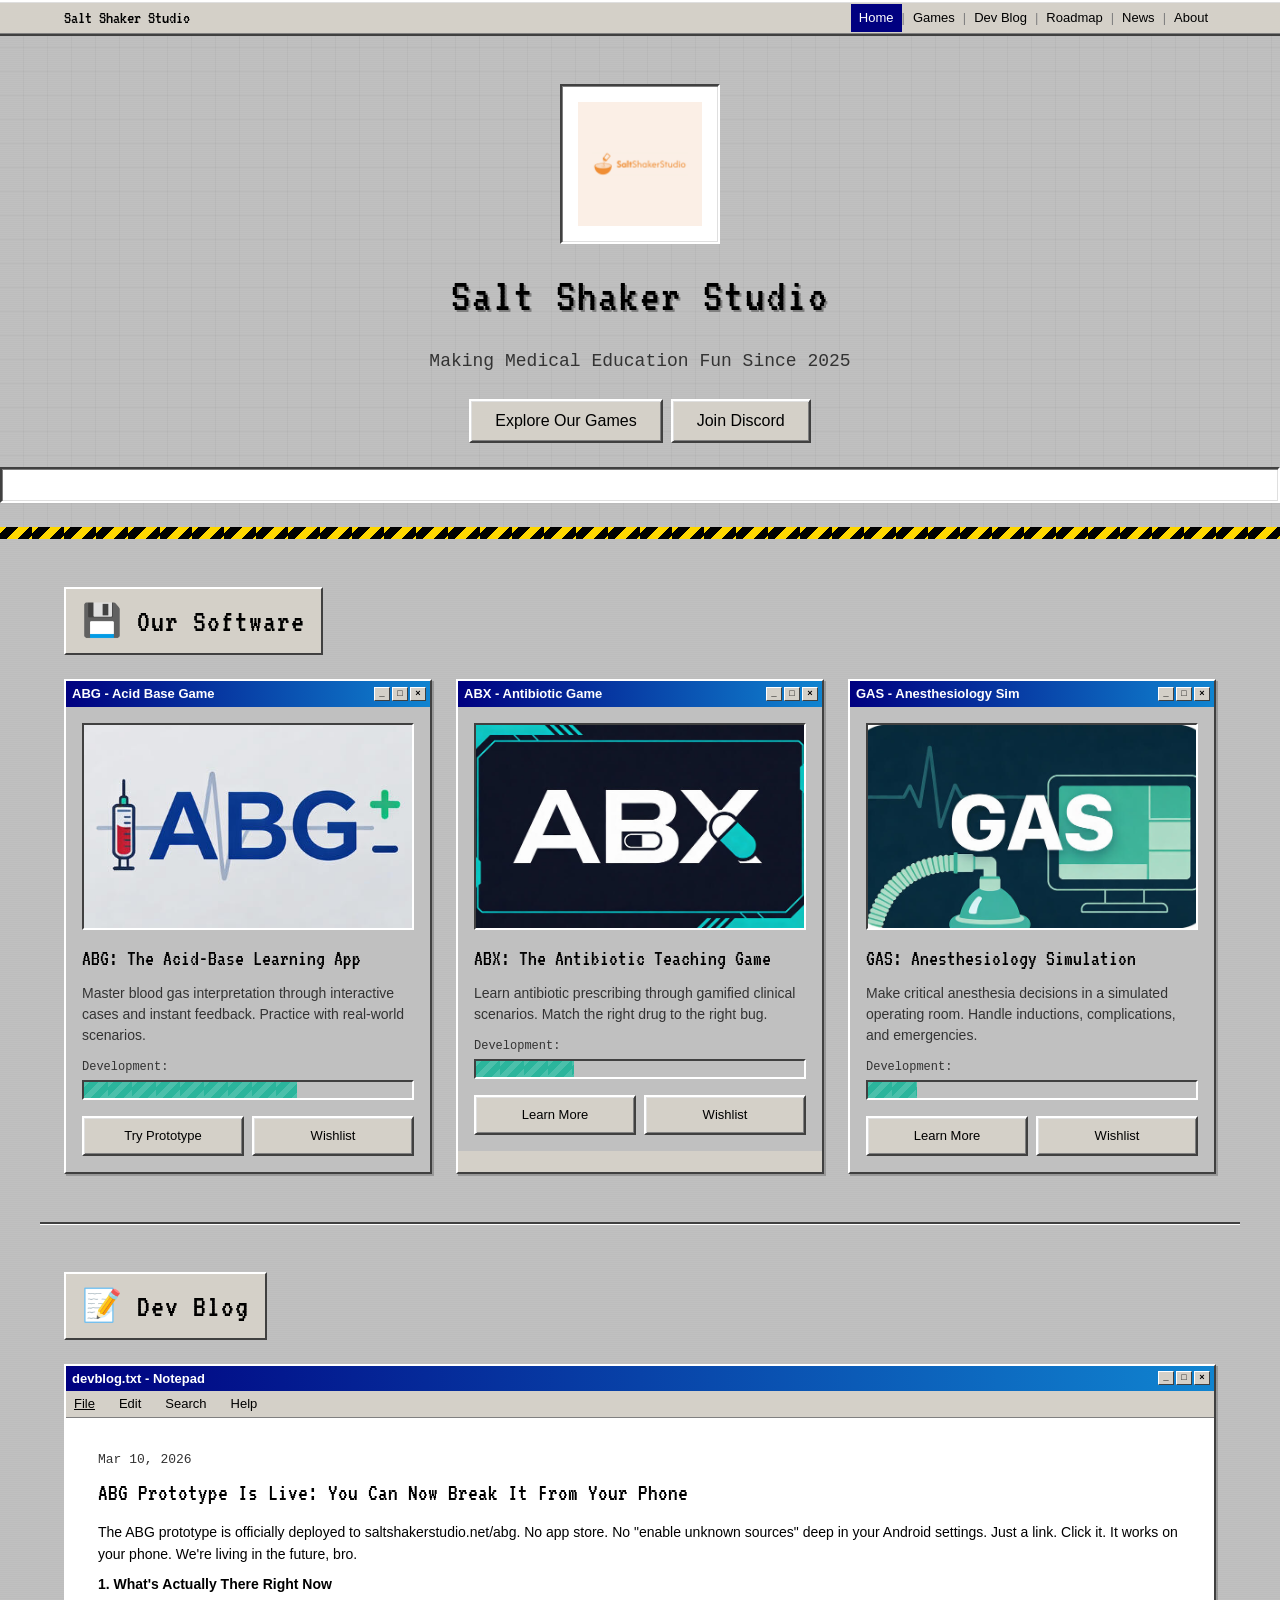
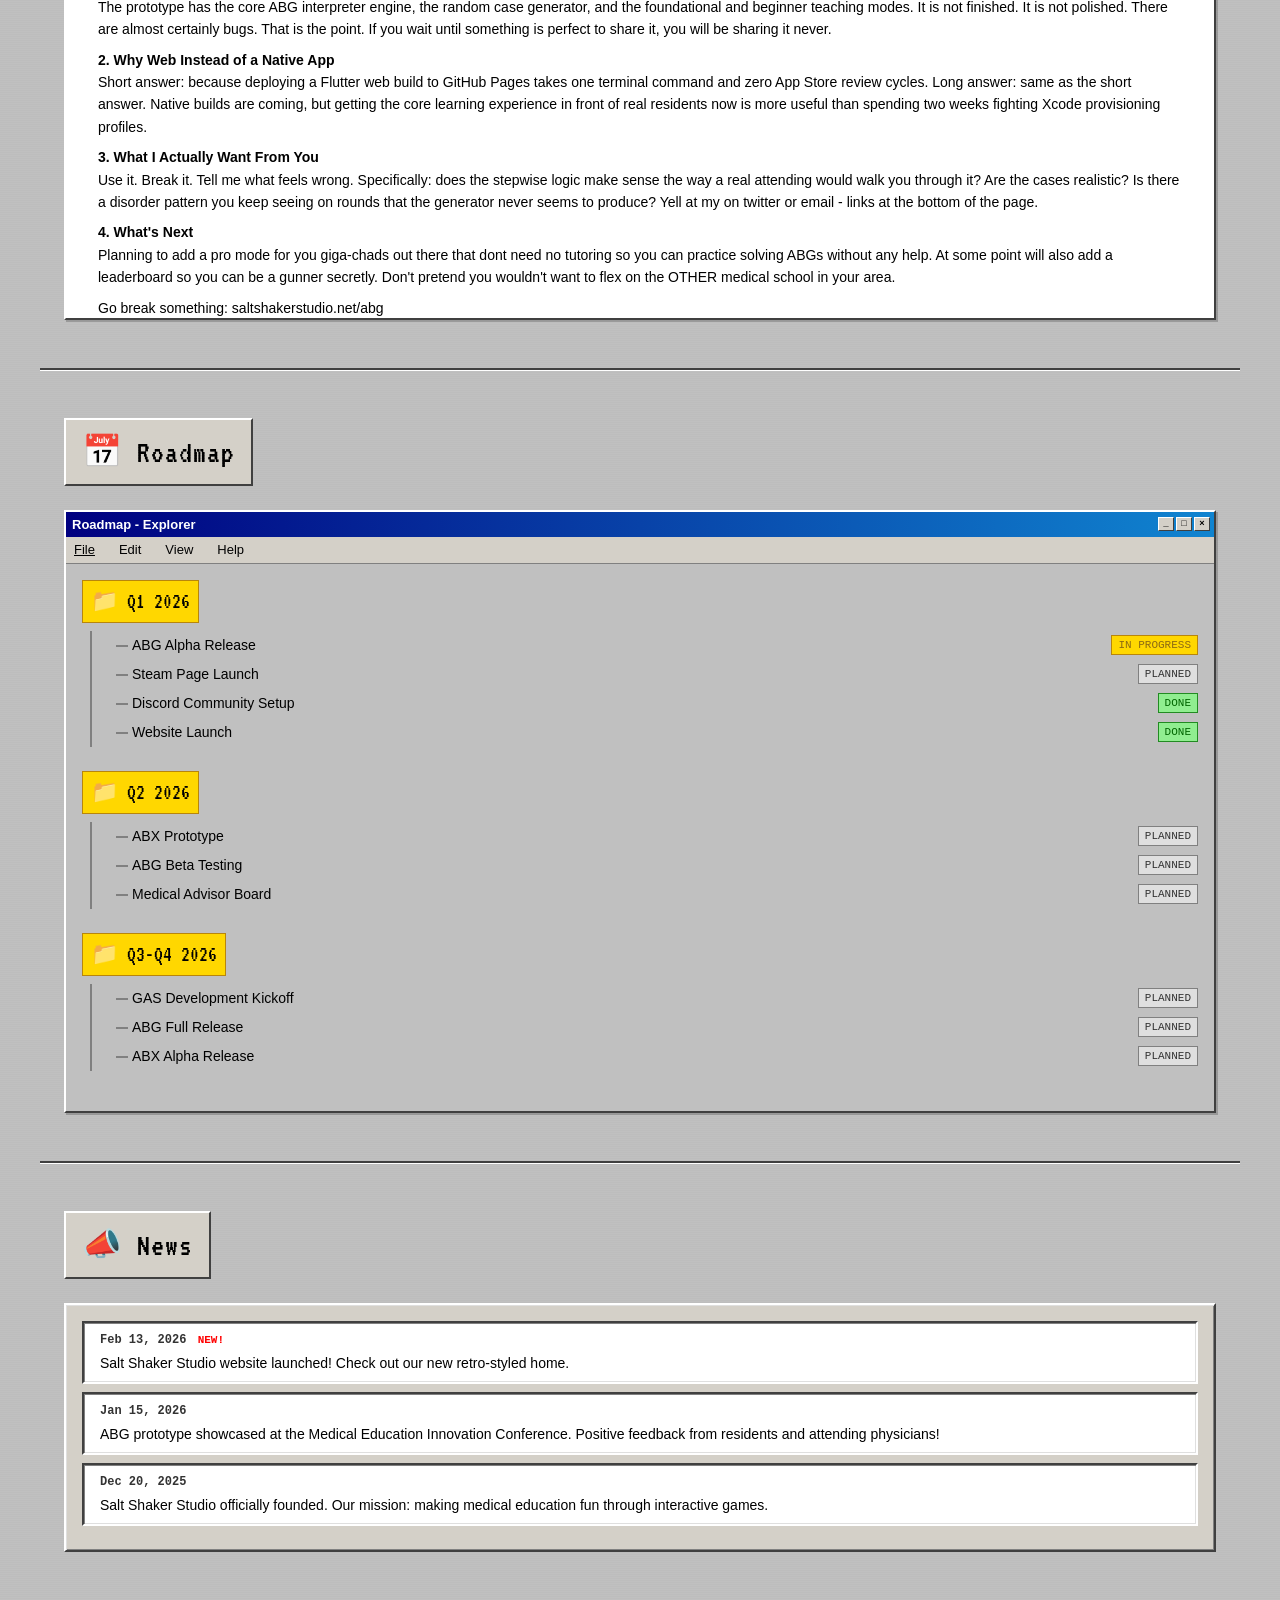
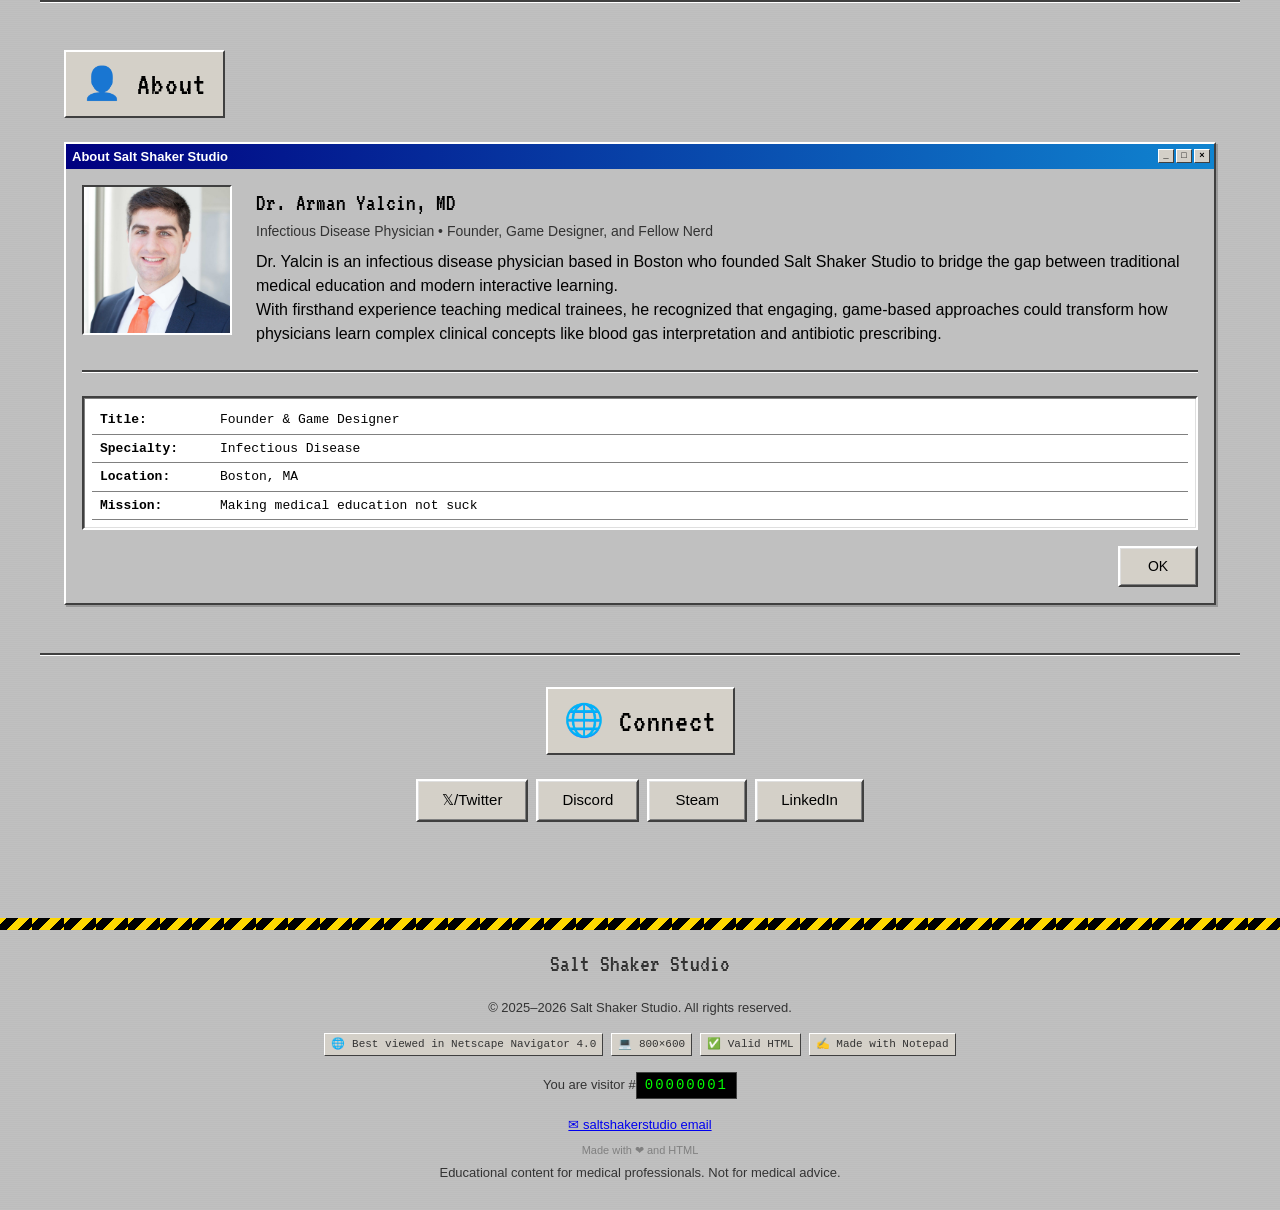
==== index.html @ 56f0ea6d "edited march 10 blog post" ====
<!DOCTYPE html>
<html lang="en">
<head>
    <meta charset="UTF-8">
    <meta name="viewport" content="width=device-width, initial-scale=1.0">
    <title>Salt Shaker Studio — Medical Education Games</title>
    <meta name="description" content="Salt Shaker Studio creates interactive educational games for medical trainees. Learn acid-base interpretation, antibiotic prescribing, and more through play.">

    <!-- Fonts -->
    <link rel="preconnect" href="https://fonts.googleapis.com">
    <link rel="preconnect" href="https://fonts.gstatic.com" crossorigin>
    <link href="https://fonts.googleapis.com/css2?family=VT323&display=swap" rel="stylesheet">

    <!-- Stylesheets -->
    <link rel="stylesheet" href="css/reset.css">
    <link rel="stylesheet" href="css/retro.css">
    <link rel="stylesheet" href="css/layout.css">
    <link rel="stylesheet" href="css/sections.css">
    <link rel="stylesheet" href="css/animations.css">
</head>
<body>

<!-- Skip Link -->
<a href="#main" class="skip-link">Skip to content</a>

<!-- ==========================================
     NAVIGATION BAR
     ========================================== -->
<nav class="main-nav" role="navigation" aria-label="Main navigation">
    <div class="container">
        <a href="#hero" class="nav-logo">Salt Shaker Studio</a>
        <button class="nav-toggle" id="nav-toggle" aria-label="Toggle navigation" aria-expanded="false">
            &#9776;
        </button>
        <div class="nav-links" id="nav-menu" role="menubar">
            <a href="#hero" role="menuitem">Home</a>
            <span class="nav-divider" aria-hidden="true">|</span>
            <a href="#portfolio" role="menuitem">Games</a>
            <span class="nav-divider" aria-hidden="true">|</span>
            <a href="#devblog" role="menuitem">Dev Blog</a>
            <span class="nav-divider" aria-hidden="true">|</span>
            <a href="#roadmap" role="menuitem">Roadmap</a>
            <span class="nav-divider" aria-hidden="true">|</span>
            <a href="#news" role="menuitem">News</a>
            <span class="nav-divider" aria-hidden="true">|</span>
            <a href="#about" role="menuitem">About</a>
        </div>
    </div>
</nav>

<!-- ==========================================
     MAIN CONTENT
     ========================================== -->
<main id="main">

    <!-- ======================================
         HERO SECTION
         ====================================== -->
    <section id="hero" class="hero-section">
        <div class="container hero-container">
            <div class="hero-logo-area">
                <div class="hero-logo-placeholder retro-sunken">
                    <img src="images/sss-logo.png" alt="Salt Shaker Studio Logo">
                </div>
            </div>
            <h1 class="hero-title">Salt Shaker Studio</h1>
            <p class="hero-tagline">Making Medical Education Fun Since 2025</p>
            <div class="hero-buttons">
                <a href="#portfolio" class="retro-button">Explore Our Games</a>
                <a href="https://discord.gg/b4jsEnW2jZ" class="retro-button" target="_blank" rel="noopener">Join Discord</a>
            </div>
        </div>
        <!-- Marquee Ticker -->
        <div class="ticker retro-sunken" aria-hidden="true">
            <div class="ticker__content">
                &#9733; Now developing: ABG Mentor &nbsp;&nbsp;|&nbsp;&nbsp; ABX prototype under development! &nbsp;&nbsp;|&nbsp;&nbsp; Join our Discord to meet fellow nerds! &nbsp;&nbsp;|&nbsp;&nbsp; GAS prototype in ideation stage  &nbsp;&nbsp;&#9733;
            </div>
        </div>
    </section>

    <div class="construction-stripe" aria-hidden="true"></div>

    <!-- ======================================
         PORTFOLIO SECTION
         ====================================== -->
    <section id="portfolio">
        <div class="container">
            <h2 class="retro-section-title">&#128190; Our Software</h2>

            <div class="portfolio-grid">

                <!-- Game 1: ABG -->
                <div class="retro-window portfolio-card">
                    <div class="retro-window__titlebar">
                        <span class="retro-window__title">ABG - Acid Base Game</span>
                        <div class="retro-window__controls" aria-hidden="true">
                            <span class="retro-window__control">_</span>
                            <span class="retro-window__control">&#9633;</span>
                            <span class="retro-window__control">&times;</span>
                        </div>
                    </div>
                    <div class="retro-window__body">
                        <div class="portfolio-screenshot retro-sunken">
                            <a href="/abg/" target="_blank" rel="noopener">
                                <img src="images/abg-logo.jpg" alt="ABG - Acid Base Game logo">
                            </a>
                        </div>
                        <h3 class="portfolio-card__title">ABG: The Acid-Base Learning App</h3>
                        <p class="portfolio-card__desc">Master blood gas interpretation through interactive cases and instant feedback. Practice with real-world scenarios.</p>
                        <div class="portfolio-card__status">
                            <span class="portfolio-card__status-label">Development:</span>
                            <div class="progress-bar">
                                <div class="progress-bar__fill" style="width: 65%;" role="progressbar" aria-valuenow="65" aria-valuemin="0" aria-valuemax="100"></div>
                            </div>
                        </div>
                        <div class="portfolio-card__actions">
                            <a href="/abg/" class="retro-button" target="_blank" rel="noopener">Try Prototype</a>
                            <a href="#" class="retro-button">Wishlist</a>
                        </div>
                    </div>
                </div>

                <!-- Game 2: ABX -->
                <div class="retro-window portfolio-card">
                    <div class="retro-window__titlebar">
                        <span class="retro-window__title">ABX - Antibiotic Game</span>
                        <div class="retro-window__controls" aria-hidden="true">
                            <span class="retro-window__control">_</span>
                            <span class="retro-window__control">&#9633;</span>
                            <span class="retro-window__control">&times;</span>
                        </div>
                    </div>
                    <div class="retro-window__body">
                        <div class="portfolio-screenshot retro-sunken">
                            <img src="images/abx-logo.jpg" alt="ABX - Antibiotic Game logo">
                        </div>
                        <h3 class="portfolio-card__title">ABX: The Antibiotic Teaching Game</h3>
                        <p class="portfolio-card__desc">Learn antibiotic prescribing through gamified clinical scenarios. Match the right drug to the right bug.</p>
                        <div class="portfolio-card__status">
                            <span class="portfolio-card__status-label">Development:</span>
                            <div class="progress-bar">
                                <div class="progress-bar__fill" style="width: 30%;" role="progressbar" aria-valuenow="30" aria-valuemin="0" aria-valuemax="100"></div>
                            </div>
                        </div>
                        <div class="portfolio-card__actions">
                            <a href="#" class="retro-button">Learn More</a>
                            <a href="#" class="retro-button">Wishlist</a>
                        </div>
                    </div>
                </div>

                <!-- Game 3: GAS -->
                <div class="retro-window portfolio-card">
                    <div class="retro-window__titlebar">
                        <span class="retro-window__title">GAS - Anesthesiology Sim</span>
                        <div class="retro-window__controls" aria-hidden="true">
                            <span class="retro-window__control">_</span>
                            <span class="retro-window__control">&#9633;</span>
                            <span class="retro-window__control">&times;</span>
                        </div>
                    </div>
                    <div class="retro-window__body">
                        <div class="portfolio-screenshot retro-sunken">
                            <img src="images/gas-logo.jpg" alt="GAS - Anesthesiology Simulation logo">
                        </div>
                        <h3 class="portfolio-card__title">GAS: Anesthesiology Simulation</h3>
                        <p class="portfolio-card__desc">Make critical anesthesia decisions in a simulated operating room. Handle inductions, complications, and emergencies.</p>
                        <div class="portfolio-card__status">
                            <span class="portfolio-card__status-label">Development:</span>
                            <div class="progress-bar">
                                <div class="progress-bar__fill" style="width: 15%;" role="progressbar" aria-valuenow="15" aria-valuemin="0" aria-valuemax="100"></div>
                            </div>
                        </div>
                        <div class="portfolio-card__actions">
                            <a href="#" class="retro-button">Learn More</a>
                            <a href="#" class="retro-button">Wishlist</a>
                        </div>
                    </div>
                </div>

            </div>
        </div>
    </section>

    <hr class="retro-hr container">

    <!-- ======================================
         DEV BLOG SECTION
         ====================================== -->
    <section id="devblog">
        <div class="container">
            <h2 class="retro-section-title">&#128221; Dev Blog</h2>

            <div class="retro-window devblog-window">
                <div class="retro-window__titlebar">
                    <span class="retro-window__title">devblog.txt - Notepad</span>
                    <div class="retro-window__controls" aria-hidden="true">
                        <span class="retro-window__control">_</span>
                        <span class="retro-window__control">&#9633;</span>
                        <span class="retro-window__control">&times;</span>
                    </div>
                </div>
                <div class="retro-window__menubar" aria-hidden="true">
                    <span>File</span>
                    <span>Edit</span>
                    <span>Search</span>
                    <span>Help</span>
                </div>
                <div class="retro-window__body retro-window__body--white">

                    <!-- =============================================
                         DEV BLOG: To add a new post, copy the
                         template below and paste it ABOVE the
                         existing posts. Fill in date, title, body.
                         =============================================

                         TEMPLATE (copy this block):
                         <article class="blog-post">
                             <div class="blog-post__date">Month DD, YYYY</div>
                             <h3 class="blog-post__title">Your Title Here</h3>
                             <p>Your content here. You can use multiple paragraphs.</p>
                             <p>Just add more &lt;p&gt; tags for more paragraphs.</p>
                         </article>
                         ============================================= -->

                    <article class="blog-post">
                        <div class="blog-post__date">Mar 10, 2026</div>
                        <h3 class="blog-post__title">ABG Prototype Is Live: You Can Now Break It From Your Phone</h3>
                        <p>The ABG prototype is officially deployed to saltshakerstudio.net/abg. No app store. No "enable unknown sources" deep in your Android settings. Just a link. Click it. It works on your phone. We're living in the future, bro.</p>
                        <p><strong>1. What's Actually There Right Now</strong><br>
                        The prototype has the core ABG interpreter engine, the random case generator, and the foundational and beginner teaching modes. It is not finished. It is not polished. There are almost certainly bugs. That is the point. If you wait until something is perfect to share it, you will be sharing it never.</p>
                        <p><strong>2. Why Web Instead of a Native App</strong><br>
                        Short answer: because deploying a Flutter web build to GitHub Pages takes one terminal command and zero App Store review cycles. Long answer: same as the short answer. Native builds are coming, but getting the core learning experience in front of real residents now is more useful than spending two weeks fighting Xcode provisioning profiles.</p>
                        <p><strong>3. What I Actually Want From You</strong><br>
                        Use it. Break it. Tell me what feels wrong. Specifically: does the stepwise logic make sense the way a real attending would walk you through it? Are the cases realistic? Is there a disorder pattern you keep seeing on rounds that the generator never seems to produce? Yell at my on twitter or email - links at the bottom of the page.</p>
                        <p><strong>4. What's Next</strong><br>
                        Planning to add a pro mode for you giga-chads out there that dont need no tutoring so you can practice solving ABGs without any help. At some point will also add a leaderboard so you can be a gunner secretly. Don't pretend you wouldn't want to flex on the OTHER medical school in your area.</p>
                        <p>Go break something: saltshakerstudio.net/abg</p>
                    </article>

                    <article class="blog-post">
                        <div class="blog-post__date">Feb 25, 2026</div>
                        <h3 class="blog-post__title">ABG Tutor Update: Because "Vibes" is Not a Valid Acid-Base Diagnosis</h3>
                        <p>I've just pushed a massive update to the ABG Tutor. My goal was simple: make every case feel less like a guessing game and more like a clinical reasoning script—basically, a digital version of your attending staring at you until you remember Winter's formula.</p>
                        <p><strong>1. Hand-Holding for Simple Disorders</strong><br>
                        I've built dedicated, stepwise flows for all seven "simple" patterns. Instead of just hitting "reveal" and seeing a diagnosis you don't understand, the Tutor now walks you through a 5-step scaffold. It'll nudge you through pH, primary processes, and the "acute vs. chronic" bicarbonate hint until you reach the right answer. It's like training wheels, but for people who carry pagers.</p>
                        <p><strong>2. Mixed Disorders (The "Where Am I?" Phase)</strong><br>
                        Mixed metabolic and respiratory issues are usually where the panic sets in. I've added structured 6-step paths that force you to actually use the formulas. The Catch: For things like Winter's formula, I'm giving you numeric multiple-choice options without showing the equation. You actually have to know it. (I know, I'm a monster.)</p>
                        <p><strong>3. Triple Disorders: Now With Actual Logic</strong><br>
                        The triple-disorder engine used to be a bit... "random-ish." You might have seen an explanation for HAGMA + Met Alk while the numbers were clearly screaming NAGMA. I've rewritten the logic from the ground up. The generator now picks a logical pattern first, then forces the math to obey the laws of physics. Whether it's Delta-Gaps or expected PCO&#8322;, the numbers will actually make sense now.</p>
                        <p><strong>4. The New 7-Step Triple-Disorder Flow</strong><br>
                        Triple cases are now a full 7-step journey through: anion gap status, the Delta-Gap interpretation (the "hidden" stuff), Winter's formula (the math stuff), and the final, glorious, multi-hyphenated diagnosis. Everything is computed dynamically, so the explanation will finally match the numbers on your screen. No more gaslighting from the software.</p>
                    </article>

                    <article class="blog-post">
                        <div class="blog-post__date">Feb 13, 2026</div>
                        <h3 class="blog-post__title">New Website Launch!</h3>
                        <p>Welcome to the new Salt Shaker Studio website! We've gone full retro with a modern functional design. This site will be our home for development updates, game announcements, and behind-the-scenes looks at how we build medical education games.</p>
                        <p>Stay tuned for regular dev updates as we continue building ABG, ABX, and GAS.</p>
                    </article>

                    <article class="blog-post">
                        <div class="blog-post__date">Jan 28, 2026</div>
                        <h3 class="blog-post__title">ABG Alpha Build Progress</h3>
                        <p>We've completed the core blood gas parser engine and the random ABG generator engine; as well as foundational and beginner modes. We are now building out the stepwise teaching mode. After that the plan is to move forward with either a more advanced teaching mode and then expert mode.</p>
                        <p>Should I add a leaderboard so you can mog your classmates? Let me know!</p>
                    </article>

                    <article class="blog-post">
                        <div class="blog-post__date">Jan 10, 2026</div>
                        <h3 class="blog-post__title">Welcome to Salt Shaker Studio!</h3>
                        <p>Arman here. I'm thrilled to officially launch Salt Shaker Studio. As a medical educator, I've seen firsthand how traditional medical education can fall short. Lets be real, nobody likes to learn by being read a PowerPoint presentation by someone who didn't even make it! My mission is to create engaging, interactive games and apps that make learning medicine genuinely fun and actually effective so you don't waste your precious time. Theres a reason it's easy to remember the names of 151 Pokemon but hard to remember the functions of 151 antibiotics!!</p>
                    </article>

                </div>
            </div>
        </div>
    </section>

    <hr class="retro-hr container">

    <!-- ======================================
         ROADMAP SECTION
         ====================================== -->
    <section id="roadmap">
        <div class="container">
            <h2 class="retro-section-title">&#128197; Roadmap</h2>

            <div class="retro-window">
                <div class="retro-window__titlebar">
                    <span class="retro-window__title">Roadmap - Explorer</span>
                    <div class="retro-window__controls" aria-hidden="true">
                        <span class="retro-window__control">_</span>
                        <span class="retro-window__control">&#9633;</span>
                        <span class="retro-window__control">&times;</span>
                    </div>
                </div>
                <div class="retro-window__menubar" aria-hidden="true">
                    <span>File</span>
                    <span>Edit</span>
                    <span>View</span>
                    <span>Help</span>
                </div>
                <div class="retro-window__body">

                    <!-- =============================================
                         ROADMAP: To add a new item, add a new <li>
                         inside the appropriate quarter's <ul>.
                         To add a new quarter, copy a roadmap-quarter
                         block and update the title.

                         Status classes:
                           status-tag--done    = completed (green)
                           status-tag--wip     = in progress (yellow)
                           status-tag--planned = planned (gray)
                         ============================================= -->

                    <div class="roadmap-quarter">
                        <div class="roadmap-quarter__title">&#128193; Q1 2026</div>
                        <ul class="roadmap-tree">
                            <li>
                                <span>ABG Alpha Release</span>
                                <span class="status-tag status-tag--wip">IN PROGRESS</span>
                            </li>
                            <li>
                                <span>Steam Page Launch</span>
                                <span class="status-tag status-tag--planned">PLANNED</span>
                            </li>
                            <li>
                                <span>Discord Community Setup</span>
                                <span class="status-tag status-tag--done">DONE</span>
                            </li>
                            <li>
                                <span>Website Launch</span>
                                <span class="status-tag status-tag--done">DONE</span>
                            </li>
                        </ul>
                    </div>

                    <div class="roadmap-quarter">
                        <div class="roadmap-quarter__title">&#128193; Q2 2026</div>
                        <ul class="roadmap-tree">
                            <li>
                                <span>ABX Prototype</span>
                                <span class="status-tag status-tag--planned">PLANNED</span>
                            </li>
                            <li>
                                <span>ABG Beta Testing</span>
                                <span class="status-tag status-tag--planned">PLANNED</span>
                            </li>
                            <li>
                                <span>Medical Advisor Board</span>
                                <span class="status-tag status-tag--planned">PLANNED</span>
                            </li>
                        </ul>
                    </div>

                    <div class="roadmap-quarter">
                        <div class="roadmap-quarter__title">&#128193; Q3-Q4 2026</div>
                        <ul class="roadmap-tree">
                            <li>
                                <span>GAS Development Kickoff</span>
                                <span class="status-tag status-tag--planned">PLANNED</span>
                            </li>
                            <li>
                                <span>ABG Full Release</span>
                                <span class="status-tag status-tag--planned">PLANNED</span>
                            </li>
                            <li>
                                <span>ABX Alpha Release</span>
                                <span class="status-tag status-tag--planned">PLANNED</span>
                            </li>
                        </ul>
                    </div>

                </div>
            </div>
        </div>
    </section>

    <hr class="retro-hr container">

    <!-- ======================================
         NEWS SECTION
         ====================================== -->
    <section id="news">
        <div class="container">
            <h2 class="retro-section-title">&#128227; News</h2>

            <div class="retro-raised news-board">

                <!-- =============================================
                     NEWS: To add a new item, copy the template
                     below and paste it at the TOP of the list.

                     TEMPLATE:
                     <div class="news-item retro-sunken">
                         <div class="news-item__date">Month DD, YYYY</div>
                         <div class="news-item__text">Your announcement here.</div>
                     </div>
                     ============================================= -->

                <div class="news-item retro-sunken">
                    <div class="news-item__date">Feb 13, 2026 <span class="blink new-badge">NEW!</span></div>
                    <div class="news-item__text">Salt Shaker Studio website launched! Check out our new retro-styled home.</div>
                </div>

                <div class="news-item retro-sunken">
                    <div class="news-item__date">Jan 15, 2026</div>
                    <div class="news-item__text">ABG prototype showcased at the Medical Education Innovation Conference. Positive feedback from residents and attending physicians!</div>
                </div>

                <div class="news-item retro-sunken">
                    <div class="news-item__date">Dec 20, 2025</div>
                    <div class="news-item__text">Salt Shaker Studio officially founded. Our mission: making medical education fun through interactive games.</div>
                </div>

            </div>
        </div>
    </section>

    <hr class="retro-hr container">

    <!-- ======================================
         ABOUT SECTION
         ====================================== -->
    <section id="about">
        <div class="container">
            <h2 class="retro-section-title">&#128100; About</h2>

            <div class="retro-window">
                <div class="retro-window__titlebar">
                    <span class="retro-window__title">About Salt Shaker Studio</span>
                    <div class="retro-window__controls" aria-hidden="true">
                        <span class="retro-window__control">_</span>
                        <span class="retro-window__control">&#9633;</span>
                        <span class="retro-window__control">&times;</span>
                    </div>
                </div>
                <div class="retro-window__body">
                    <div class="about-content">
                        <div class="about-photo retro-sunken">
                            <img src="images/arman-photo.png" alt="Dr. Arman Yalcin - Founder of Salt Shaker Studio">
                        </div>
                        <div class="about-bio">
                            <h3>Dr. Arman Yalcin, MD</h3>
                            <p class="subtitle">Infectious Disease Physician &bull; Founder, Game Designer, and Fellow Nerd</p>
                            <p>Dr. Yalcin is an infectious disease physician based in Boston who founded Salt Shaker Studio to bridge the gap between traditional medical education and modern interactive learning.</p>
                            <p>With firsthand experience teaching medical trainees, he recognized that engaging, game-based approaches could transform how physicians learn complex clinical concepts like blood gas interpretation and antibiotic prescribing.</p>
                        </div>
                    </div>

                    <hr class="retro-hr">

                    <div class="retro-sunken" style="padding: var(--space-sm);">
                        <table class="about-info-table">
                            <tr>
                                <td>Title:</td>
                                <td>Founder &amp; Game Designer</td>
                            </tr>
                            <tr>
                                <td>Specialty:</td>
                                <td>Infectious Disease</td>
                            </tr>
                            <tr>
                                <td>Location:</td>
                                <td>Boston, MA</td>
                            </tr>
                            <tr>
                                <td>Mission:</td>
                                <td>Making medical education not suck</td>
                            </tr>
                        </table>
                    </div>

                    <div style="text-align: right; margin-top: var(--space-md);">
                        <a href="#hero" class="retro-button">OK</a>
                    </div>
                </div>
            </div>
        </div>
    </section>

    <hr class="retro-hr container">

    <!-- ======================================
         SOCIAL LINKS SECTION
         ====================================== -->
    <section id="social">
        <div class="container" style="text-align: center;">
            <h2 class="retro-section-title">&#127760; Connect</h2>
            <div class="social-links">
                <a href="https://twitter.com/" class="retro-button" target="_blank" rel="noopener">&#120143;&#47;Twitter</a>
                <a href="https://discord.gg/b4jsEnW2jZ" class="retro-button" target="https://discord.gg/3XPGmgy6" rel="noopener">Discord</a>
                <a href="https://store.steampowered.com/" class="retro-button" target="_blank" rel="noopener">Steam</a>
                <a href="www.linkedin.com/in/arman8514581" class="retro-button" target="_blank" rel="noopener">LinkedIn</a>
            </div>
        </div>
    </section>

</main>

<!-- ==========================================
     FOOTER
     ========================================== -->
<footer class="site-footer">
    <div class="construction-stripe" aria-hidden="true"></div>
    <div class="container">
        <div class="footer-logo">
            <!-- Replace with grayscale logo: <img src="images/logo-gray.png" alt="" width="60"> -->
            <div style="font-family: var(--font-pixel); font-size: 24px; margin: var(--space-md) 0;">Salt Shaker Studio</div>
        </div>

        <p>&copy; 2025&ndash;2026 Salt Shaker Studio. All rights reserved.</p>

        <div class="footer-badges">
            <span class="retro-badge">&#127760; Best viewed in Netscape Navigator 4.0</span>
            <span class="retro-badge">&#128187; 800&times;600</span>
            <span class="retro-badge">&#9989; Valid HTML</span>
            <span class="retro-badge">&#9997; Made with Notepad</span>
        </div>

        <p>You are visitor #<span class="hit-counter" id="hit-counter">00000001</span></p>

        <p style="margin-top: var(--space-md);">
            <a href="mailto:saltshakerstudio@protonmail.com">&#9993; saltshakerstudio email</a>
        </p>

        <p style="margin-top: var(--space-sm); font-size: 11px; color: var(--win-dark);">
            Made with &#10084; and HTML
        </p>
        <p>Educational content for medical professionals. Not for medical advice.</p>
    </div>
</footer>

<!-- JavaScript -->
<script src="js/main.js"></script>
</body>
</html>
---- css/retro.css ----
/* === Salt Shaker Studio — Retro Design System === */
/* Windows 95-inspired UI components */

/* --- CSS Variables --- */
:root {
    /* Win95 System Colors */
    --win-bg:           #C0C0C0;
    --win-surface:      #D4D0C8;
    --win-dark:         #808080;
    --win-darker:       #404040;
    --win-light:        #FFFFFF;
    --win-lighter:      #DFDFDF;

    /* Title Bar */
    --titlebar-active:  #000080;
    --titlebar-end:     #1084D0;
    --titlebar-text:    #FFFFFF;
    --titlebar-inactive:#808080;

    /* Brand Colors */
    --brand-orange:     #E8922F;
    --brand-teal:       #2BB59C;
    --brand-peach:      #E6BCB3;

    /* Retro Link Colors */
    --link-default:     #0000EE;
    --link-visited:     #551A8B;
    --link-hover:       #EE0000;

    /* Text */
    --text-primary:     #000000;
    --text-secondary:   #333333;
    --text-on-dark:     #FFFFFF;

    /* Typography */
    --font-pixel:       'VT323', monospace;
    --font-mono:        'Courier New', Courier, monospace;
    --font-body:        'Segoe UI', Tahoma, Geneva, Verdana, sans-serif;

    /* Spacing */
    --space-xs: 4px;
    --space-sm: 8px;
    --space-md: 16px;
    --space-lg: 24px;
    --space-xl: 32px;
    --space-2xl: 48px;
}

/* --- Base Styles --- */
body {
    font-family: var(--font-body);
    font-size: 16px;
    color: var(--text-primary);
    background-color: var(--win-bg);
    background-image: repeating-linear-gradient(
        0deg,
        transparent,
        transparent 1px,
        rgba(0,0,0,0.015) 1px,
        rgba(0,0,0,0.015) 2px
    );
}

/* --- Links --- */
a {
    color: var(--link-default);
    text-decoration: underline;
    transition: color 0.1s;
}

a:visited {
    color: var(--link-visited);
}

a:hover {
    color: var(--link-hover);
}

a:focus-visible {
    outline: 1px dotted var(--text-primary);
    outline-offset: 2px;
}

/* --- Raised Panel (elevated, button-like) --- */
.retro-raised {
    background: var(--win-surface);
    border-top:    2px solid var(--win-light);
    border-left:   2px solid var(--win-light);
    border-bottom: 2px solid var(--win-darker);
    border-right:  2px solid var(--win-darker);
    box-shadow:
        inset 1px 1px 0 var(--win-lighter),
        inset -1px -1px 0 var(--win-dark);
}

/* --- Sunken Panel (inset, input-field-like) --- */
.retro-sunken {
    background: #FFFFFF;
    border-top:    2px solid var(--win-darker);
    border-left:   2px solid var(--win-darker);
    border-bottom: 2px solid var(--win-light);
    border-right:  2px solid var(--win-light);
    box-shadow:
        inset 1px 1px 0 var(--win-dark),
        inset -1px -1px 0 var(--win-lighter);
}

/* --- Retro Button --- */
.retro-button {
    display: inline-block;
    padding: var(--space-sm) var(--space-md);
    font-family: var(--font-body);
    font-size: 14px;
    color: var(--text-primary);
    background: var(--win-surface);
    border-top:    2px solid var(--win-light);
    border-left:   2px solid var(--win-light);
    border-bottom: 2px solid var(--win-darker);
    border-right:  2px solid var(--win-darker);
    box-shadow:
        inset 1px 1px 0 var(--win-lighter),
        inset -1px -1px 0 var(--win-dark);
    cursor: pointer;
    text-decoration: none;
    text-align: center;
    min-width: 80px;
    user-select: none;
}

.retro-button:hover {
    color: var(--text-primary);
}

.retro-button:active,
.retro-button.active {
    border-top:    2px solid var(--win-darker);
    border-left:   2px solid var(--win-darker);
    border-bottom: 2px solid var(--win-light);
    border-right:  2px solid var(--win-light);
    box-shadow:
        inset 1px 1px 0 var(--win-dark),
        inset -1px -1px 0 var(--win-lighter);
    padding: calc(var(--space-sm) + 1px) calc(var(--space-md) - 1px) calc(var(--space-sm) - 1px) calc(var(--space-md) + 1px);
}

.retro-button:focus-visible {
    outline: 1px dotted var(--text-primary);
    outline-offset: -4px;
}

/* --- Retro Window --- */
.retro-window {
    background: var(--win-surface);
    border: 2px solid;
    border-color: var(--win-light) var(--win-darker) var(--win-darker) var(--win-light);
    box-shadow: 2px 2px 0 rgba(0,0,0,0.2);
}

.retro-window__titlebar {
    background: linear-gradient(90deg, var(--titlebar-active), var(--titlebar-end));
    color: var(--titlebar-text);
    padding: 3px 4px;
    font-family: var(--font-body);
    font-weight: bold;
    font-size: 13px;
    display: flex;
    align-items: center;
    justify-content: space-between;
    user-select: none;
    gap: var(--space-sm);
}

.retro-window__title {
    flex: 1;
    white-space: nowrap;
    overflow: hidden;
    text-overflow: ellipsis;
    padding-left: 2px;
}

.retro-window__controls {
    display: flex;
    gap: 2px;
    flex-shrink: 0;
}

.retro-window__control {
    width: 16px;
    height: 14px;
    background: var(--win-surface);
    border: 1px solid;
    border-color: var(--win-light) var(--win-darker) var(--win-darker) var(--win-light);
    font-size: 9px;
    line-height: 12px;
    text-align: center;
    font-family: var(--font-mono);
    color: var(--text-primary);
    display: flex;
    align-items: center;
    justify-content: center;
}

.retro-window__menubar {
    background: var(--win-surface);
    padding: 2px var(--space-xs);
    font-size: 13px;
    border-bottom: 1px solid var(--win-dark);
    display: flex;
    gap: var(--space-md);
}

.retro-window__menubar span {
    padding: 1px var(--space-xs);
    cursor: default;
}

.retro-window__menubar span:first-child {
    text-decoration: underline;
}

.retro-window__body {
    padding: var(--space-md);
    background: var(--win-bg);
}

.retro-window__body--white {
    background: #FFFFFF;
}

/* --- Retro Horizontal Rule --- */
.retro-hr {
    border: none;
    height: 2px;
    background: var(--win-darker);
    box-shadow: 0 1px 0 var(--win-light);
    margin: var(--space-lg) 0;
}

/* --- Retro Progress Bar --- */
.progress-bar {
    height: 20px;
    background: var(--win-bg);
    border: 2px solid;
    border-color: var(--win-darker) var(--win-light) var(--win-light) var(--win-darker);
    overflow: hidden;
}

.progress-bar__fill {
    height: 100%;
    background: var(--brand-teal);
    background-image: repeating-linear-gradient(
        -45deg,
        transparent,
        transparent 6px,
        rgba(255,255,255,0.15) 6px,
        rgba(255,255,255,0.15) 12px
    );
    transition: width 0.3s ease;
}

/* --- Retro Section Title --- */
.retro-section-title {
    font-family: var(--font-pixel);
    font-size: 32px;
    font-weight: normal;
    letter-spacing: 1px;
    margin-bottom: var(--space-lg);
    padding: var(--space-sm) var(--space-md);
    background: var(--win-surface);
    border-top:    2px solid var(--win-light);
    border-left:   2px solid var(--win-light);
    border-bottom: 2px solid var(--win-darker);
    border-right:  2px solid var(--win-darker);
    display: inline-block;
}

/* --- Retro Badge (footer decorations) --- */
.retro-badge {
    display: inline-flex;
    align-items: center;
    padding: 2px 6px;
    font-family: var(--font-mono);
    font-size: 11px;
    background: var(--win-surface);
    border: 1px solid;
    border-color: var(--win-light) var(--win-darker) var(--win-darker) var(--win-light);
}

/* --- Skip Link (accessibility) --- */
.skip-link {
    position: absolute;
    top: -40px;
    left: 0;
    background: var(--titlebar-active);
    color: var(--text-on-dark);
    padding: var(--space-sm) var(--space-md);
    z-index: 1000;
    text-decoration: none;
}

.skip-link:focus {
    top: 0;
}

/* --- Construction Stripe --- */
.construction-stripe {
    height: 12px;
    background: repeating-linear-gradient(
        -45deg,
        #FFD700,
        #FFD700 8px,
        #000000 8px,
        #000000 16px
    );
}

/* --- Status Tags --- */
.status-tag {
    display: inline-block;
    padding: 1px 6px;
    font-family: var(--font-mono);
    font-size: 11px;
    border: 1px solid;
}

.status-tag--done {
    background: #90EE90;
    border-color: #228B22;
    color: #006400;
}

.status-tag--wip {
    background: #FFD700;
    border-color: #B8860B;
    color: #8B6914;
}

.status-tag--planned {
    background: var(--win-lighter);
    border-color: var(--win-dark);
    color: var(--text-secondary);
}
---- css/layout.css ----
/* === Layout System === */
/* Container, grid, and responsive breakpoints */

/* --- Container --- */
.container {
    width: 100%;
    max-width: 1200px;
    margin: 0 auto;
    padding: 0 var(--space-md);
}

/* --- Sections --- */
section {
    padding: var(--space-2xl) 0;
}

/* --- Portfolio Grid --- */
.portfolio-grid {
    display: grid;
    grid-template-columns: 1fr;
    gap: var(--space-lg);
}

/* --- Nav Layout --- */
.main-nav {
    position: sticky;
    top: 0;
    z-index: 100;
    background: var(--win-surface);
    border-bottom: 2px solid var(--win-darker);
    border-top: 2px solid var(--win-light);
    box-shadow:
        inset 0 1px 0 var(--win-lighter),
        inset 0 -1px 0 var(--win-dark);
}

.main-nav .container {
    display: flex;
    align-items: center;
    justify-content: space-between;
    min-height: 32px;
}

.nav-logo {
    font-family: var(--font-pixel);
    font-size: 18px;
    color: var(--text-primary);
    text-decoration: none;
    white-space: nowrap;
}

.nav-logo:visited {
    color: var(--text-primary);
}

.nav-links {
    display: none;
    flex-wrap: wrap;
    align-items: center;
    gap: 0;
}

.nav-links.nav--open {
    display: flex;
    flex-direction: column;
    position: absolute;
    top: 100%;
    left: 0;
    right: 0;
    background: var(--win-surface);
    border-bottom: 2px solid var(--win-darker);
    padding: var(--space-sm);
    box-shadow: 2px 2px 0 rgba(0,0,0,0.2);
    z-index: 99;
}

.nav-links a {
    display: block;
    padding: var(--space-xs) var(--space-sm);
    color: var(--text-primary);
    text-decoration: none;
    font-size: 13px;
    white-space: nowrap;
}

.nav-links a:hover {
    background: var(--titlebar-active);
    color: var(--text-on-dark);
}

.nav-links a.active {
    background: var(--titlebar-active);
    color: var(--text-on-dark);
}

.nav-divider {
    display: none;
    color: var(--win-dark);
    font-size: 13px;
    user-select: none;
}

.nav-toggle {
    display: block;
    padding: 2px 8px;
    font-family: var(--font-mono);
    font-size: 14px;
    cursor: pointer;
    background: var(--win-surface);
    border-top:    2px solid var(--win-light);
    border-left:   2px solid var(--win-light);
    border-bottom: 2px solid var(--win-darker);
    border-right:  2px solid var(--win-darker);
    color: var(--text-primary);
}

.nav-toggle:active {
    border-top:    2px solid var(--win-darker);
    border-left:   2px solid var(--win-darker);
    border-bottom: 2px solid var(--win-light);
    border-right:  2px solid var(--win-light);
}

/* --- Footer Layout --- */
.site-footer {
    text-align: center;
    padding: var(--space-xl) 0 var(--space-lg);
    font-size: 13px;
    color: var(--text-secondary);
}

.footer-badges {
    display: flex;
    flex-wrap: wrap;
    justify-content: center;
    gap: var(--space-sm);
    margin: var(--space-md) 0;
}

.hit-counter {
    font-family: var(--font-mono);
    font-size: 14px;
    background: #000;
    color: #0f0;
    padding: 2px 8px;
    border: 1px solid var(--win-darker);
    display: inline-block;
    letter-spacing: 2px;
}

/* --- Social Links Layout --- */
.social-links {
    display: flex;
    flex-wrap: wrap;
    justify-content: center;
    gap: var(--space-sm);
}

/* --- Blog Post Layout --- */
.blog-post {
    padding: var(--space-md);
    border-bottom: 1px dashed var(--win-dark);
}

.blog-post:last-child {
    border-bottom: none;
}

.blog-post__date {
    font-family: var(--font-mono);
    font-size: 13px;
    color: var(--text-secondary);
    margin-bottom: var(--space-xs);
}

.blog-post__title {
    font-family: var(--font-pixel);
    font-size: 24px;
    font-weight: normal;
    margin-bottom: var(--space-sm);
}

.blog-post p {
    margin-bottom: var(--space-sm);
    line-height: 1.6;
}

/* --- Roadmap Tree Layout --- */
.roadmap-quarter {
    margin-bottom: var(--space-lg);
}

.roadmap-quarter__title {
    font-family: var(--font-pixel);
    font-size: 22px;
    font-weight: normal;
    margin-bottom: var(--space-sm);
    padding: var(--space-xs) var(--space-sm);
    background: #FFD700;
    border: 1px solid #B8860B;
    display: inline-block;
}

.roadmap-tree {
    padding-left: var(--space-lg);
    border-left: 2px solid var(--win-dark);
    margin-left: var(--space-sm);
}

.roadmap-tree li {
    position: relative;
    padding: var(--space-xs) 0 var(--space-xs) var(--space-md);
    font-size: 14px;
    display: flex;
    align-items: center;
    justify-content: space-between;
    gap: var(--space-sm);
}

.roadmap-tree li::before {
    content: '';
    position: absolute;
    left: 0;
    top: 50%;
    width: 12px;
    height: 2px;
    background: var(--win-dark);
}

/* --- News Item Layout --- */
.news-item {
    padding: var(--space-sm) var(--space-md);
    margin-bottom: var(--space-sm);
}

.news-item__date {
    font-family: var(--font-mono);
    font-size: 12px;
    font-weight: bold;
    color: var(--text-secondary);
}

.news-item__text {
    font-size: 14px;
    margin-top: var(--space-xs);
}

/* --- About Section Layout --- */
.about-content {
    display: flex;
    flex-direction: column;
    gap: var(--space-lg);
}

.about-photo {
    width: 150px;
    height: 150px;
    background: var(--win-lighter);
    display: flex;
    align-items: center;
    justify-content: center;
    font-family: var(--font-mono);
    font-size: 11px;
    color: var(--text-secondary);
    flex-shrink: 0;
    overflow: hidden;
}

.about-photo img {
    width: 100%;
    height: 100%;
    object-fit: cover;
    display: block;
}

.about-bio {
    flex: 1;
}

.about-bio h3 {
    font-family: var(--font-pixel);
    font-size: 24px;
    font-weight: normal;
}

.about-bio .subtitle {
    font-size: 14px;
    color: var(--text-secondary);
    margin-bottom: var(--space-sm);
}

.about-info-table {
    width: 100%;
    font-family: var(--font-mono);
    font-size: 13px;
    border-collapse: collapse;
}

.about-info-table td {
    padding: var(--space-xs) var(--space-sm);
    border-bottom: 1px solid var(--win-dark);
}

.about-info-table td:first-child {
    font-weight: bold;
    white-space: nowrap;
    width: 120px;
}

/* === Responsive: Tablet (640px+) === */
@media (min-width: 640px) {
    .container {
        padding: 0 var(--space-lg);
    }

    .portfolio-grid {
        grid-template-columns: repeat(2, 1fr);
    }

    .about-content {
        flex-direction: row;
        align-items: flex-start;
    }

    .about-photo {
        width: 150px;
        height: 150px;
    }
}

/* === Responsive: Desktop (1024px+) === */
@media (min-width: 1024px) {
    .nav-toggle {
        display: none;
    }

    .nav-links {
        display: flex;
        flex-direction: row;
        align-items: center;
    }

    .nav-divider {
        display: inline;
    }

    .portfolio-grid {
        grid-template-columns: repeat(3, 1fr);
    }
}
---- css/sections.css ----
/* === Section-Specific Styles === */

/* --- Hero Section --- */
.hero-section {
    text-align: center;
    padding: var(--space-2xl) 0 var(--space-lg);
    background:
        repeating-linear-gradient(
            0deg,
            transparent,
            transparent 23px,
            rgba(0,0,0,0.03) 23px,
            rgba(0,0,0,0.03) 24px
        ),
        repeating-linear-gradient(
            90deg,
            transparent,
            transparent 23px,
            rgba(0,0,0,0.03) 23px,
            rgba(0,0,0,0.03) 24px
        );
}

.hero-container {
    display: flex;
    flex-direction: column;
    align-items: center;
    gap: var(--space-md);
}

.hero-logo-placeholder {
    width: 160px;
    height: 160px;
    display: flex;
    align-items: center;
    justify-content: center;
    background: #FFFFFF;
    padding: var(--space-md);
}

.hero-logo-placeholder img {
    max-width: 100%;
    max-height: 100%;
    object-fit: contain;
}

.hero-logo-text {
    font-family: var(--font-pixel);
    font-size: 24px;
    text-align: center;
    color: var(--brand-orange);
    line-height: 1.2;
}

.hero-title {
    font-family: var(--font-pixel);
    font-size: 48px;
    font-weight: normal;
    letter-spacing: 2px;
    color: var(--text-primary);
    text-shadow: 2px 2px 0 var(--win-dark);
}

.hero-tagline {
    font-family: var(--font-mono);
    font-size: 18px;
    color: var(--text-secondary);
}

.hero-buttons {
    display: flex;
    flex-wrap: wrap;
    justify-content: center;
    gap: var(--space-sm);
    margin-top: var(--space-sm);
}

.hero-buttons .retro-button {
    font-size: 16px;
    padding: var(--space-sm) var(--space-lg);
}

/* --- Portfolio Section --- */
.portfolio-card .retro-window__body {
    display: flex;
    flex-direction: column;
    gap: var(--space-sm);
}

.portfolio-screenshot {
    width: 100%;
    aspect-ratio: 16 / 10;
    overflow: hidden;
    display: flex;
    align-items: center;
    justify-content: center;
    background: linear-gradient(135deg, #667788 0%, #445566 100%);
}

.portfolio-screenshot img {
    width: 100%;
    height: 100%;
    object-fit: cover;
    display: block;
}

.placeholder-img {
    width: 100%;
    height: 100%;
    display: flex;
    align-items: center;
    justify-content: center;
    background: linear-gradient(135deg, #667788 0%, #445566 100%);
    color: #AABBCC;
    font-family: var(--font-mono);
    font-size: 14px;
}

.portfolio-card__title {
    font-family: var(--font-pixel);
    font-size: 22px;
    font-weight: normal;
    margin-top: var(--space-xs);
}

.portfolio-card__desc {
    font-size: 14px;
    line-height: 1.5;
    color: var(--text-secondary);
}

.portfolio-card__status {
    margin-top: var(--space-xs);
}

.portfolio-card__status-label {
    font-family: var(--font-mono);
    font-size: 12px;
    color: var(--text-secondary);
    display: block;
    margin-bottom: var(--space-xs);
}

.portfolio-card__actions {
    display: flex;
    gap: var(--space-sm);
    margin-top: var(--space-sm);
}

.portfolio-card__actions .retro-button {
    flex: 1;
    font-size: 13px;
}

/* --- Dev Blog Section --- */
.devblog-window .retro-window__body--white {
    max-height: 500px;
    overflow-y: auto;
    font-family: var(--font-mono);
    font-size: 14px;
    line-height: 1.6;
}

.devblog-window .blog-post__title {
    font-family: var(--font-pixel);
}

.devblog-window .blog-post p {
    font-family: var(--font-body);
}

/* Scrollbar styling for the dev blog */
.devblog-window .retro-window__body--white::-webkit-scrollbar {
    width: 16px;
}

.devblog-window .retro-window__body--white::-webkit-scrollbar-track {
    background: var(--win-bg);
    border-left: 1px solid var(--win-dark);
}

.devblog-window .retro-window__body--white::-webkit-scrollbar-thumb {
    background: var(--win-surface);
    border: 1px solid;
    border-color: var(--win-light) var(--win-darker) var(--win-darker) var(--win-light);
}

.devblog-window .retro-window__body--white::-webkit-scrollbar-button {
    background: var(--win-surface);
    border: 1px solid;
    border-color: var(--win-light) var(--win-darker) var(--win-darker) var(--win-light);
    height: 16px;
}

/* --- News Section --- */
.news-board {
    padding: var(--space-md);
}

/* --- Social Section --- */
#social {
    padding: var(--space-xl) 0;
}

#social .retro-section-title {
    margin-bottom: var(--space-lg);
}

.social-links .retro-button {
    font-size: 15px;
    padding: var(--space-sm) var(--space-lg);
    min-width: 100px;
}

/* --- Footer --- */
.site-footer {
    margin-top: var(--space-xl);
}

.site-footer p {
    margin-bottom: var(--space-xs);
}

.site-footer a {
    color: var(--link-default);
}

/* --- Mobile Adjustments --- */
@media (max-width: 639px) {
    .hero-title {
        font-size: 32px;
    }

    .hero-tagline {
        font-size: 14px;
    }

    .hero-logo-placeholder {
        width: 120px;
        height: 120px;
    }

    .retro-section-title {
        font-size: 24px;
    }

    .retro-button {
        padding: 10px 16px;
        font-size: 15px;
        min-height: 44px;
        display: inline-flex;
        align-items: center;
        justify-content: center;
    }

    .hero-buttons .retro-button {
        width: 100%;
    }

    .portfolio-card__actions {
        flex-direction: column;
    }

    .portfolio-card__actions .retro-button {
        text-align: center;
    }

    .devblog-window .retro-window__body--white {
        max-height: 400px;
    }

    .footer-badges {
        flex-direction: column;
        align-items: center;
    }
}
---- css/animations.css ----
/* === Retro Animations === */

/* --- CSS Marquee Ticker --- */
@keyframes ticker-scroll {
    0%   { transform: translateX(100%); }
    100% { transform: translateX(-100%); }
}

.ticker {
    overflow: hidden;
    white-space: nowrap;
    margin-top: var(--space-lg);
    padding: var(--space-xs) 0;
}

.ticker__content {
    display: inline-block;
    font-family: var(--font-mono);
    font-size: 14px;
    color: var(--text-primary);
    animation: ticker-scroll 25s linear infinite;
    padding-left: 100%;
}

.ticker:hover .ticker__content {
    animation-play-state: paused;
}

/* --- Blink Effect (for "NEW!" badges) --- */
@keyframes retro-blink {
    0%, 49% { visibility: visible; }
    50%, 100% { visibility: hidden; }
}

.blink {
    animation: retro-blink 1s step-start infinite;
}

.new-badge {
    color: #FF0000;
    font-family: var(--font-mono);
    font-size: 11px;
    font-weight: bold;
    margin-left: var(--space-xs);
}

/* --- Progress Bar Stripe Animation --- */
@keyframes progress-stripes {
    0%   { background-position: 0 0; }
    100% { background-position: 24px 0; }
}

.progress-bar__fill {
    animation: progress-stripes 0.8s linear infinite;
    background-size: 24px 24px;
}

/* --- Subtle Float (for hero logo) --- */
@keyframes gentle-float {
    0%, 100% { transform: translateY(0); }
    50%      { transform: translateY(-6px); }
}

.hero-logo-placeholder {
    animation: gentle-float 4s ease-in-out infinite;
}

/* --- Cursor Blink (for Notepad effect) --- */
@keyframes cursor-blink {
    0%, 100% { border-right-color: var(--text-primary); }
    50%      { border-right-color: transparent; }
}

/* --- Construction Stripe March --- */
@keyframes stripe-march {
    0%   { background-position: 0 0; }
    100% { background-position: 32px 0; }
}

.construction-stripe {
    animation: stripe-march 1s linear infinite;
    background-size: 32px 20px;
}

/* --- Respect Reduced Motion --- */
@media (prefers-reduced-motion: reduce) {
    .ticker__content {
        animation: none;
        padding-left: 0;
    }

    .blink {
        animation: none;
    }

    .progress-bar__fill {
        animation: none;
    }

    .hero-logo-placeholder {
        animation: none;
    }

    .construction-stripe {
        animation: none;
    }
}
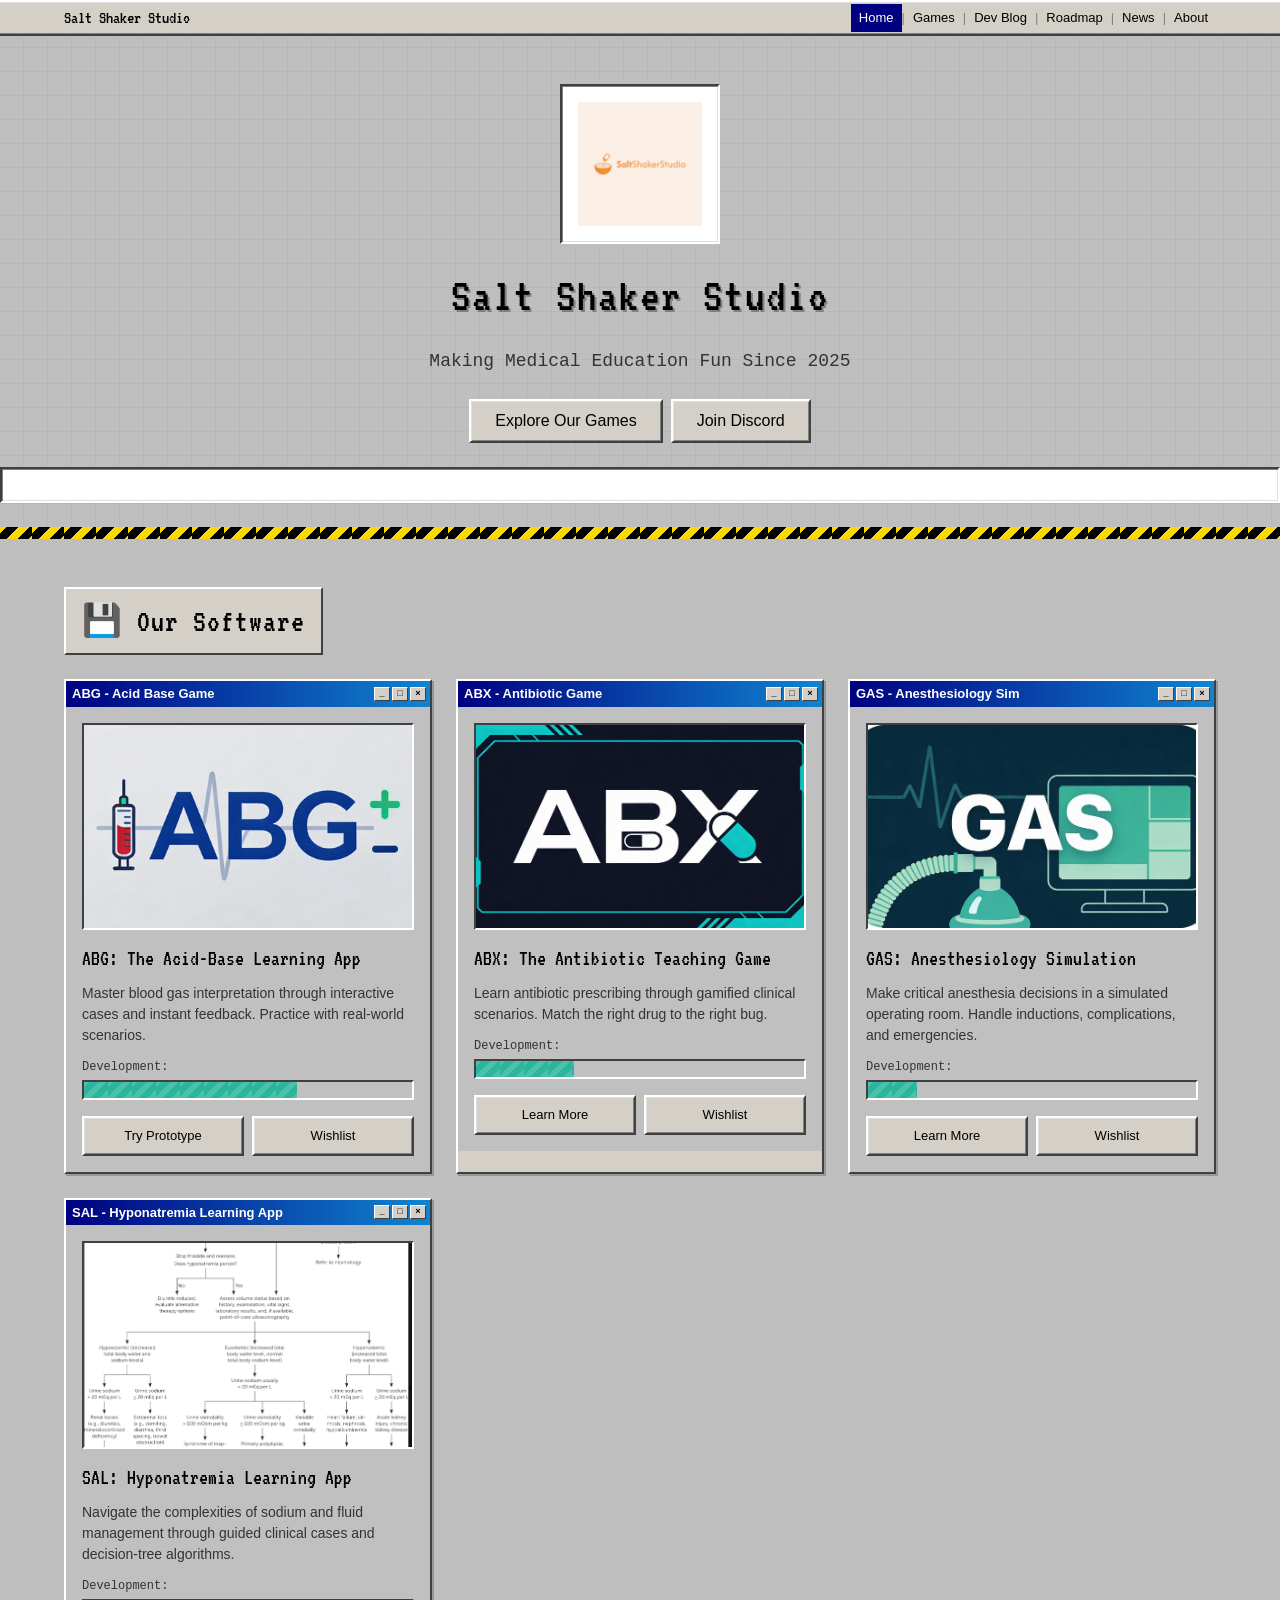
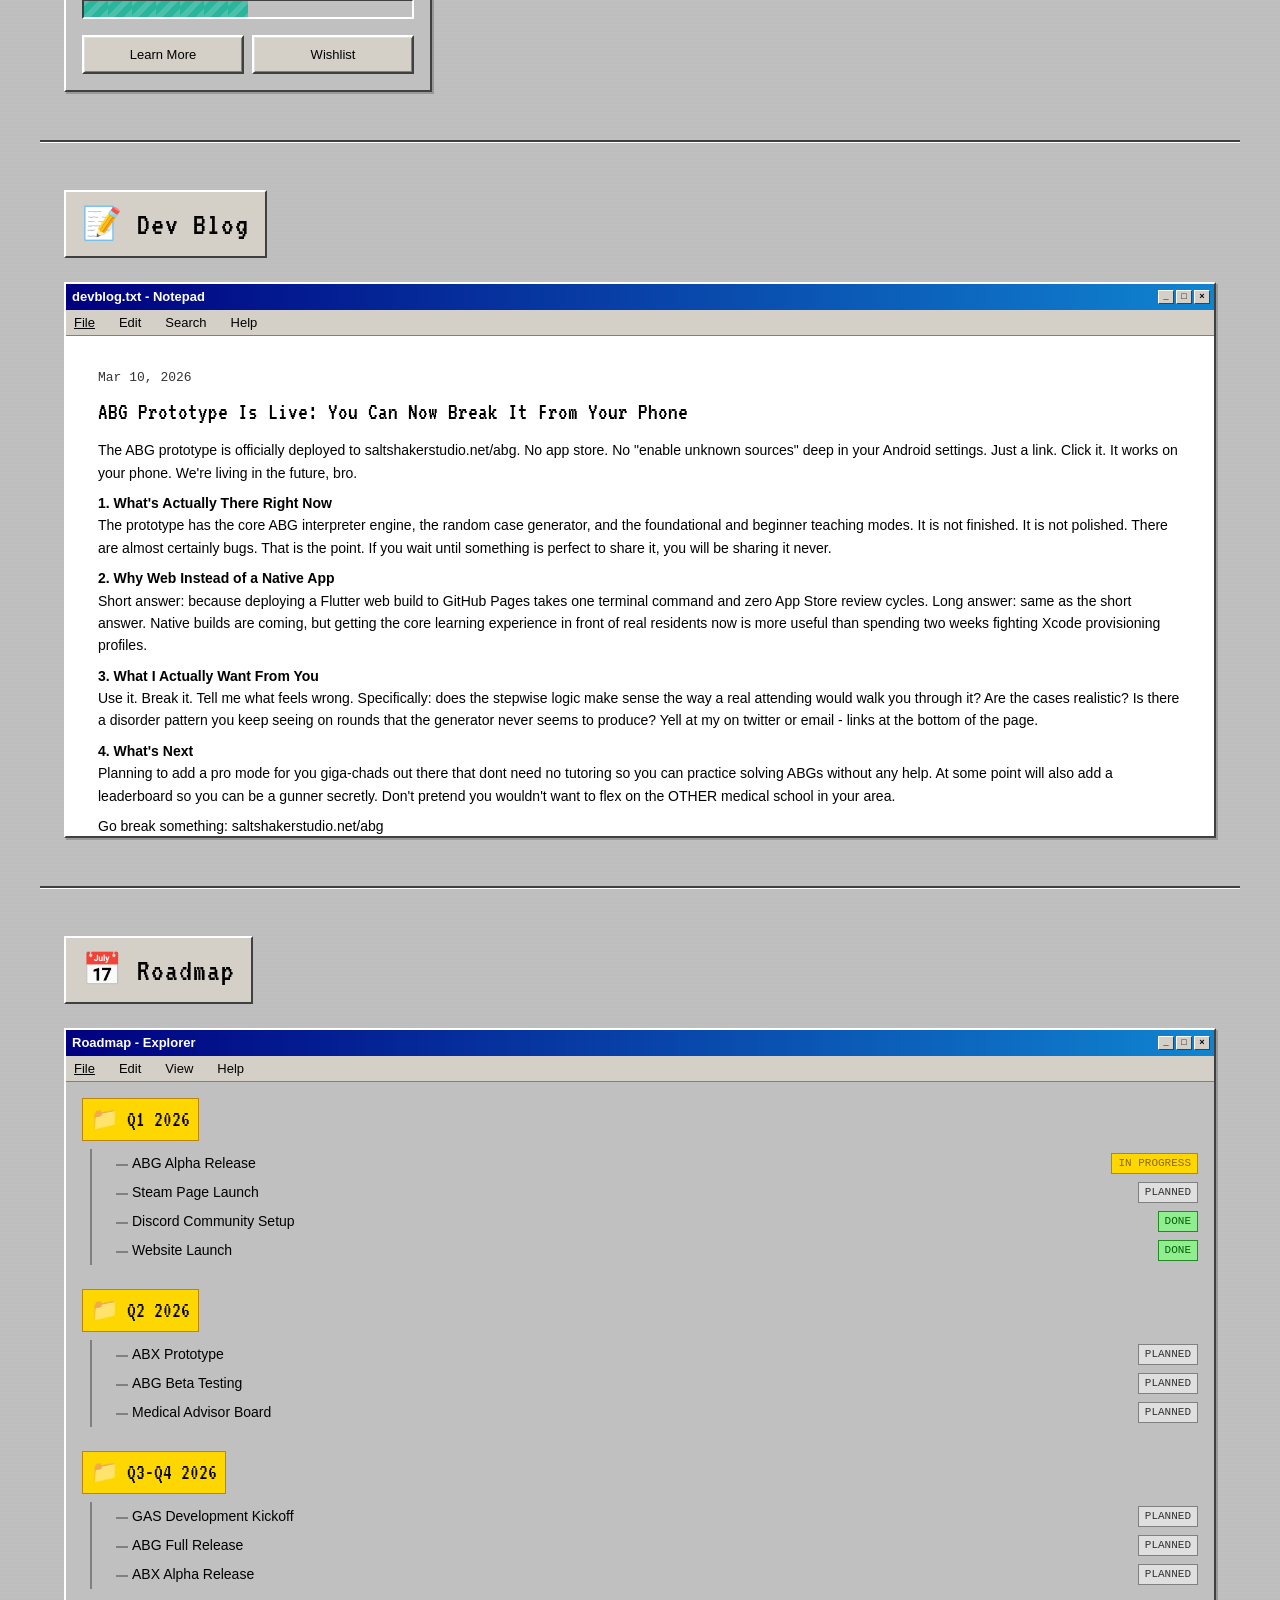
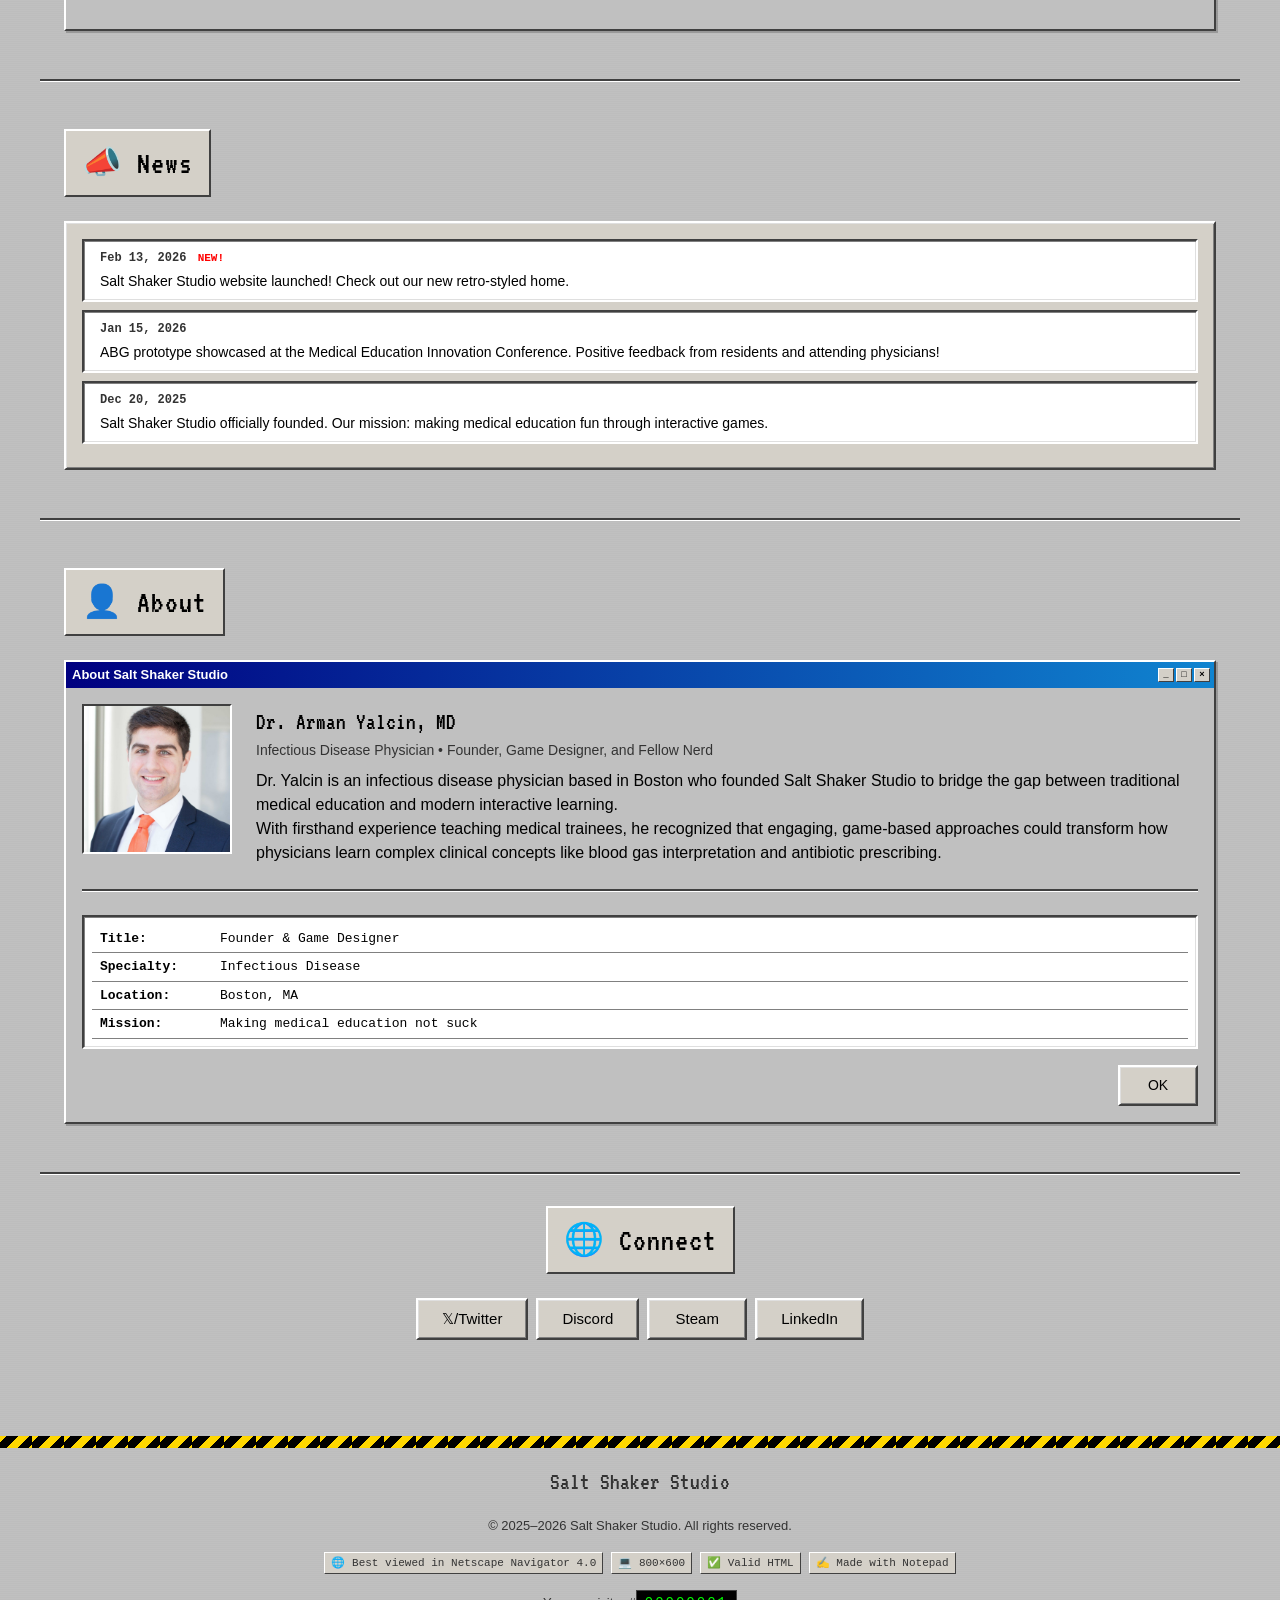
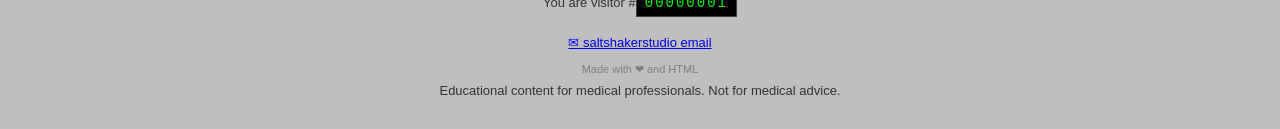
==== commit 2632b511: "Add SAL card to Our Software section - Added 4th portfolio card for SAL: Hyponatremia Learning App -" ====
--- a/index.html
+++ b/index.html
@@ -178,6 +178,35 @@
                     </div>
                 </div>
 
+                <!-- Game 4: SAL -->
+                <div class="retro-window portfolio-card">
+                    <div class="retro-window__titlebar">
+                        <span class="retro-window__title">SAL - Hyponatremia Learning App</span>
+                        <div class="retro-window__controls" aria-hidden="true">
+                            <span class="retro-window__control">_</span>
+                            <span class="retro-window__control">&#9633;</span>
+                            <span class="retro-window__control">&times;</span>
+                        </div>
+                    </div>
+                    <div class="retro-window__body">
+                        <div class="portfolio-screenshot retro-sunken">
+                            <img src="images/sal-logo.png" alt="SAL - Hyponatremia Learning App logo">
+                        </div>
+                        <h3 class="portfolio-card__title">SAL: Hyponatremia Learning App</h3>
+                        <p class="portfolio-card__desc">Navigate the complexities of sodium and fluid management through guided clinical cases and decision-tree algorithms.</p>
+                        <div class="portfolio-card__status">
+                            <span class="portfolio-card__status-label">Development:</span>
+                            <div class="progress-bar">
+                                <div class="progress-bar__fill" style="width: 50%;" role="progressbar" aria-valuenow="50" aria-valuemin="0" aria-valuemax="100"></div>
+                            </div>
+                        </div>
+                        <div class="portfolio-card__actions">
+                            <a href="#" class="retro-button">Learn More</a>
+                            <a href="#" class="retro-button">Wishlist</a>
+                        </div>
+                    </div>
+                </div>
+
             </div>
         </div>
     </section>
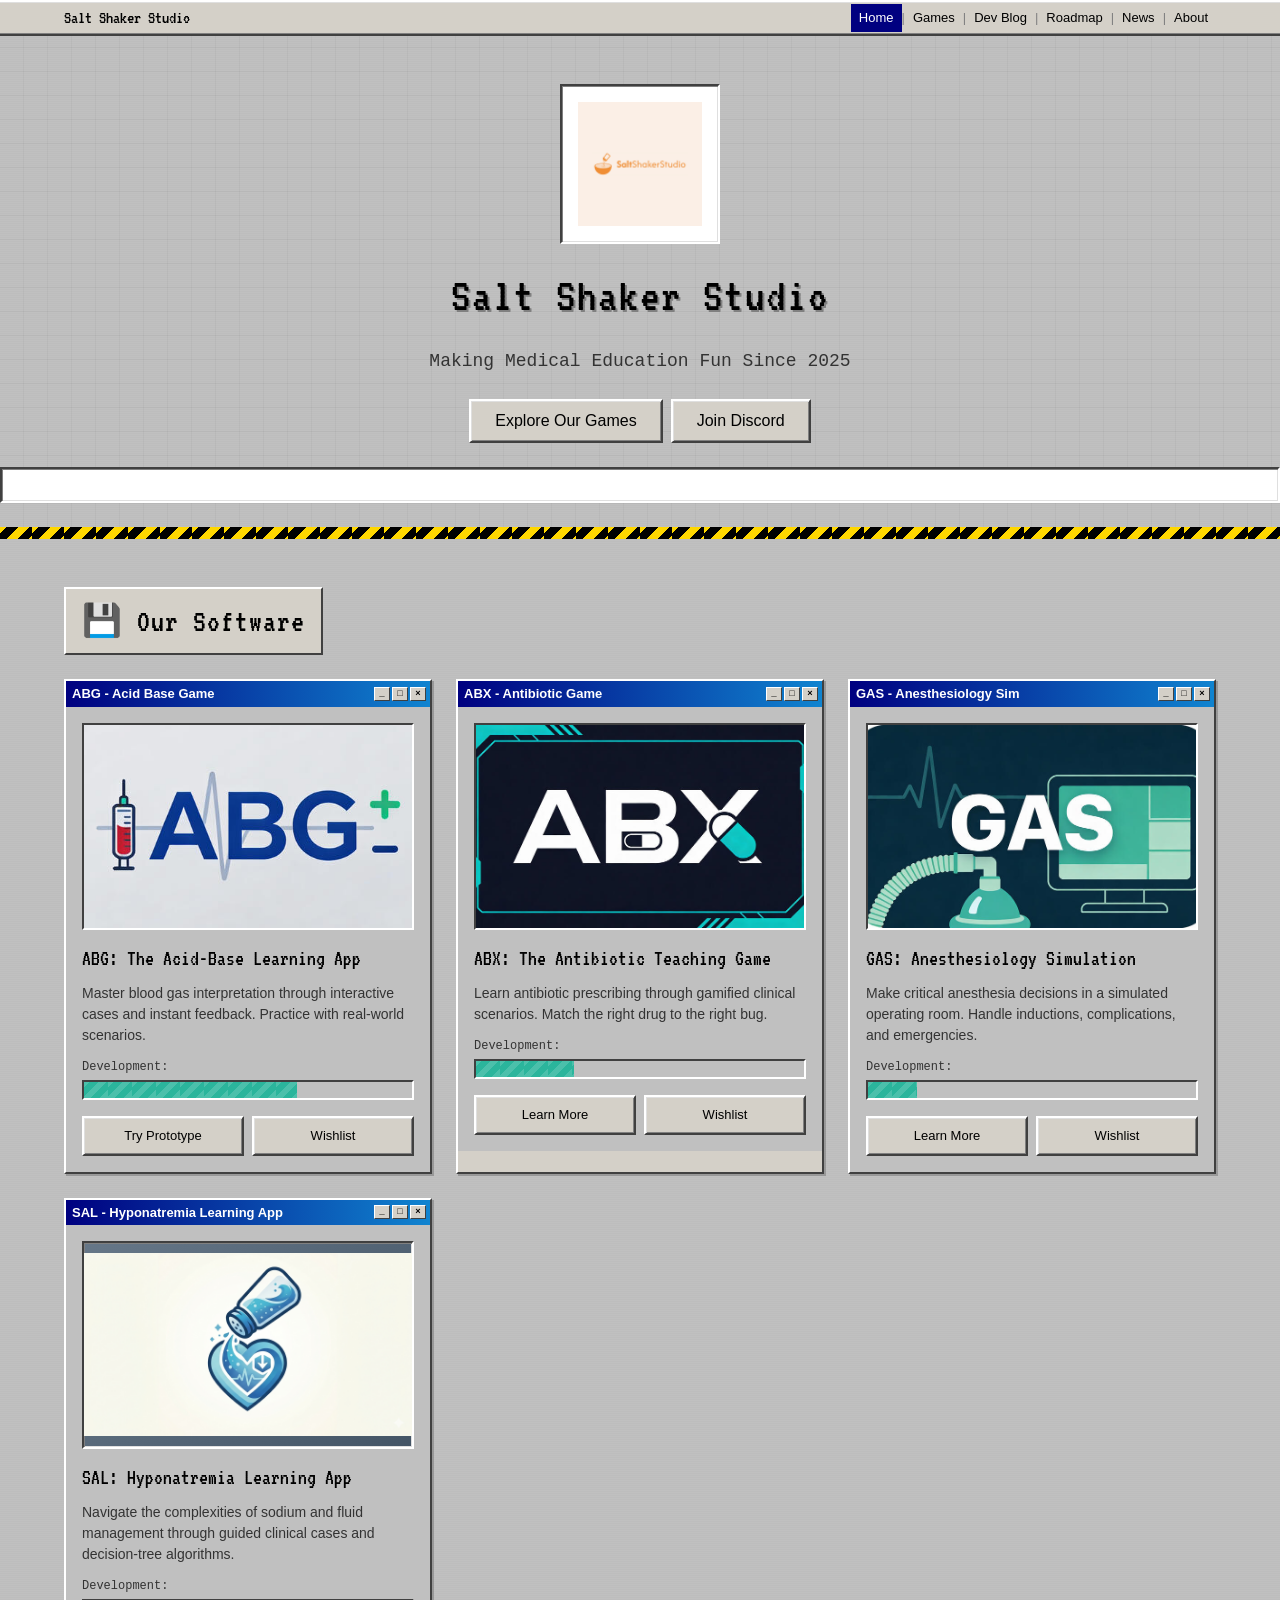
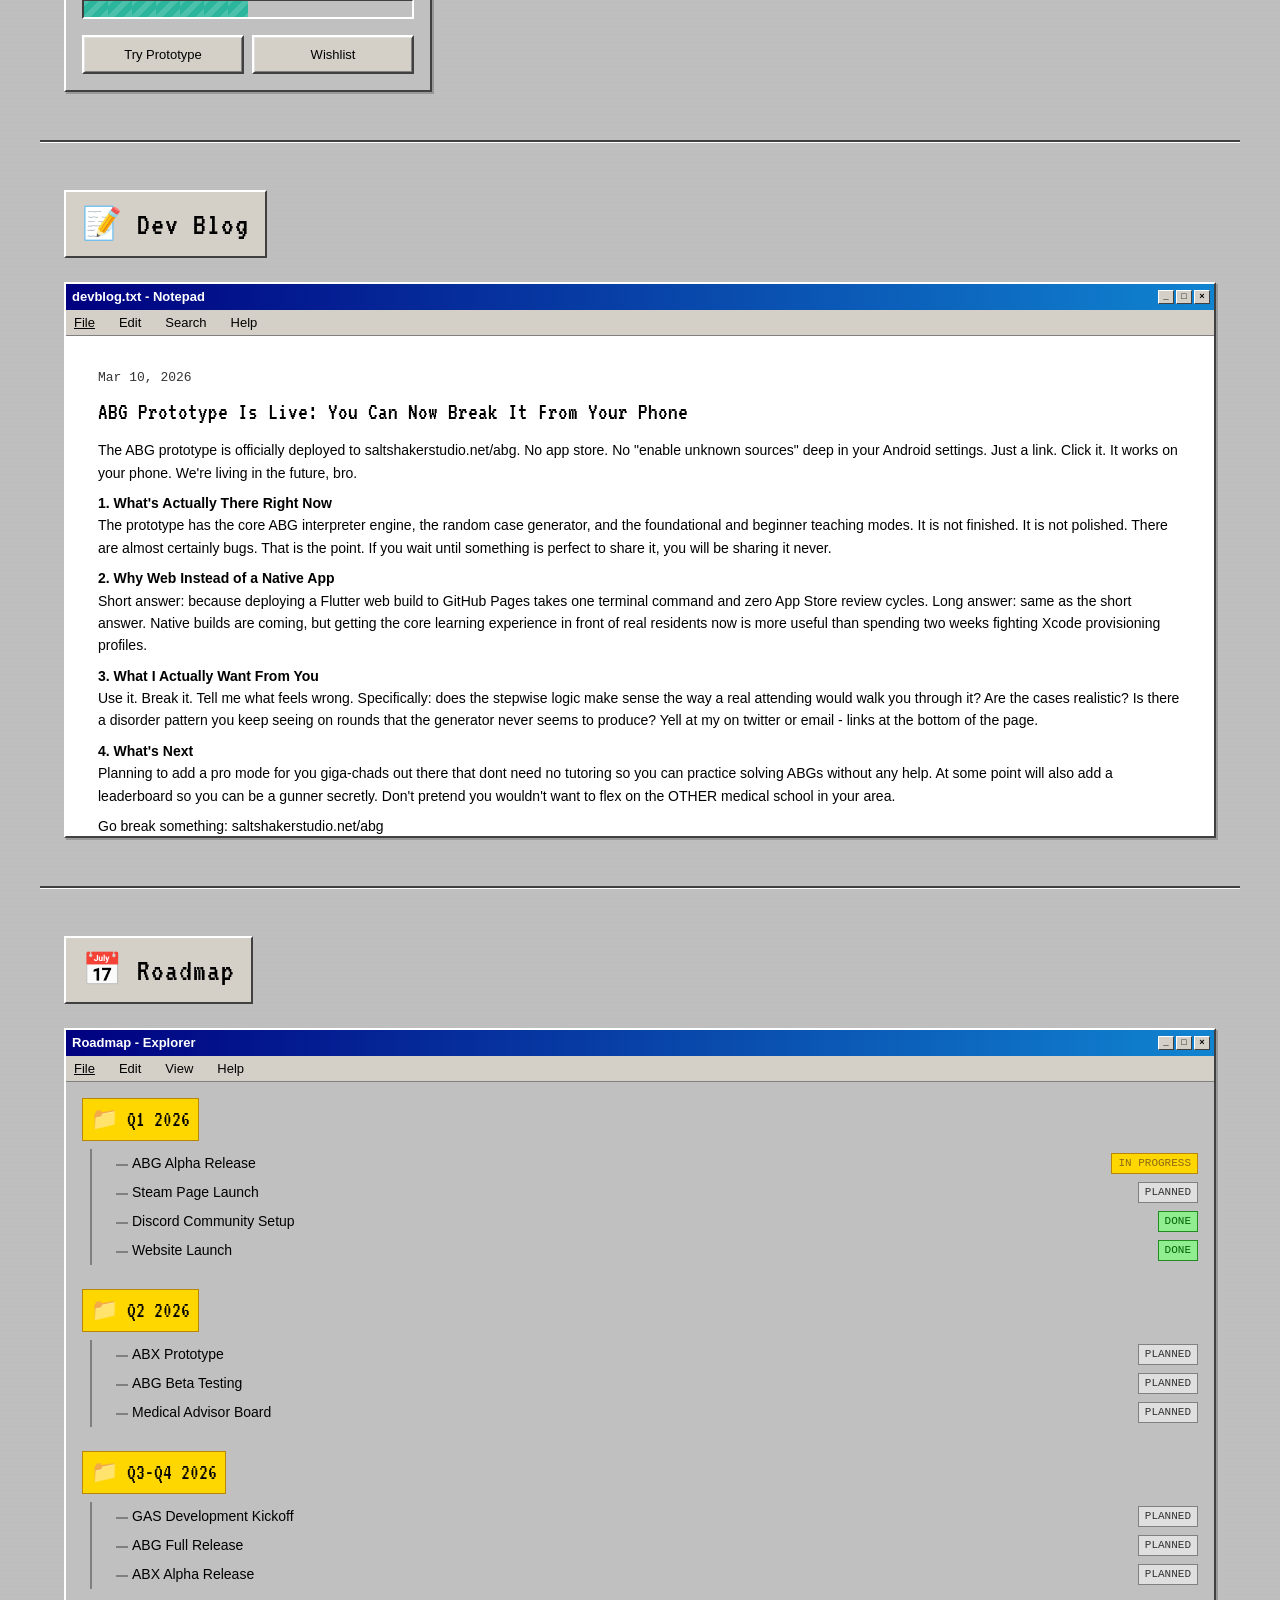
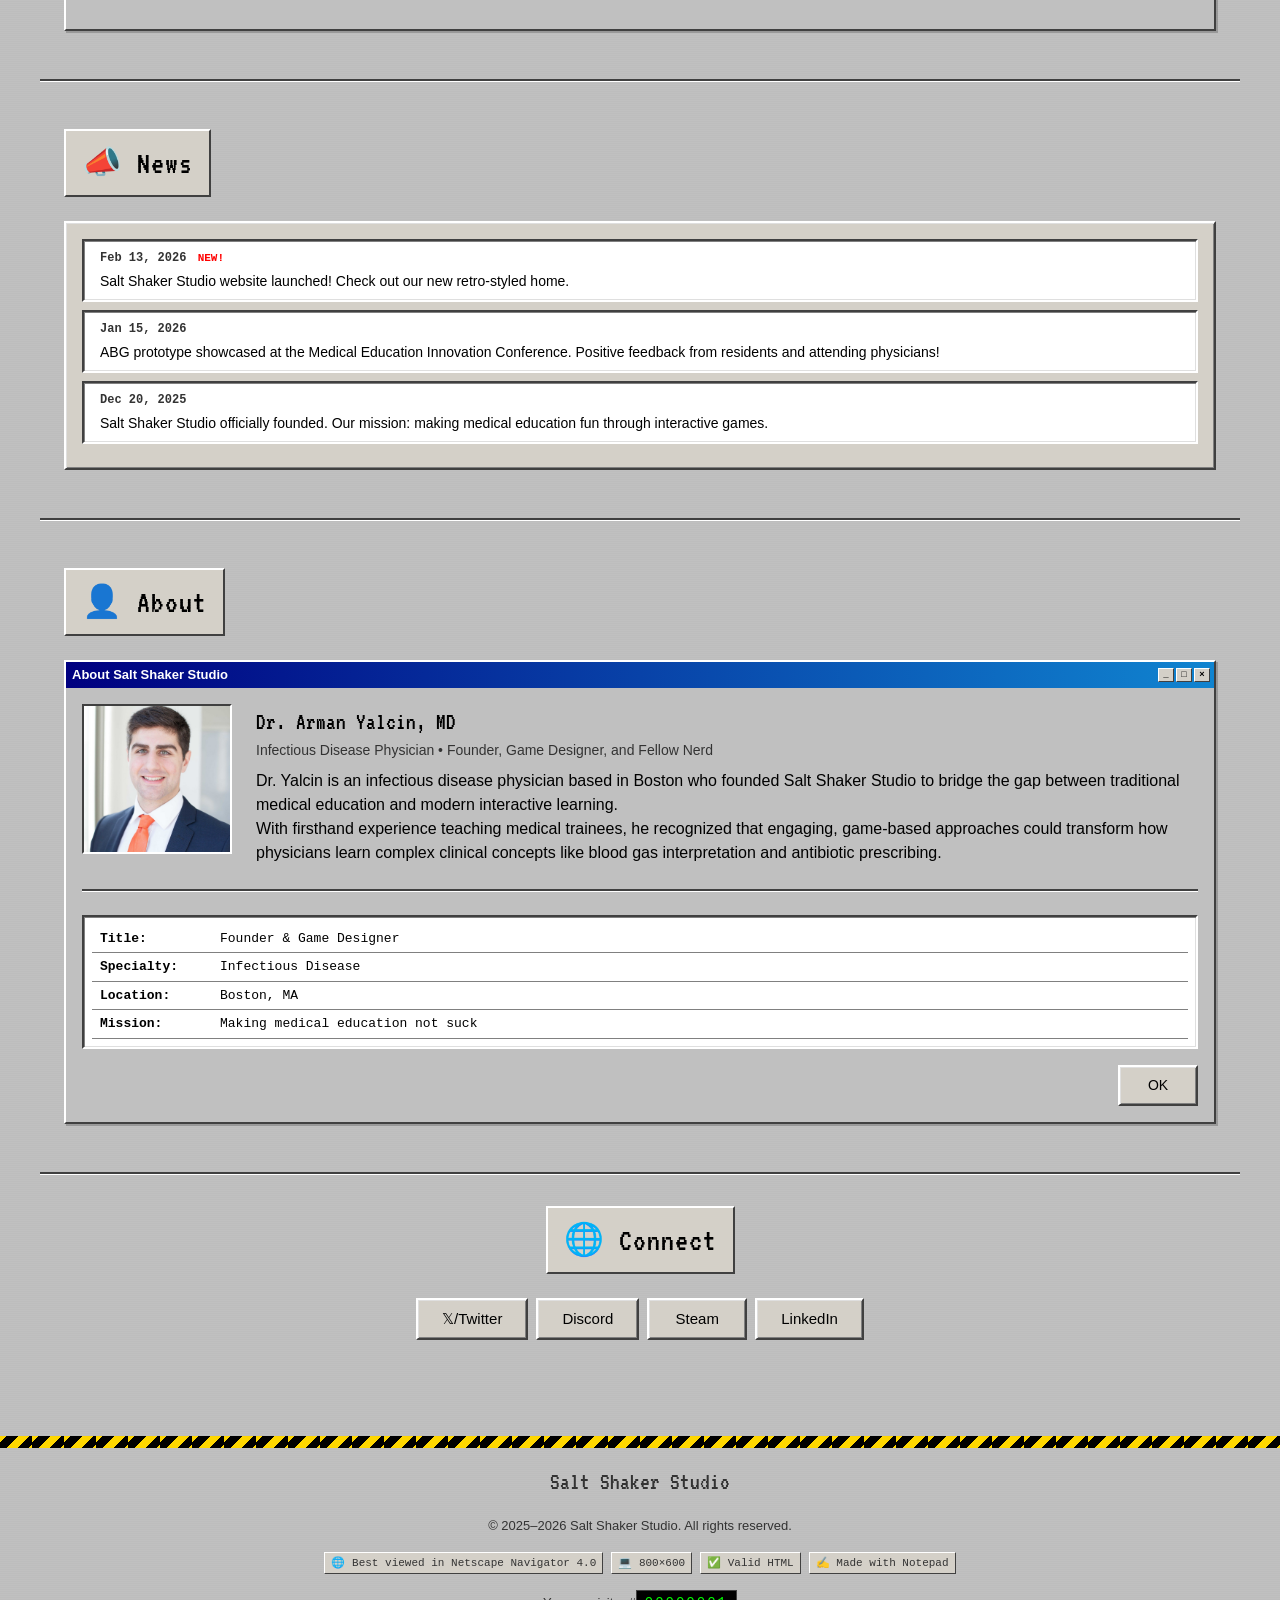
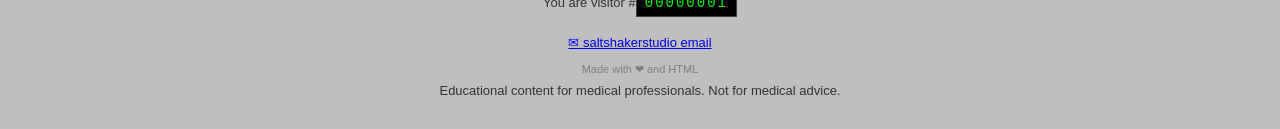
==== commit 46ee2b96: "Add SAL prototype page and update card button Built hyponatremia React app and deployed to /sal/. Up" ====
--- a/index.html
+++ b/index.html
@@ -190,7 +190,9 @@
                     </div>
                     <div class="retro-window__body">
                         <div class="portfolio-screenshot retro-sunken">
-                            <img src="images/sal-logo.png" alt="SAL - Hyponatremia Learning App logo">
+                            <a href="/sal/" target="_blank" rel="noopener">
+                                <img src="images/sal-logo.png" alt="SAL - Hyponatremia Learning App logo">
+                            </a>
                         </div>
                         <h3 class="portfolio-card__title">SAL: Hyponatremia Learning App</h3>
                         <p class="portfolio-card__desc">Navigate the complexities of sodium and fluid management through guided clinical cases and decision-tree algorithms.</p>
@@ -201,7 +203,7 @@
                             </div>
                         </div>
                         <div class="portfolio-card__actions">
-                            <a href="#" class="retro-button">Learn More</a>
+                            <a href="/sal/" class="retro-button" target="_blank" rel="noopener">Try Prototype</a>
                             <a href="#" class="retro-button">Wishlist</a>
                         </div>
                     </div>
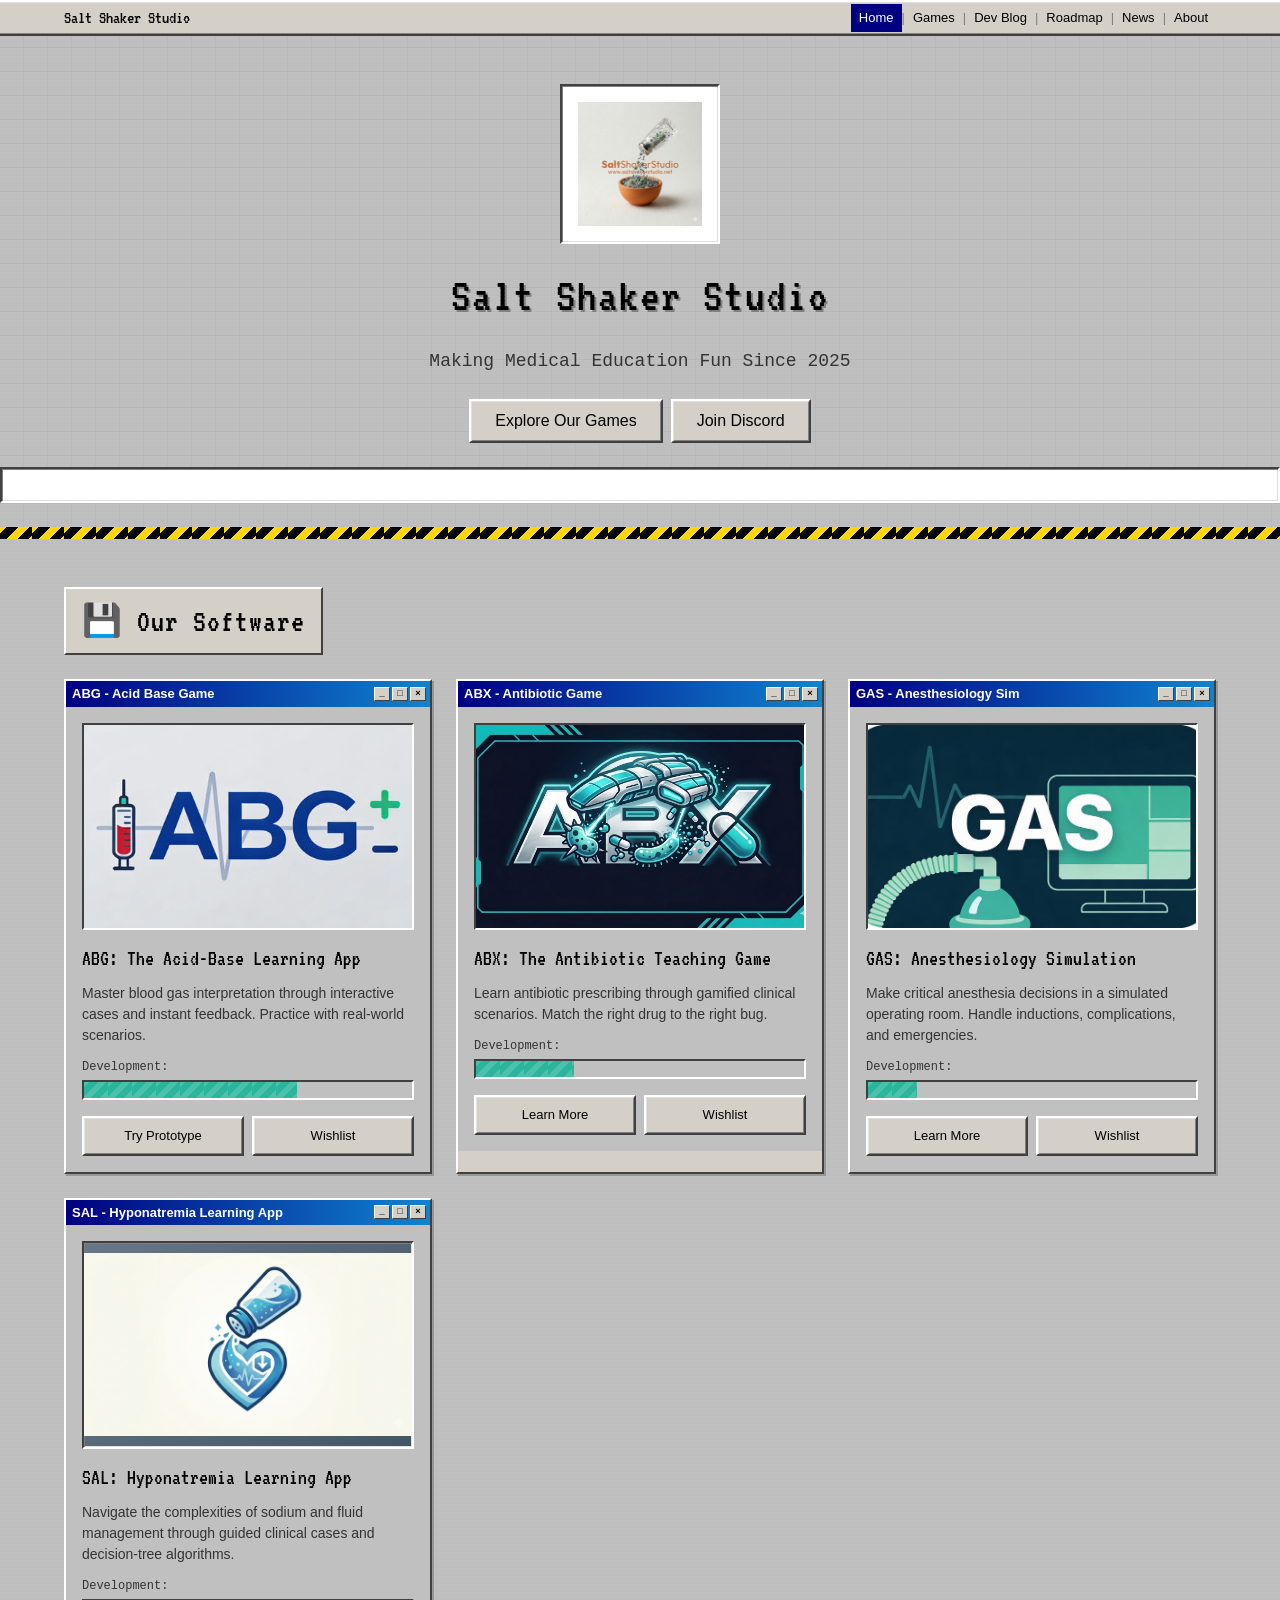
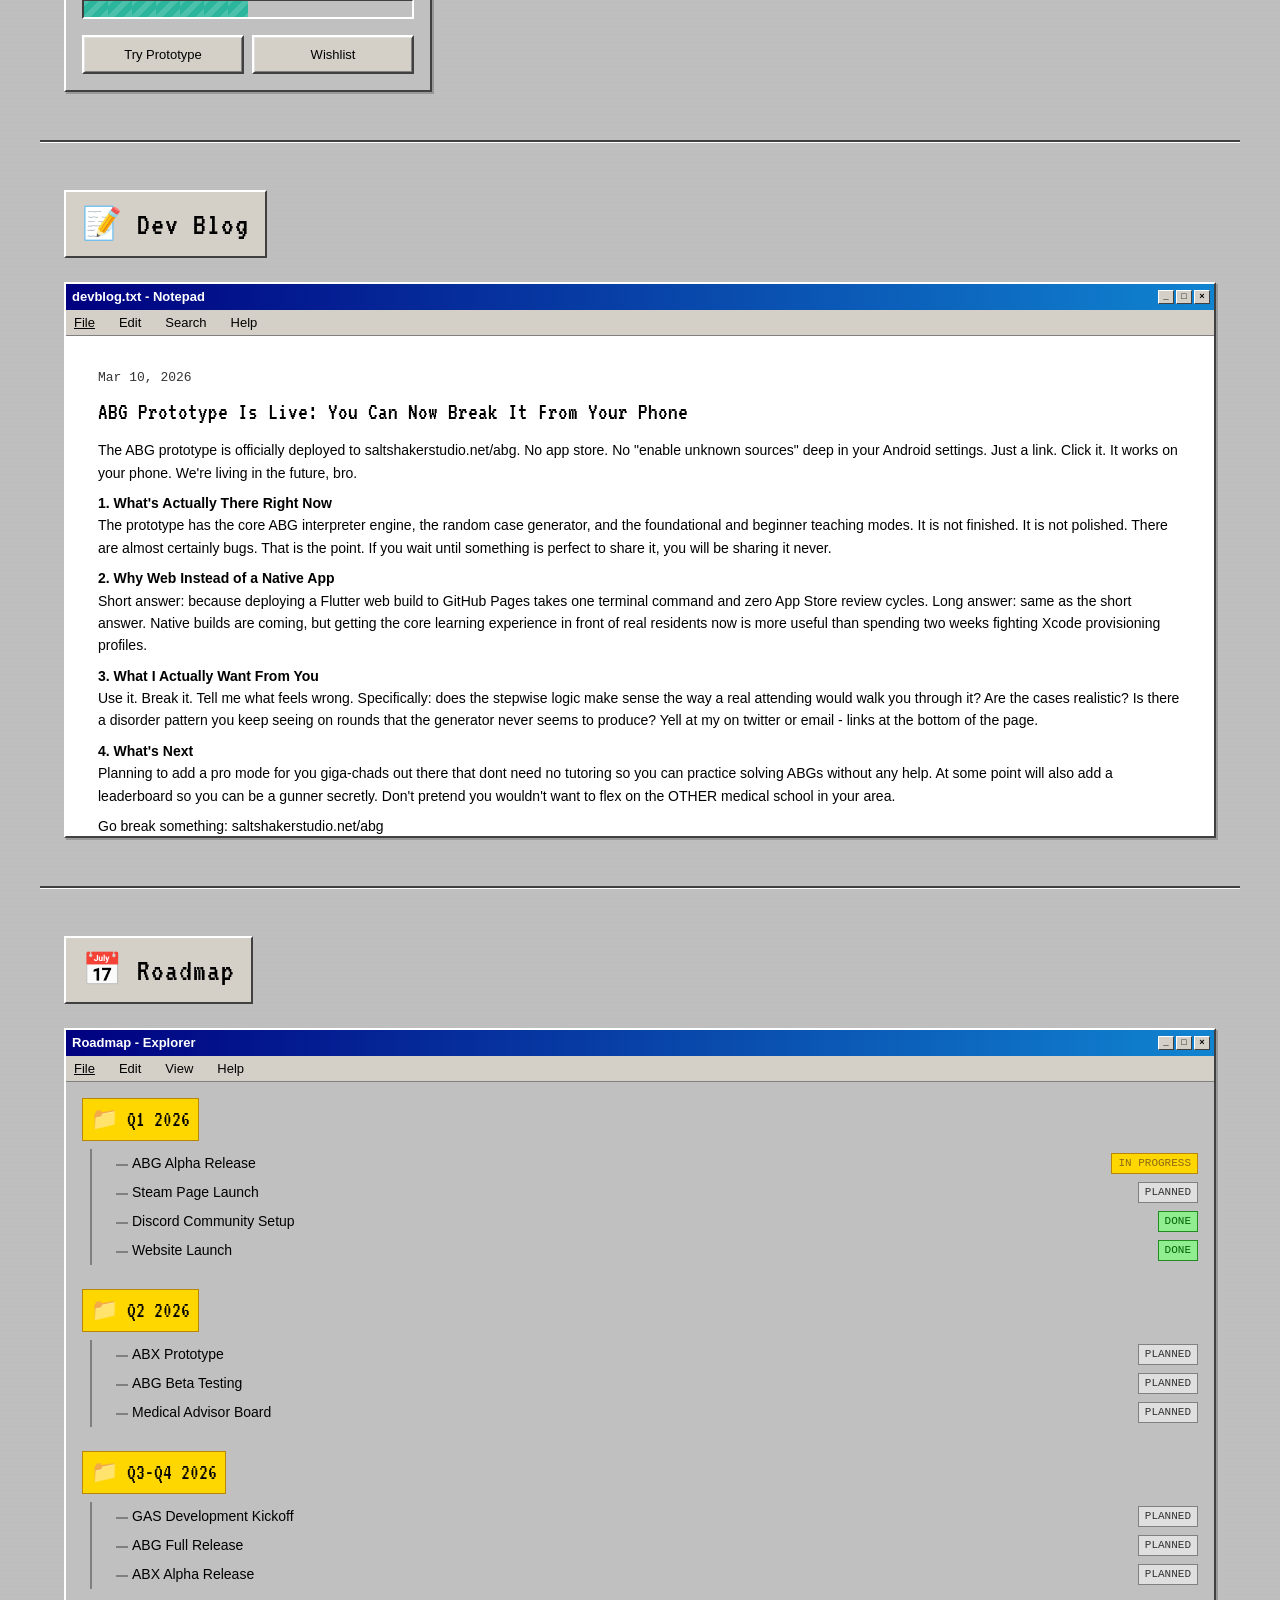
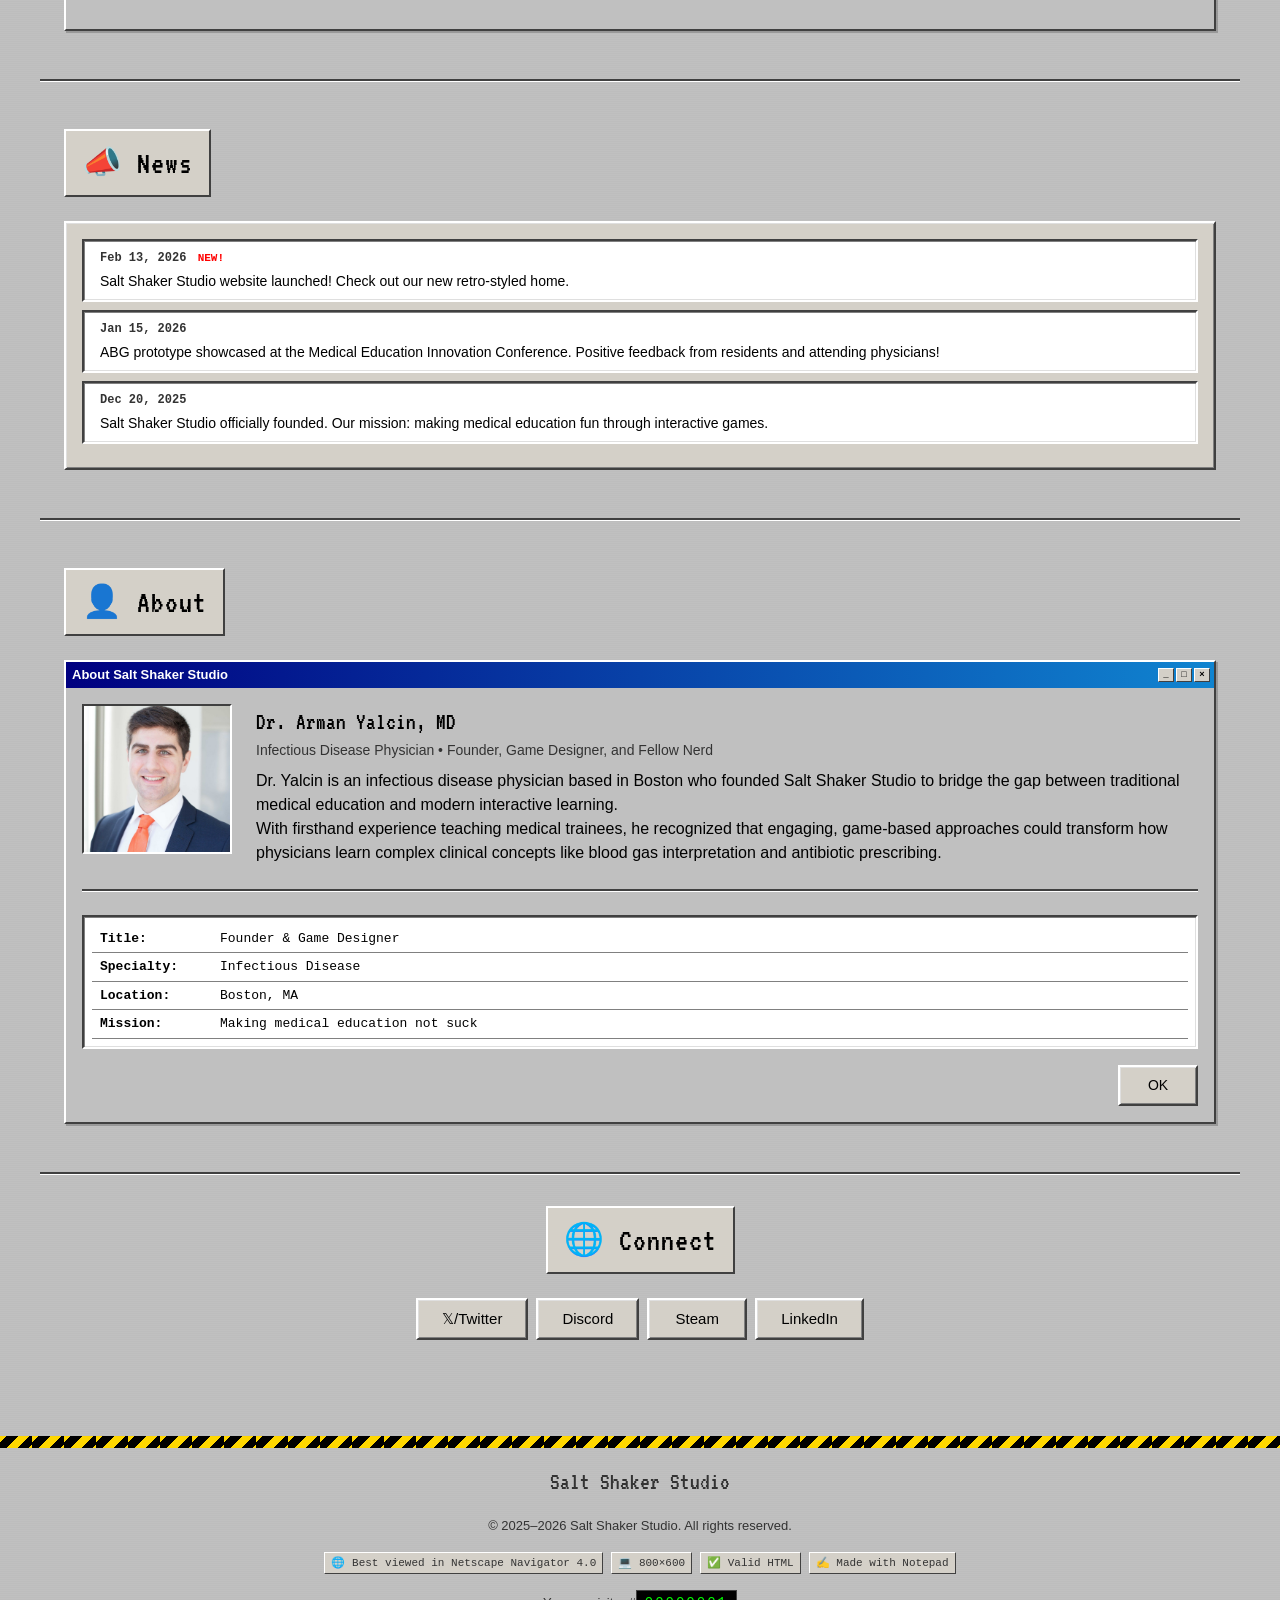
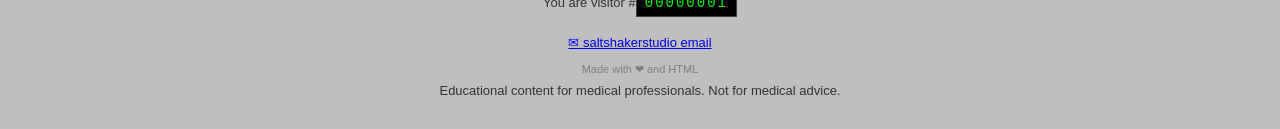
==== commit 9fa0ce6b: "fixed link to new abx logo, which is a png instead of a jpg. Also updated the commit message to refl" ====
--- a/index.html
+++ b/index.html
@@ -132,7 +132,7 @@
                     </div>
                     <div class="retro-window__body">
                         <div class="portfolio-screenshot retro-sunken">
-                            <img src="images/abx-logo.jpg" alt="ABX - Antibiotic Game logo">
+                            <img src="images/abx-logo.png" alt="ABX - Antibiotic Game logo">
                         </div>
                         <h3 class="portfolio-card__title">ABX: The Antibiotic Teaching Game</h3>
                         <p class="portfolio-card__desc">Learn antibiotic prescribing through gamified clinical scenarios. Match the right drug to the right bug.</p>
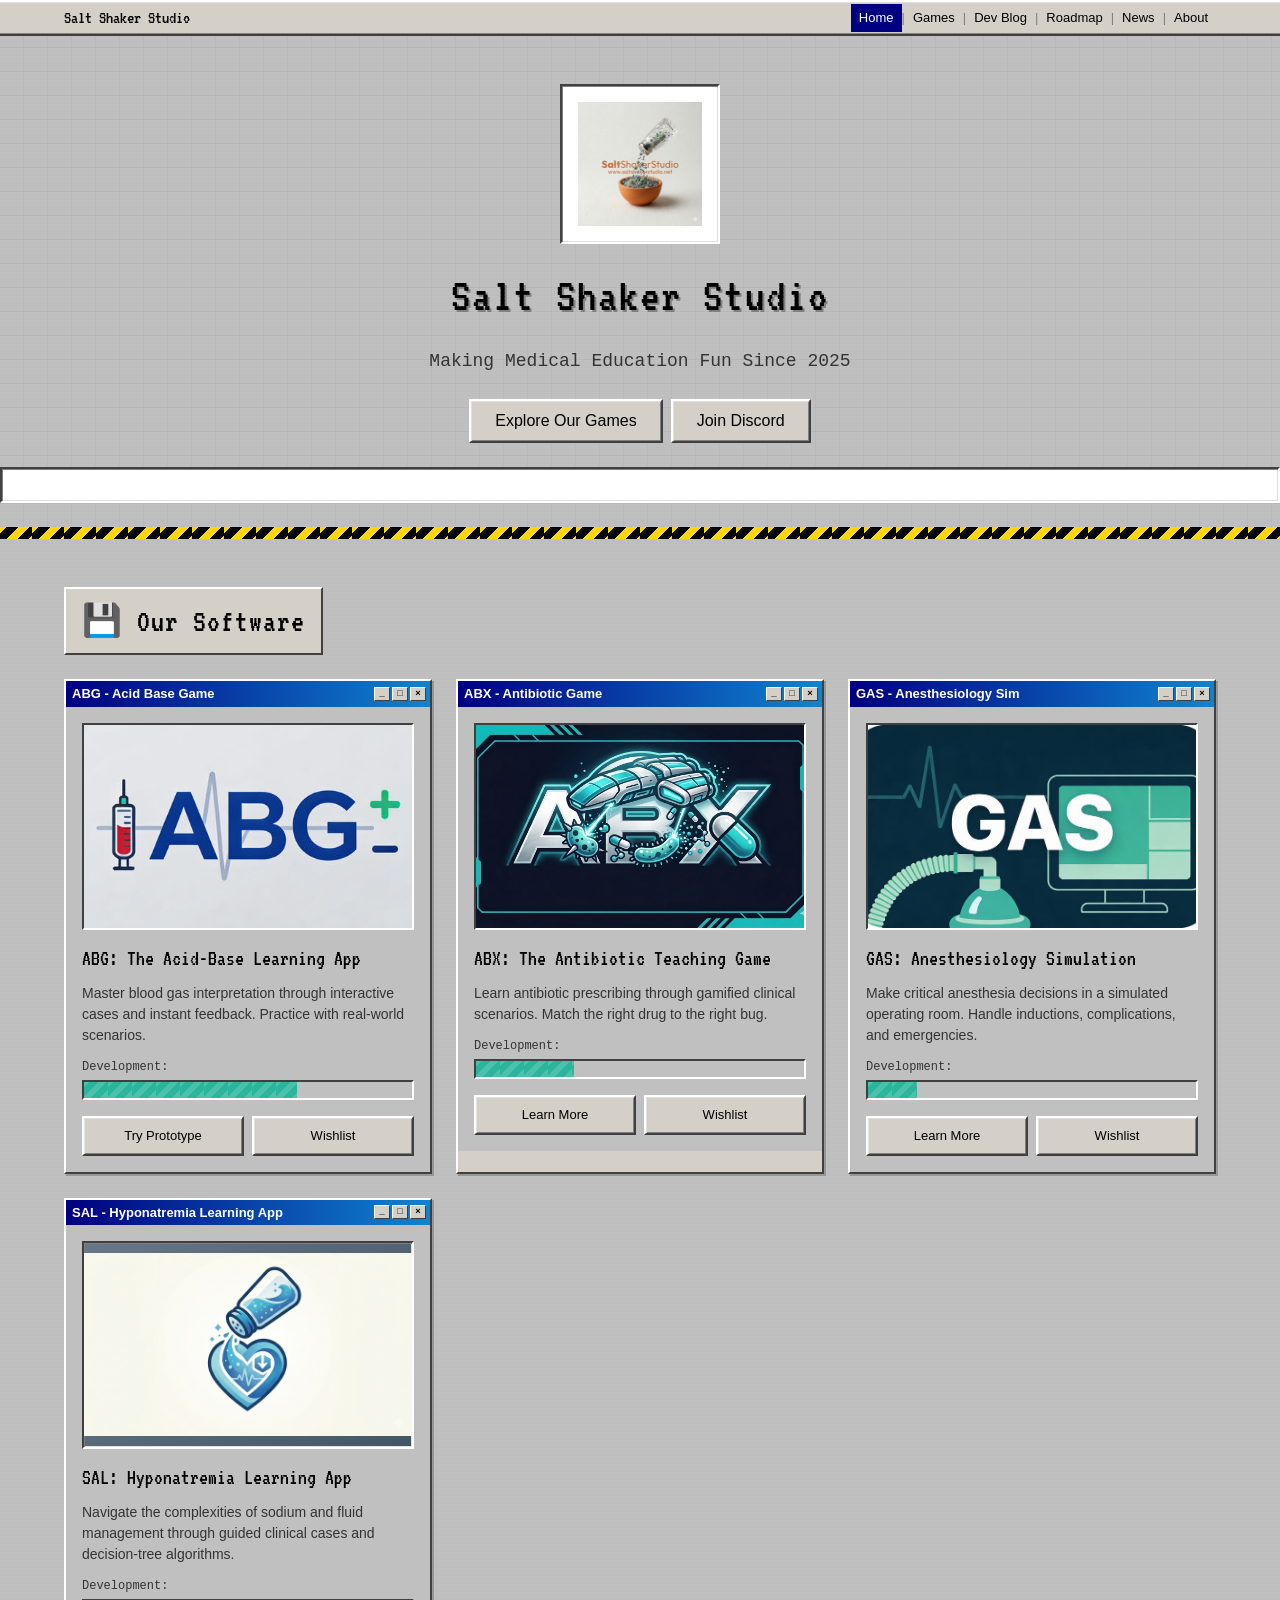
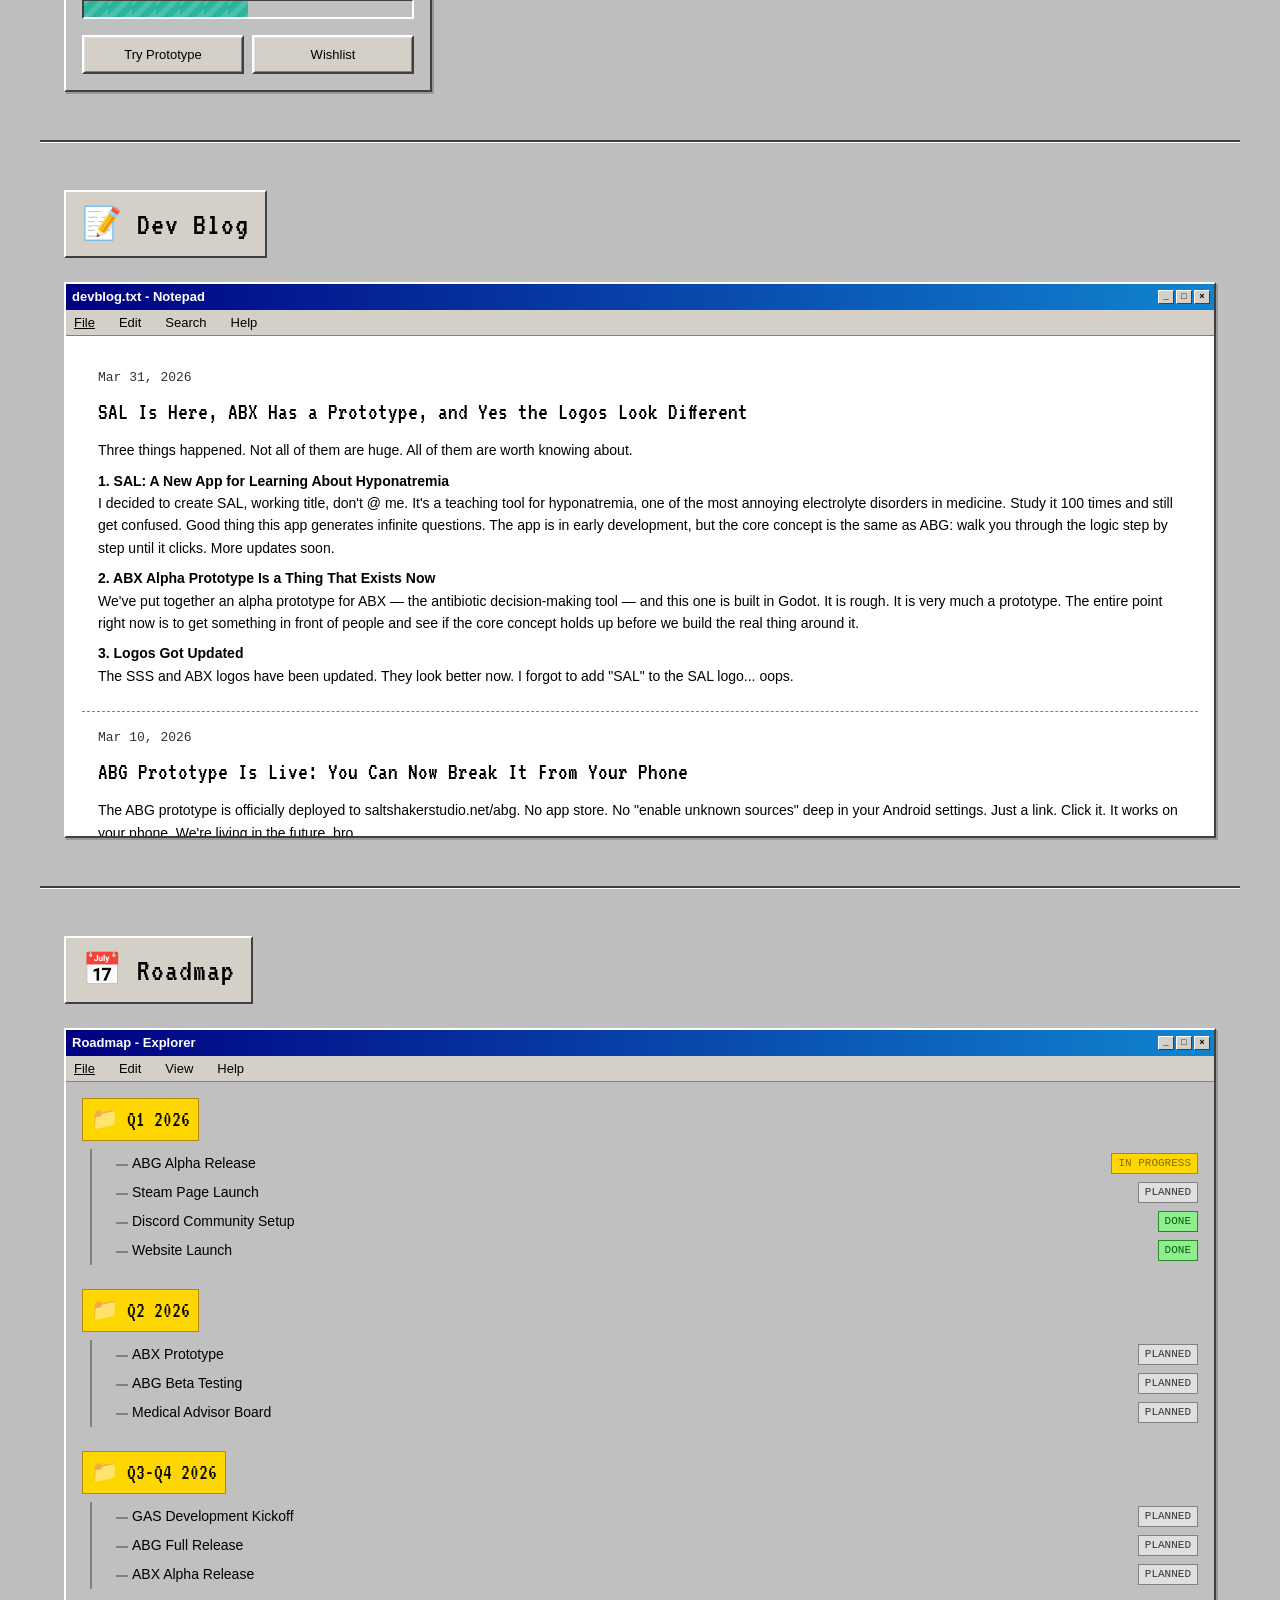
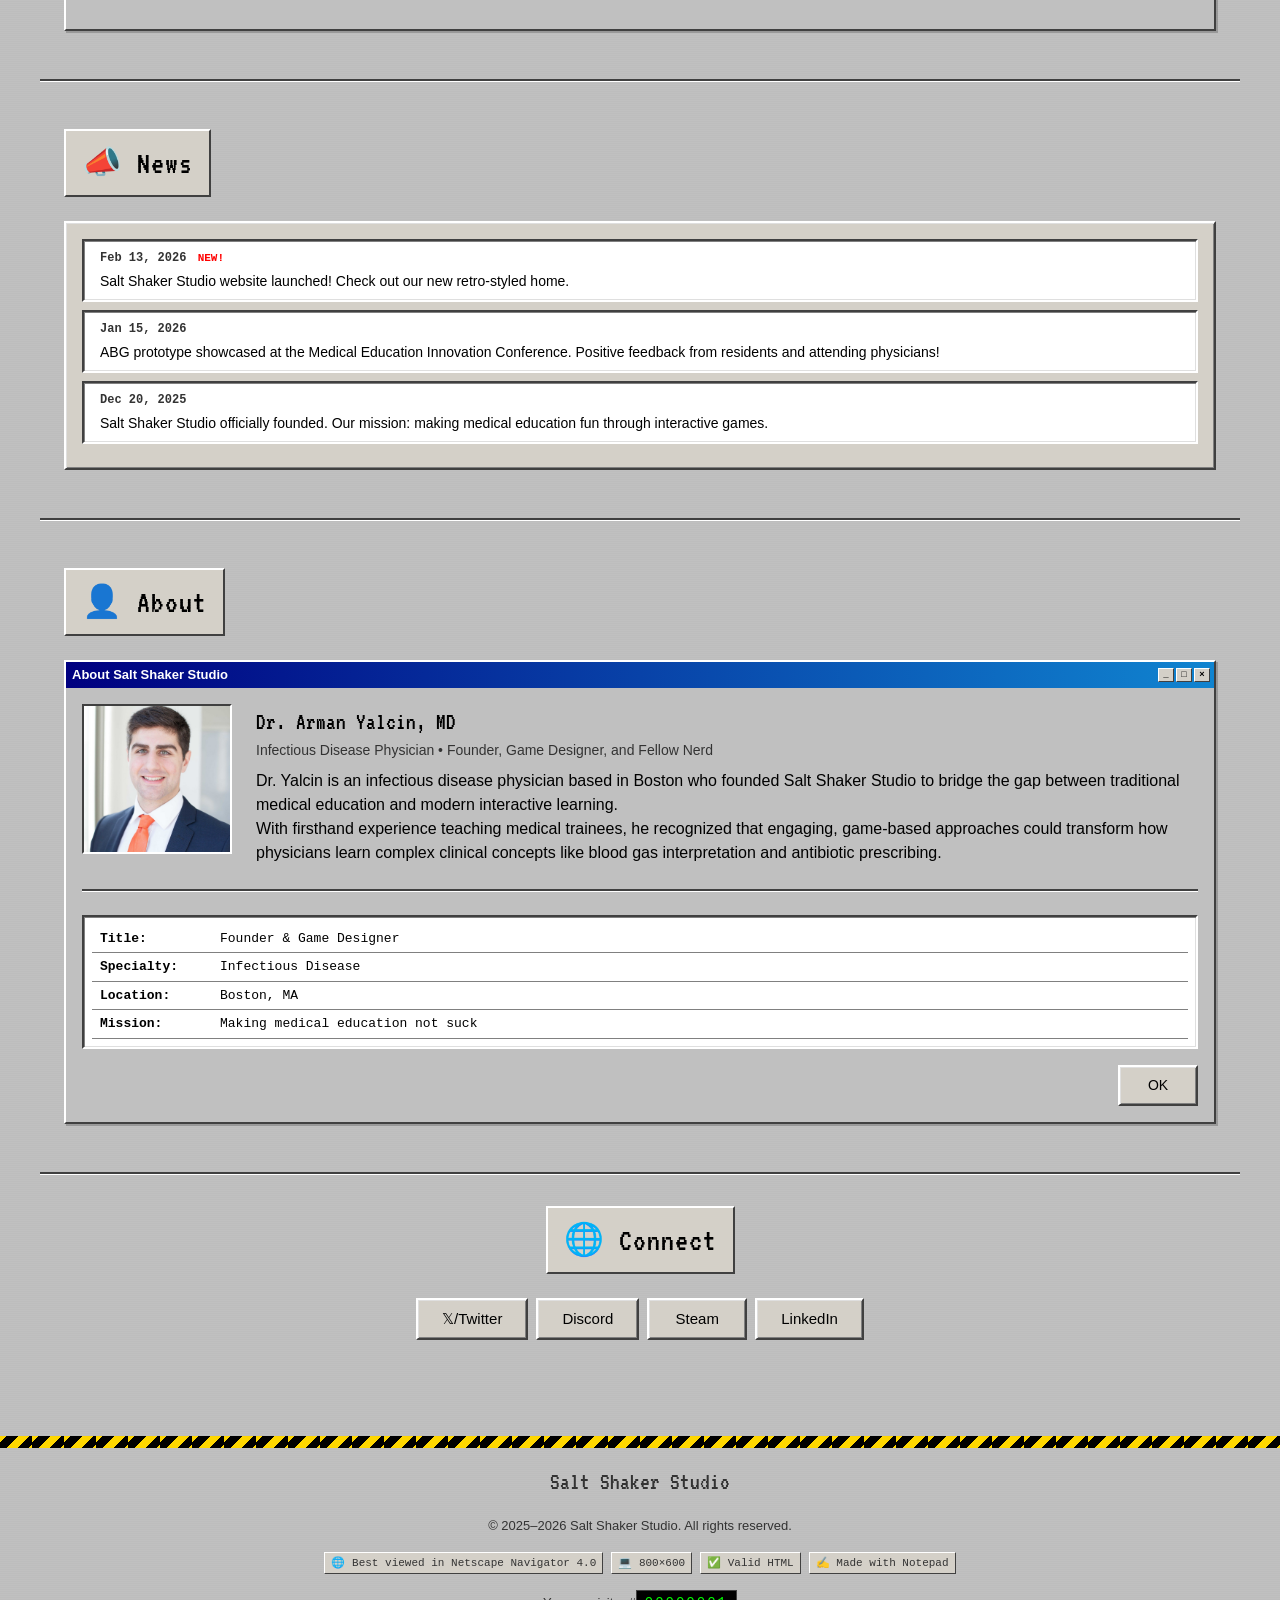
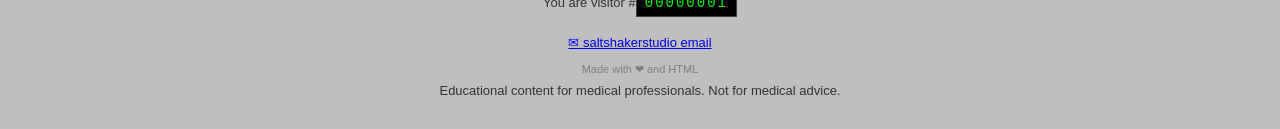
==== commit 4cd9b487: "Added new blog post with updates on SAL, ABX, and logos. CLaude did it and then i edited it manually" ====
--- a/index.html
+++ b/index.html
@@ -255,6 +255,18 @@
                          ============================================= -->
 
                     <article class="blog-post">
+                        <div class="blog-post__date">Mar 31, 2026</div>
+                        <h3 class="blog-post__title">SAL Is Here, ABX Has a Prototype, and Yes the Logos Look Different</h3>
+                        <p>Three things happened. Not all of them are huge. All of them are worth knowing about.</p>
+                        <p><strong>1. SAL: A New App for Learning About Hyponatremia</strong><br>
+                        I decided to create SAL, working title, don't @ me. It's a teaching tool for hyponatremia, one of the most annoying electrolyte disorders in medicine. Study it 100 times and still get confused. Good thing this app generates infinite questions. The app is in early development, but the core concept is the same as ABG: walk you through the logic step by step until it clicks. More updates soon.</p>
+                        <p><strong>2. ABX Alpha Prototype Is a Thing That Exists Now</strong><br>
+                        We've put together an alpha prototype for ABX — the antibiotic decision-making tool — and this one is built in Godot. It is rough. It is very much a prototype. The entire point right now is to get something in front of people and see if the core concept holds up before we build the real thing around it. </p>
+                        <p><strong>3. Logos Got Updated</strong><br>
+                        The SSS and ABX logos have been updated. They look better now. I forgot to add "SAL" to the SAL logo... oops.</p>
+                    </article>
+
+                    <article class="blog-post">
                         <div class="blog-post__date">Mar 10, 2026</div>
                         <h3 class="blog-post__title">ABG Prototype Is Live: You Can Now Break It From Your Phone</h3>
                         <p>The ABG prototype is officially deployed to saltshakerstudio.net/abg. No app store. No "enable unknown sources" deep in your Android settings. Just a link. Click it. It works on your phone. We're living in the future, bro.</p>
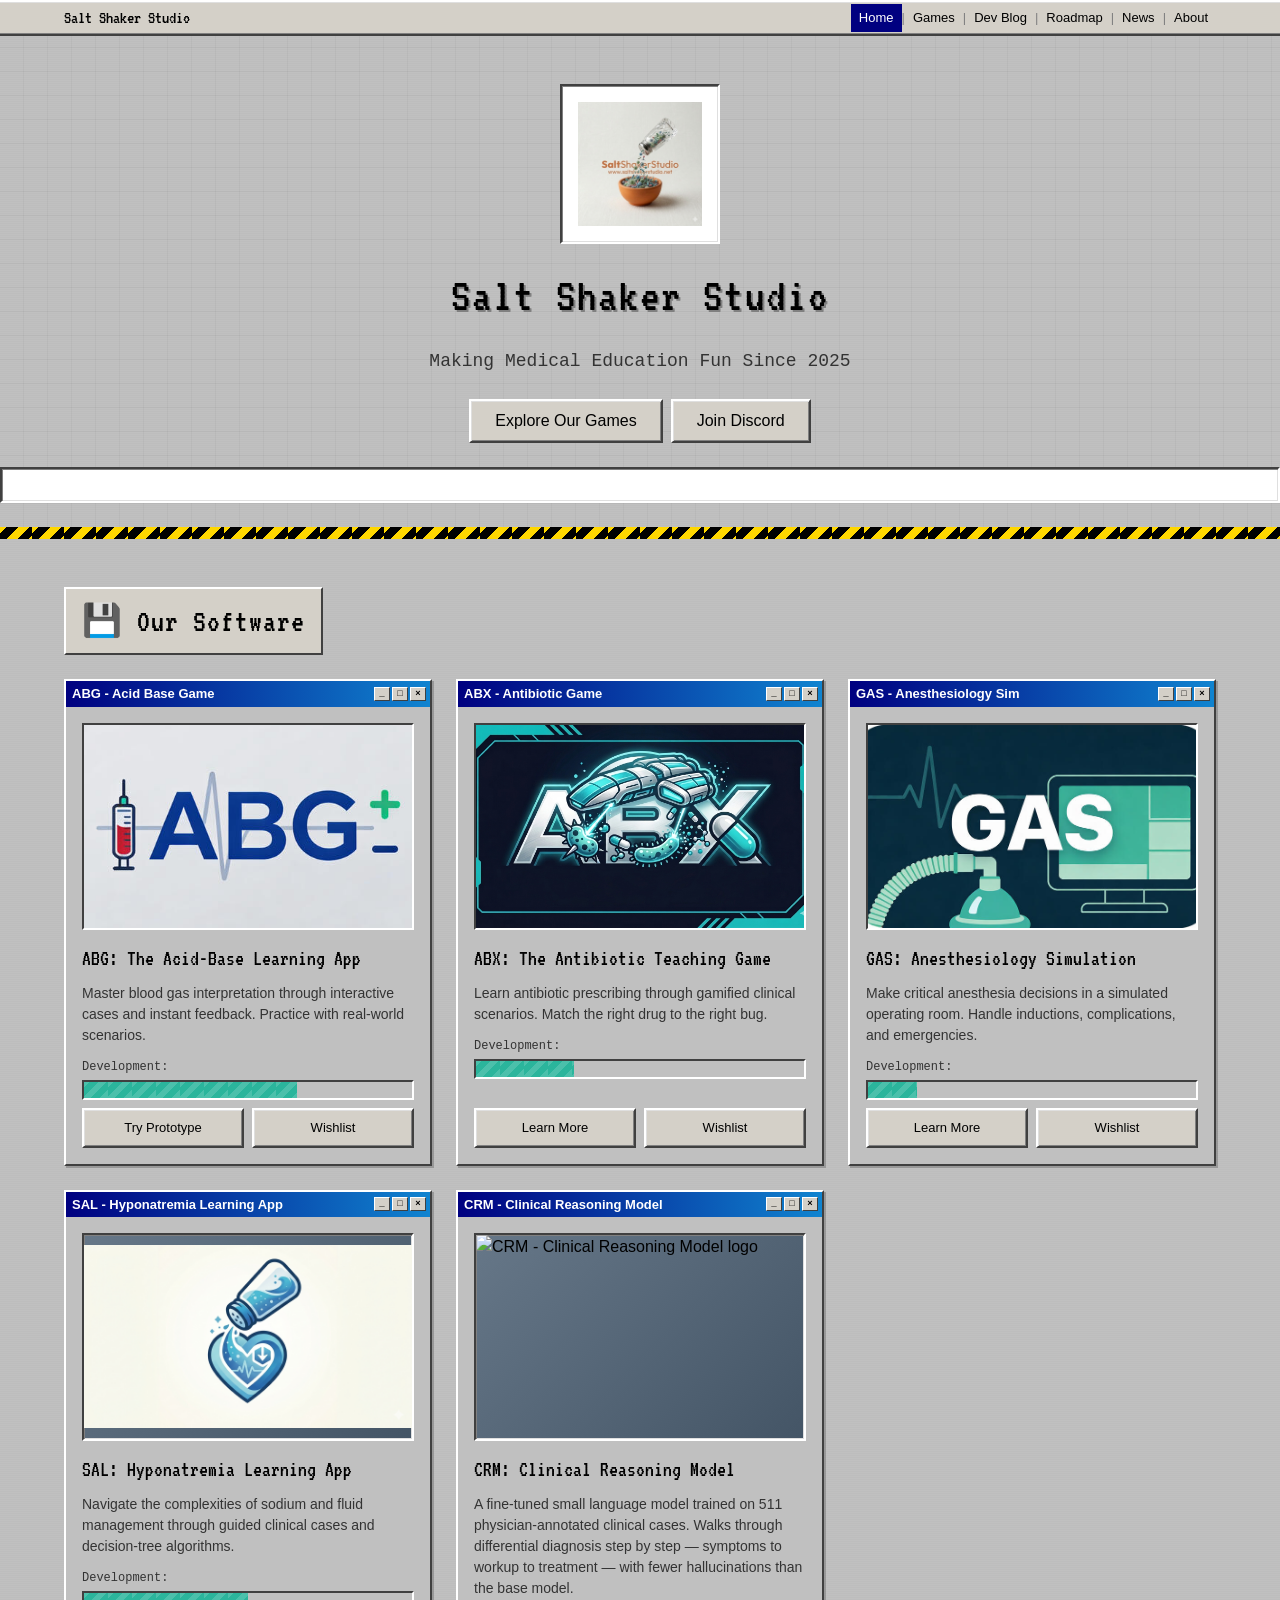
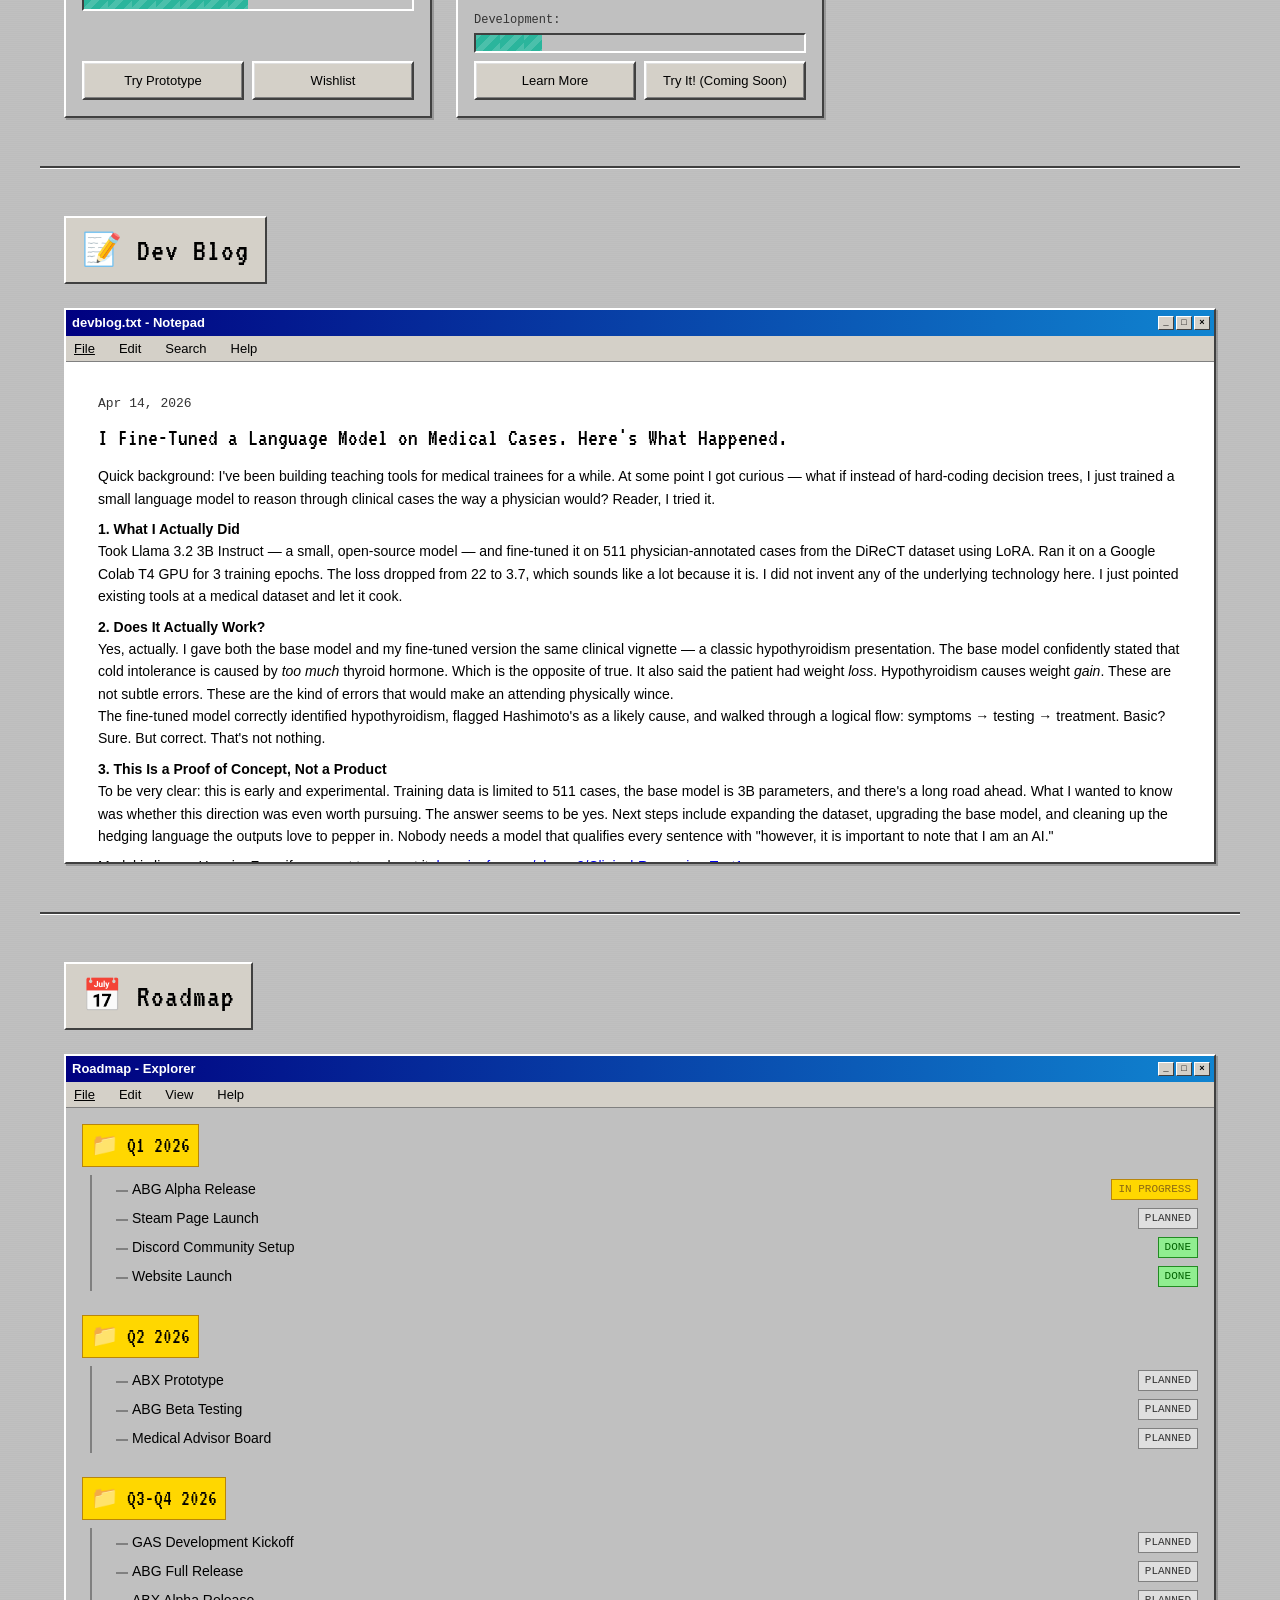
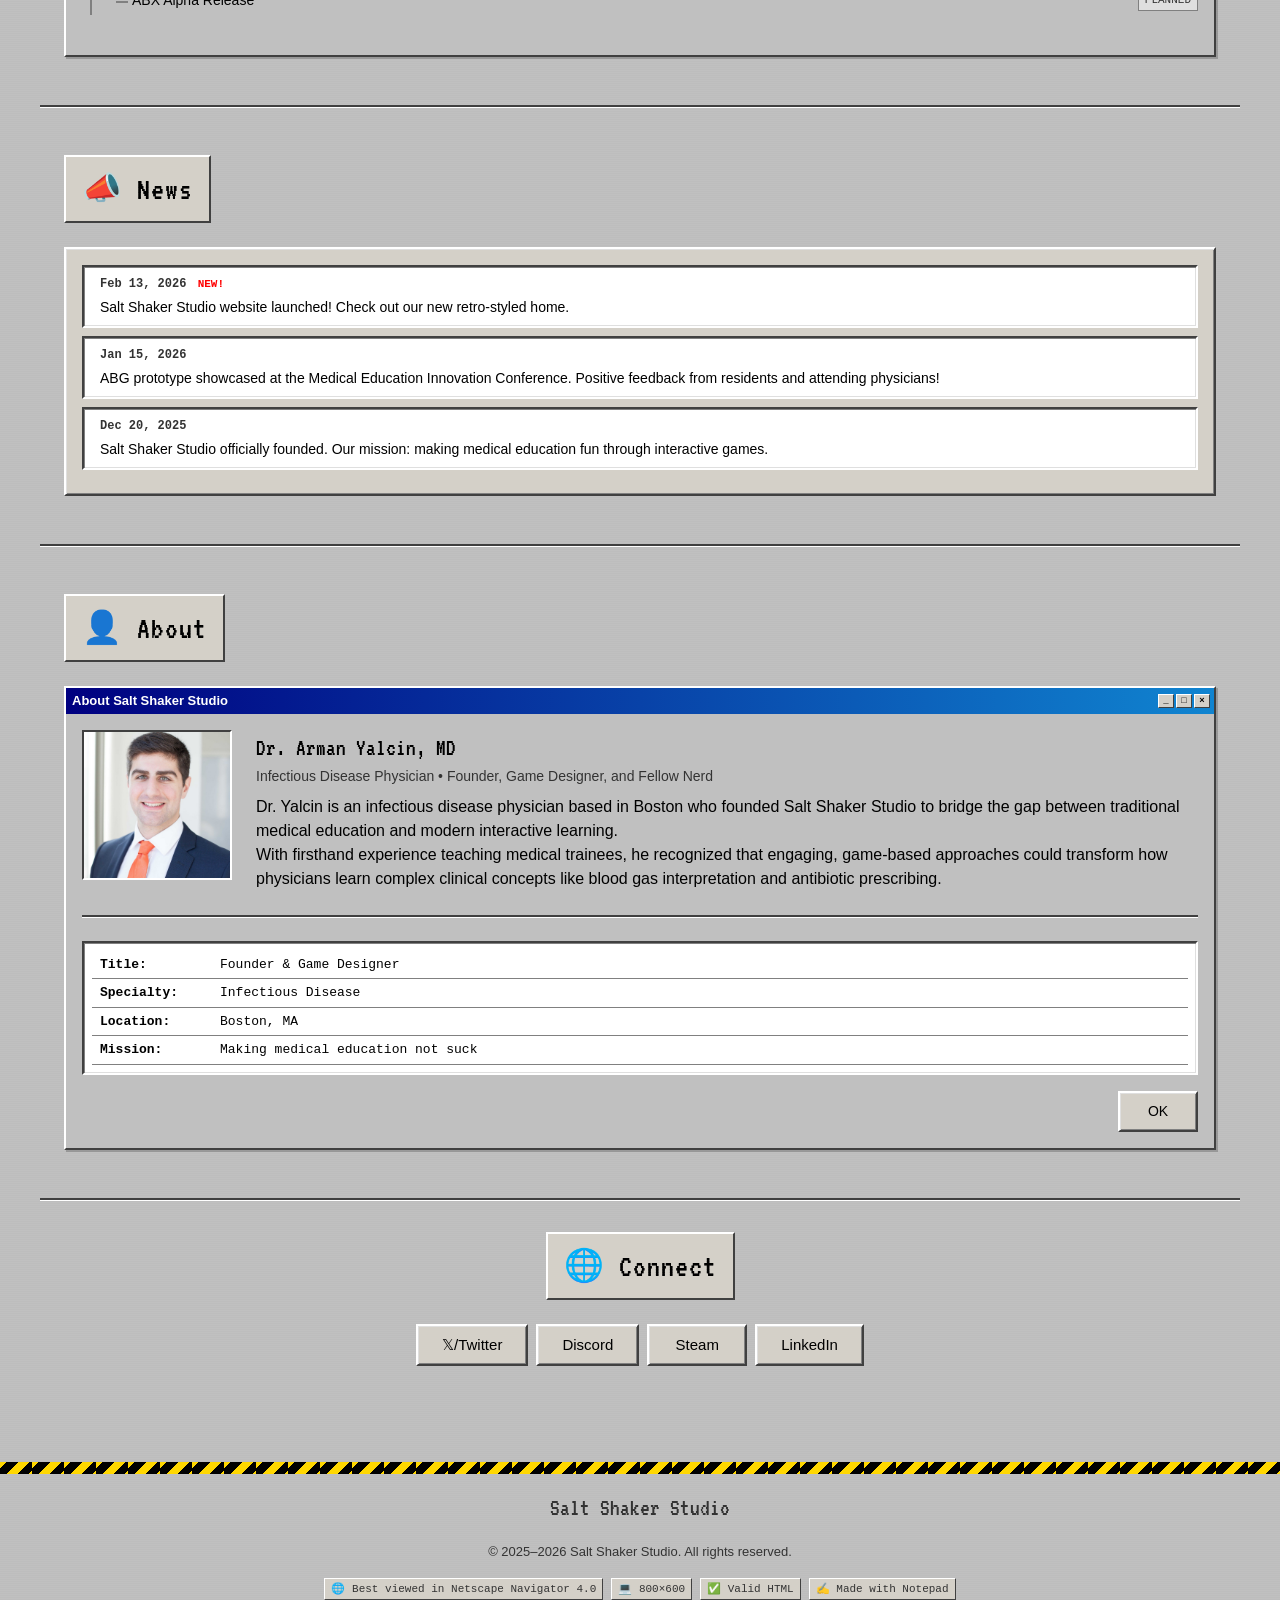
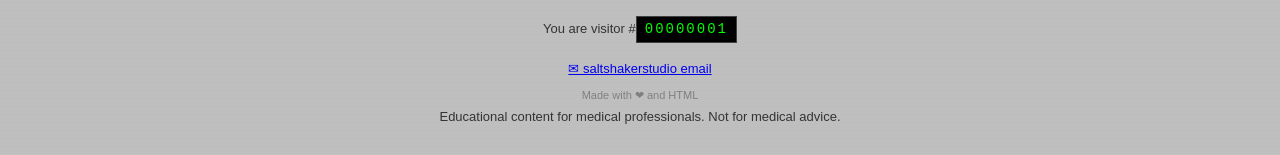
==== commit 58fe461c: "Add CRM project card, blog post, and fix portfolio card height alignment - Added CRM (Clinical Reaso" ====
--- a/index.html
+++ b/index.html
@@ -209,6 +209,36 @@
                     </div>
                 </div>
 
+
+                <!-- Game 5: CRM -->
+                <div class="retro-window portfolio-card">
+                    <div class="retro-window__titlebar">
+                        <span class="retro-window__title">CRM - Clinical Reasoning Model</span>
+                        <div class="retro-window__controls" aria-hidden="true">
+                            <span class="retro-window__control">_</span>
+                            <span class="retro-window__control">&#9633;</span>
+                            <span class="retro-window__control">&times;</span>
+                        </div>
+                    </div>
+                    <div class="retro-window__body">
+                        <div class="portfolio-screenshot retro-sunken">
+                            <img src="images/crm-logo.png" alt="CRM - Clinical Reasoning Model logo">
+                        </div>
+                        <h3 class="portfolio-card__title">CRM: Clinical Reasoning Model</h3>
+                        <p class="portfolio-card__desc">A fine-tuned small language model trained on 511 physician-annotated clinical cases. Walks through differential diagnosis step by step — symptoms to workup to treatment — with fewer hallucinations than the base model.</p>
+                        <div class="portfolio-card__status">
+                            <span class="portfolio-card__status-label">Development:</span>
+                            <div class="progress-bar">
+                                <div class="progress-bar__fill" style="width: 20%;" role="progressbar" aria-valuenow="20" aria-valuemin="0" aria-valuemax="100"></div>
+                            </div>
+                        </div>
+                        <div class="portfolio-card__actions">
+                            <a href="https://huggingface.co/ploppy2/Clinical-Reasoning-Test1" class="retro-button" target="_blank" rel="noopener">Learn More</a>
+                            <a href="#" class="retro-button">Try It! (Coming Soon)</a>
+                        </div>
+                    </div>
+                </div>
+
             </div>
         </div>
     </section>
@@ -253,6 +283,20 @@
                              <p>Just add more &lt;p&gt; tags for more paragraphs.</p>
                          </article>
                          ============================================= -->
+
+                    <article class="blog-post">
+                        <div class="blog-post__date">Apr 14, 2026</div>
+                        <h3 class="blog-post__title">I Fine-Tuned a Language Model on Medical Cases. Here's What Happened.</h3>
+                        <p>Quick background: I've been building teaching tools for medical trainees for a while. At some point I got curious — what if instead of hard-coding decision trees, I just trained a small language model to reason through clinical cases the way a physician would? Reader, I tried it.</p>
+                        <p><strong>1. What I Actually Did</strong><br>
+                        Took Llama 3.2 3B Instruct — a small, open-source model — and fine-tuned it on 511 physician-annotated cases from the DiReCT dataset using LoRA. Ran it on a Google Colab T4 GPU for 3 training epochs. The loss dropped from 22 to 3.7, which sounds like a lot because it is. I did not invent any of the underlying technology here. I just pointed existing tools at a medical dataset and let it cook.</p>
+                        <p><strong>2. Does It Actually Work?</strong><br>
+                        Yes, actually. I gave both the base model and my fine-tuned version the same clinical vignette — a classic hypothyroidism presentation. The base model confidently stated that cold intolerance is caused by <em>too much</em> thyroid hormone. Which is the opposite of true. It also said the patient had weight <em>loss</em>. Hypothyroidism causes weight <em>gain</em>. These are not subtle errors. These are the kind of errors that would make an attending physically wince.<br>
+                        The fine-tuned model correctly identified hypothyroidism, flagged Hashimoto's as a likely cause, and walked through a logical flow: symptoms → testing → treatment. Basic? Sure. But correct. That's not nothing.</p>
+                        <p><strong>3. This Is a Proof of Concept, Not a Product</strong><br>
+                        To be very clear: this is early and experimental. Training data is limited to 511 cases, the base model is 3B parameters, and there's a long road ahead. What I wanted to know was whether this direction was even worth pursuing. The answer seems to be yes. Next steps include expanding the dataset, upgrading the base model, and cleaning up the hedging language the outputs love to pepper in. Nobody needs a model that qualifies every sentence with "however, it is important to note that I am an AI."</p>
+                        <p>Model is live on HuggingFace if you want to poke at it: <a href="https://huggingface.co/ploppy2/Clinical-Reasoning-Test1" target="_blank" rel="noopener">huggingface.co/ploppy2/Clinical-Reasoning-Test1</a></p>
+                    </article>
 
                     <article class="blog-post">
                         <div class="blog-post__date">Mar 31, 2026</div>
--- a/css/sections.css
+++ b/css/sections.css
@@ -81,10 +81,16 @@
 }
 
 /* --- Portfolio Section --- */
+.portfolio-card {
+    display: flex;
+    flex-direction: column;
+}
+
 .portfolio-card .retro-window__body {
     display: flex;
     flex-direction: column;
     gap: var(--space-sm);
+    flex: 1;
 }
 
 .portfolio-screenshot {
@@ -144,7 +150,7 @@
 .portfolio-card__actions {
     display: flex;
     gap: var(--space-sm);
-    margin-top: var(--space-sm);
+    margin-top: auto;
 }
 
 .portfolio-card__actions .retro-button {
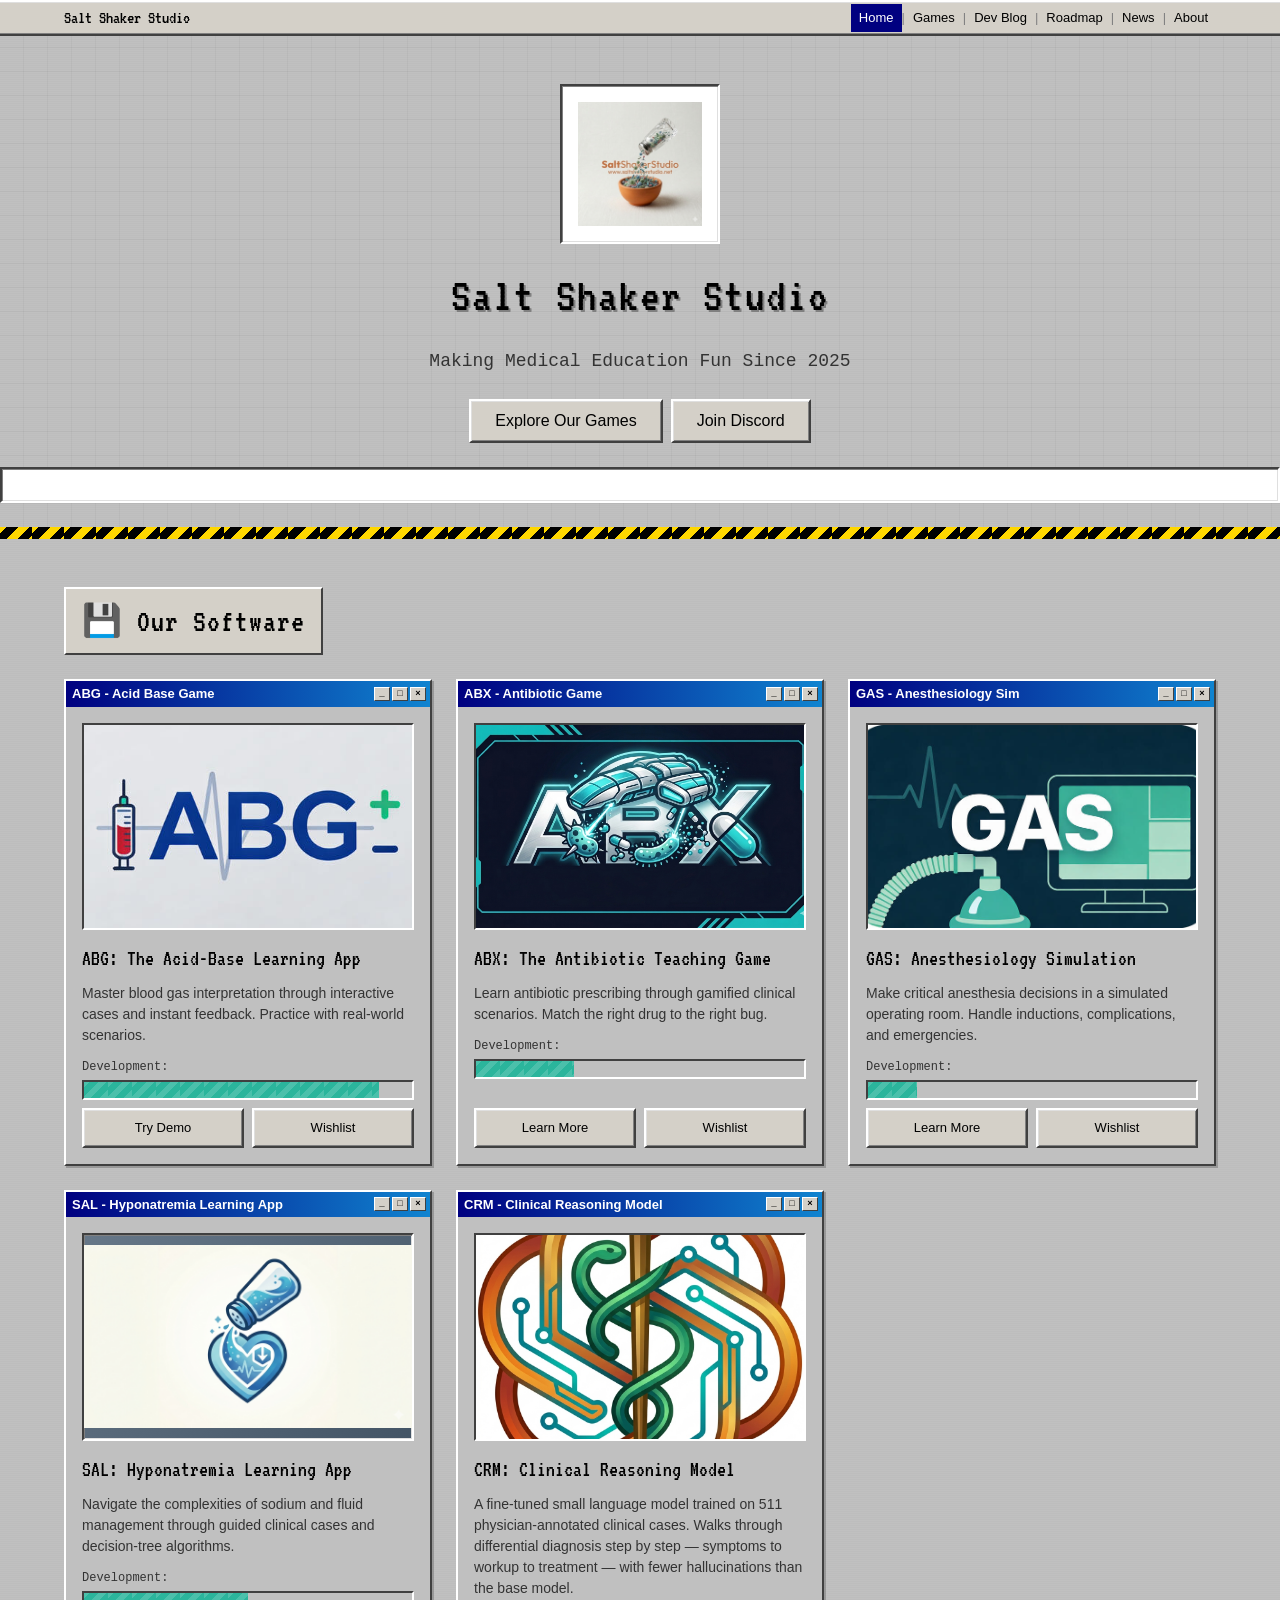
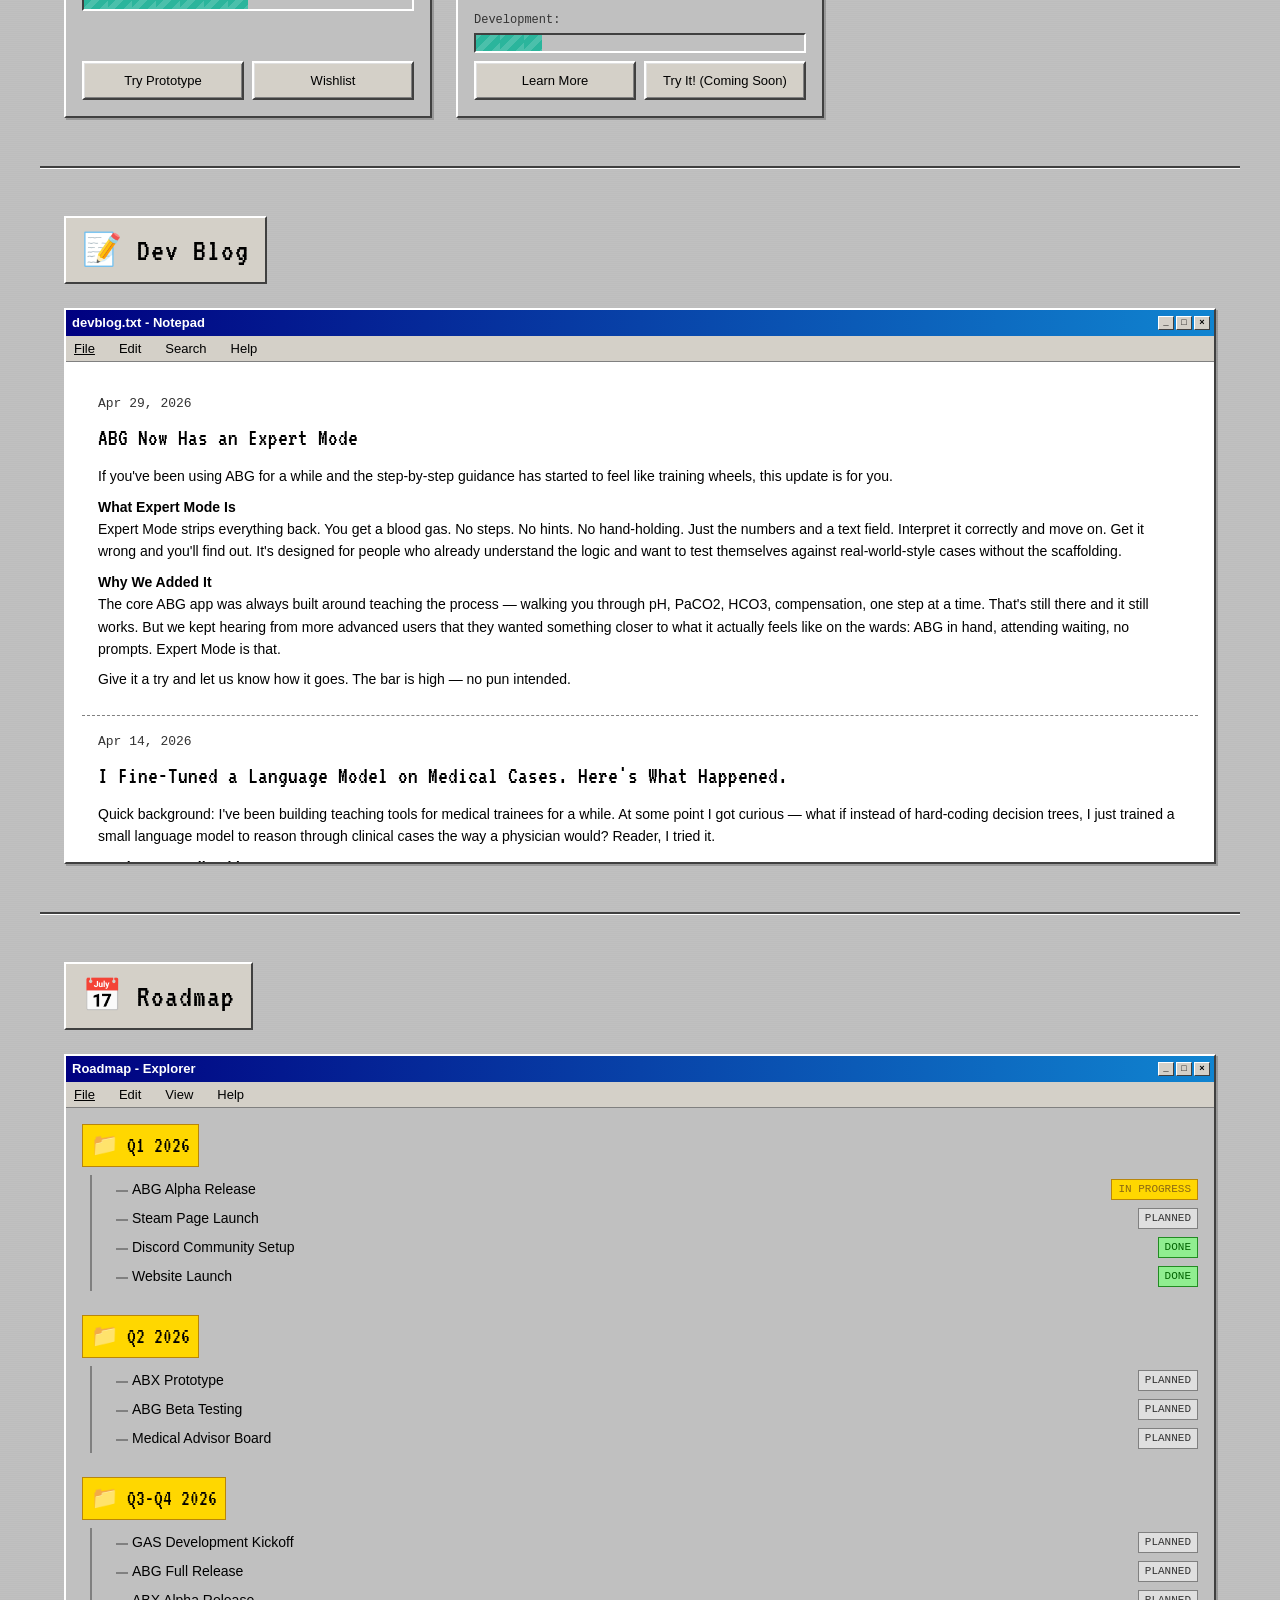
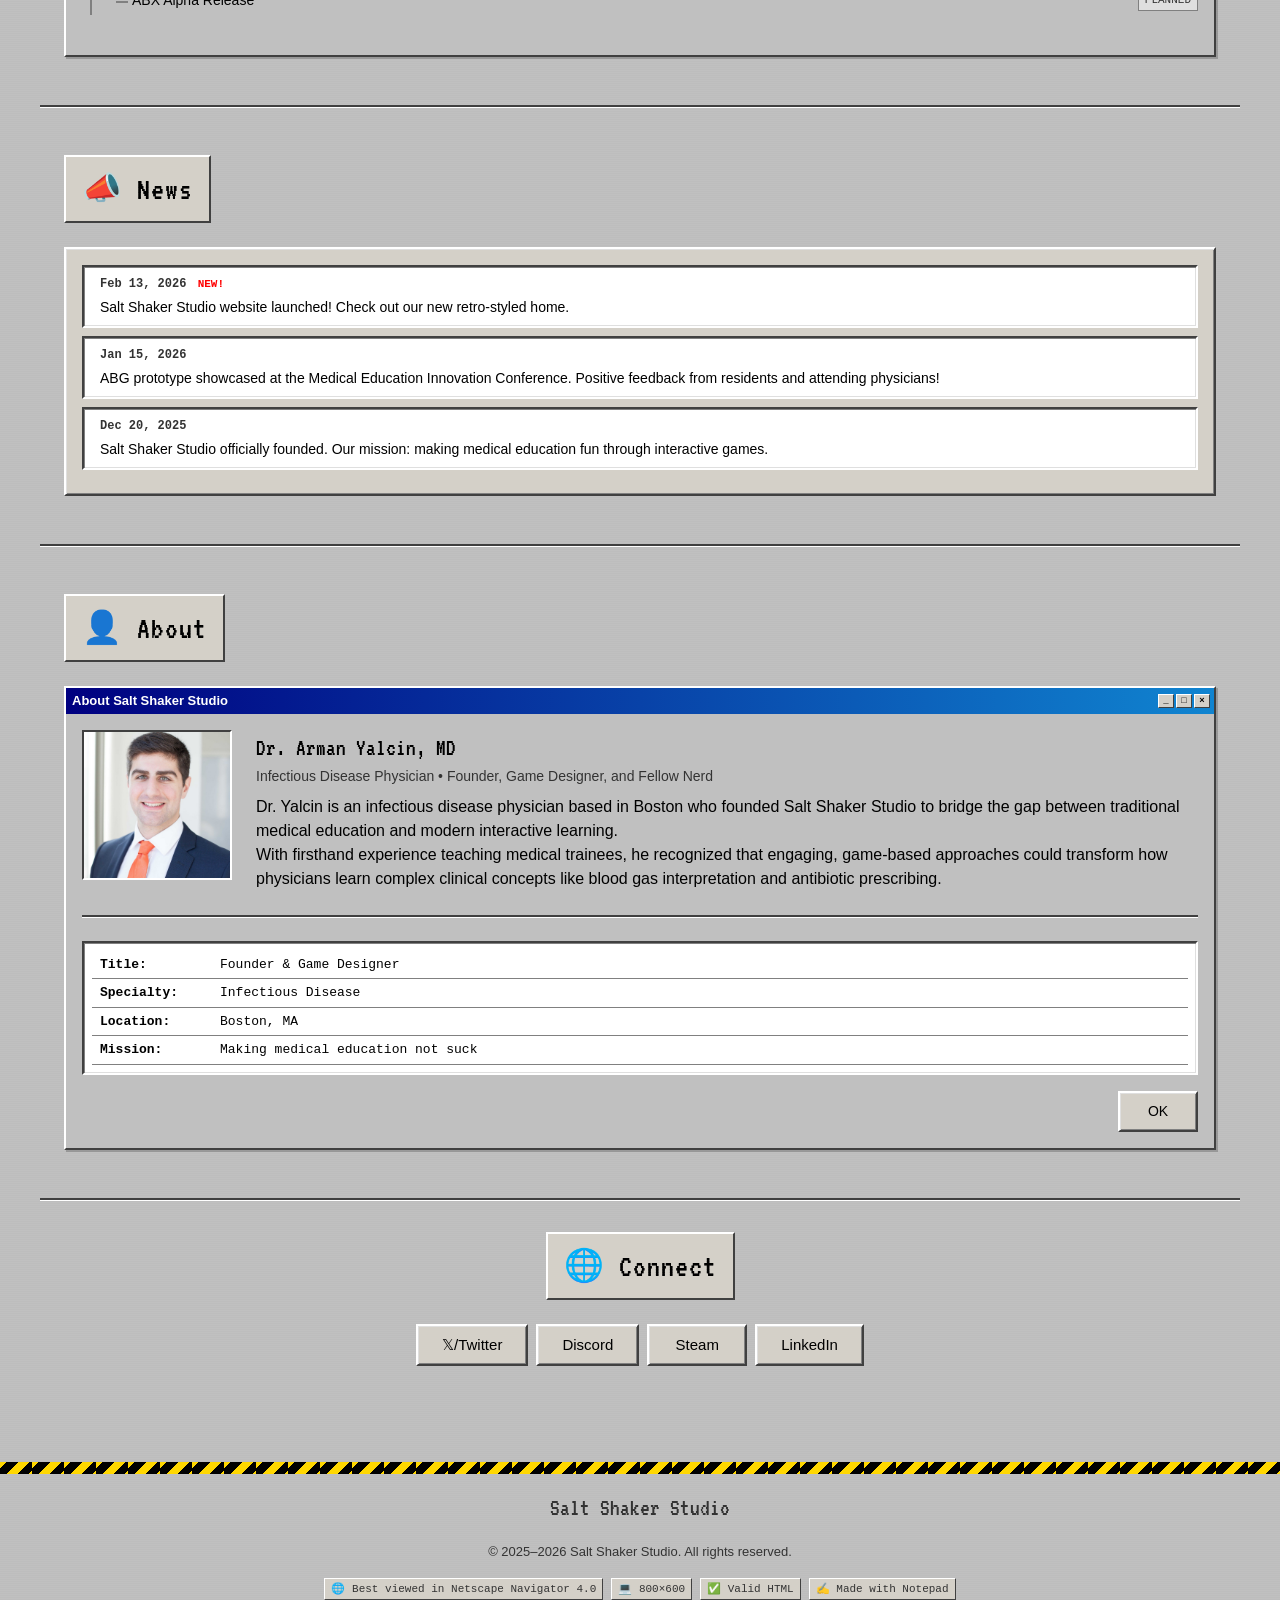
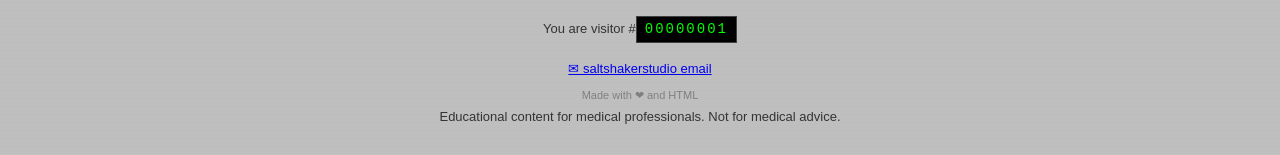
==== commit 1da68e12: "ABG card: progress to 90%, rename to Try Demo, add Expert Mode blog post - Bumped ABG development pr" ====
--- a/index.html
+++ b/index.html
@@ -110,11 +110,11 @@
                         <div class="portfolio-card__status">
                             <span class="portfolio-card__status-label">Development:</span>
                             <div class="progress-bar">
-                                <div class="progress-bar__fill" style="width: 65%;" role="progressbar" aria-valuenow="65" aria-valuemin="0" aria-valuemax="100"></div>
+                                <div class="progress-bar__fill" style="width: 90%;" role="progressbar" aria-valuenow="90" aria-valuemin="0" aria-valuemax="100"></div>
                             </div>
                         </div>
                         <div class="portfolio-card__actions">
-                            <a href="/abg/" class="retro-button" target="_blank" rel="noopener">Try Prototype</a>
+                            <a href="/abg/" class="retro-button" target="_blank" rel="noopener">Try Demo</a>
                             <a href="#" class="retro-button">Wishlist</a>
                         </div>
                     </div>
@@ -283,6 +283,17 @@
                              <p>Just add more &lt;p&gt; tags for more paragraphs.</p>
                          </article>
                          ============================================= -->
+
+                    <article class="blog-post">
+                        <div class="blog-post__date">Apr 29, 2026</div>
+                        <h3 class="blog-post__title">ABG Now Has an Expert Mode</h3>
+                        <p>If you've been using ABG for a while and the step-by-step guidance has started to feel like training wheels, this update is for you.</p>
+                        <p><strong>What Expert Mode Is</strong><br>
+                        Expert Mode strips everything back. You get a blood gas. No steps. No hints. No hand-holding. Just the numbers and a text field. Interpret it correctly and move on. Get it wrong and you'll find out. It's designed for people who already understand the logic and want to test themselves against real-world-style cases without the scaffolding.</p>
+                        <p><strong>Why We Added It</strong><br>
+                        The core ABG app was always built around teaching the process — walking you through pH, PaCO2, HCO3, compensation, one step at a time. That's still there and it still works. But we kept hearing from more advanced users that they wanted something closer to what it actually feels like on the wards: ABG in hand, attending waiting, no prompts. Expert Mode is that.</p>
+                        <p>Give it a try and let us know how it goes. The bar is high — no pun intended.</p>
+                    </article>
 
                     <article class="blog-post">
                         <div class="blog-post__date">Apr 14, 2026</div>
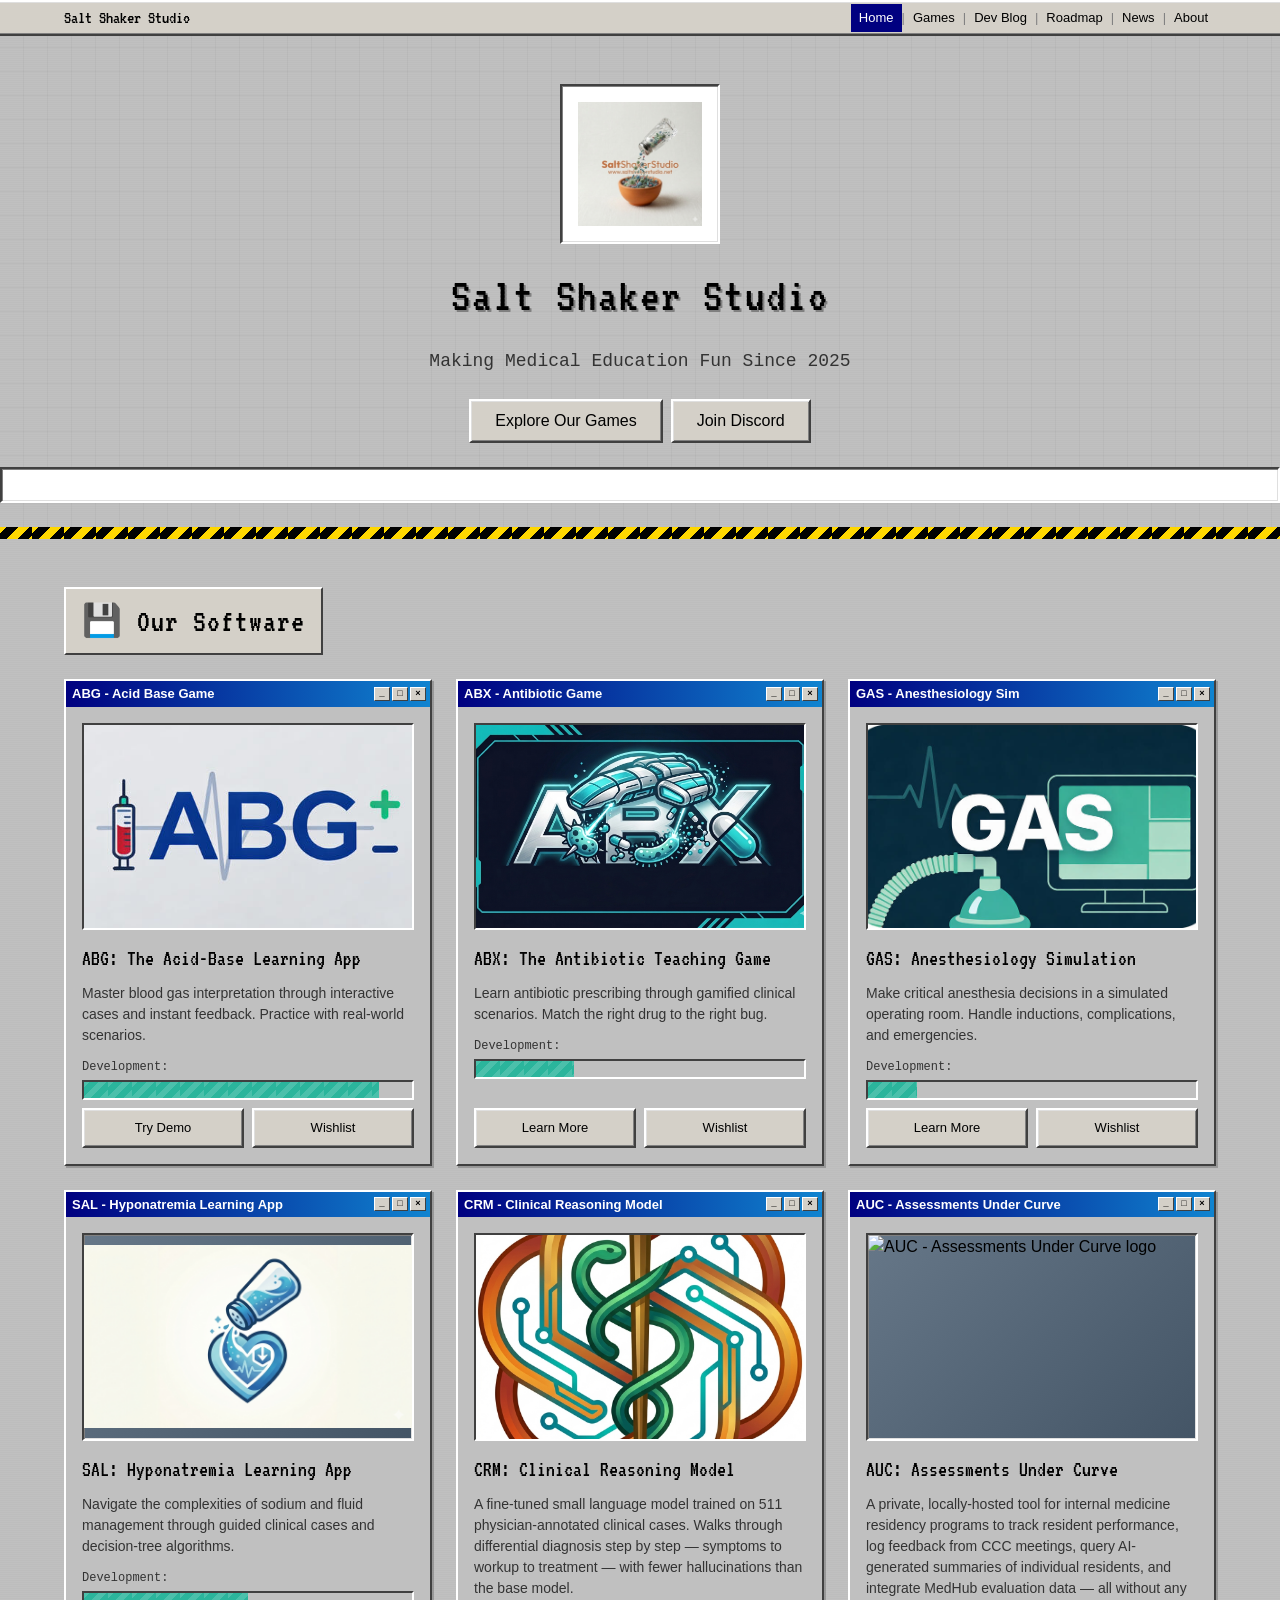
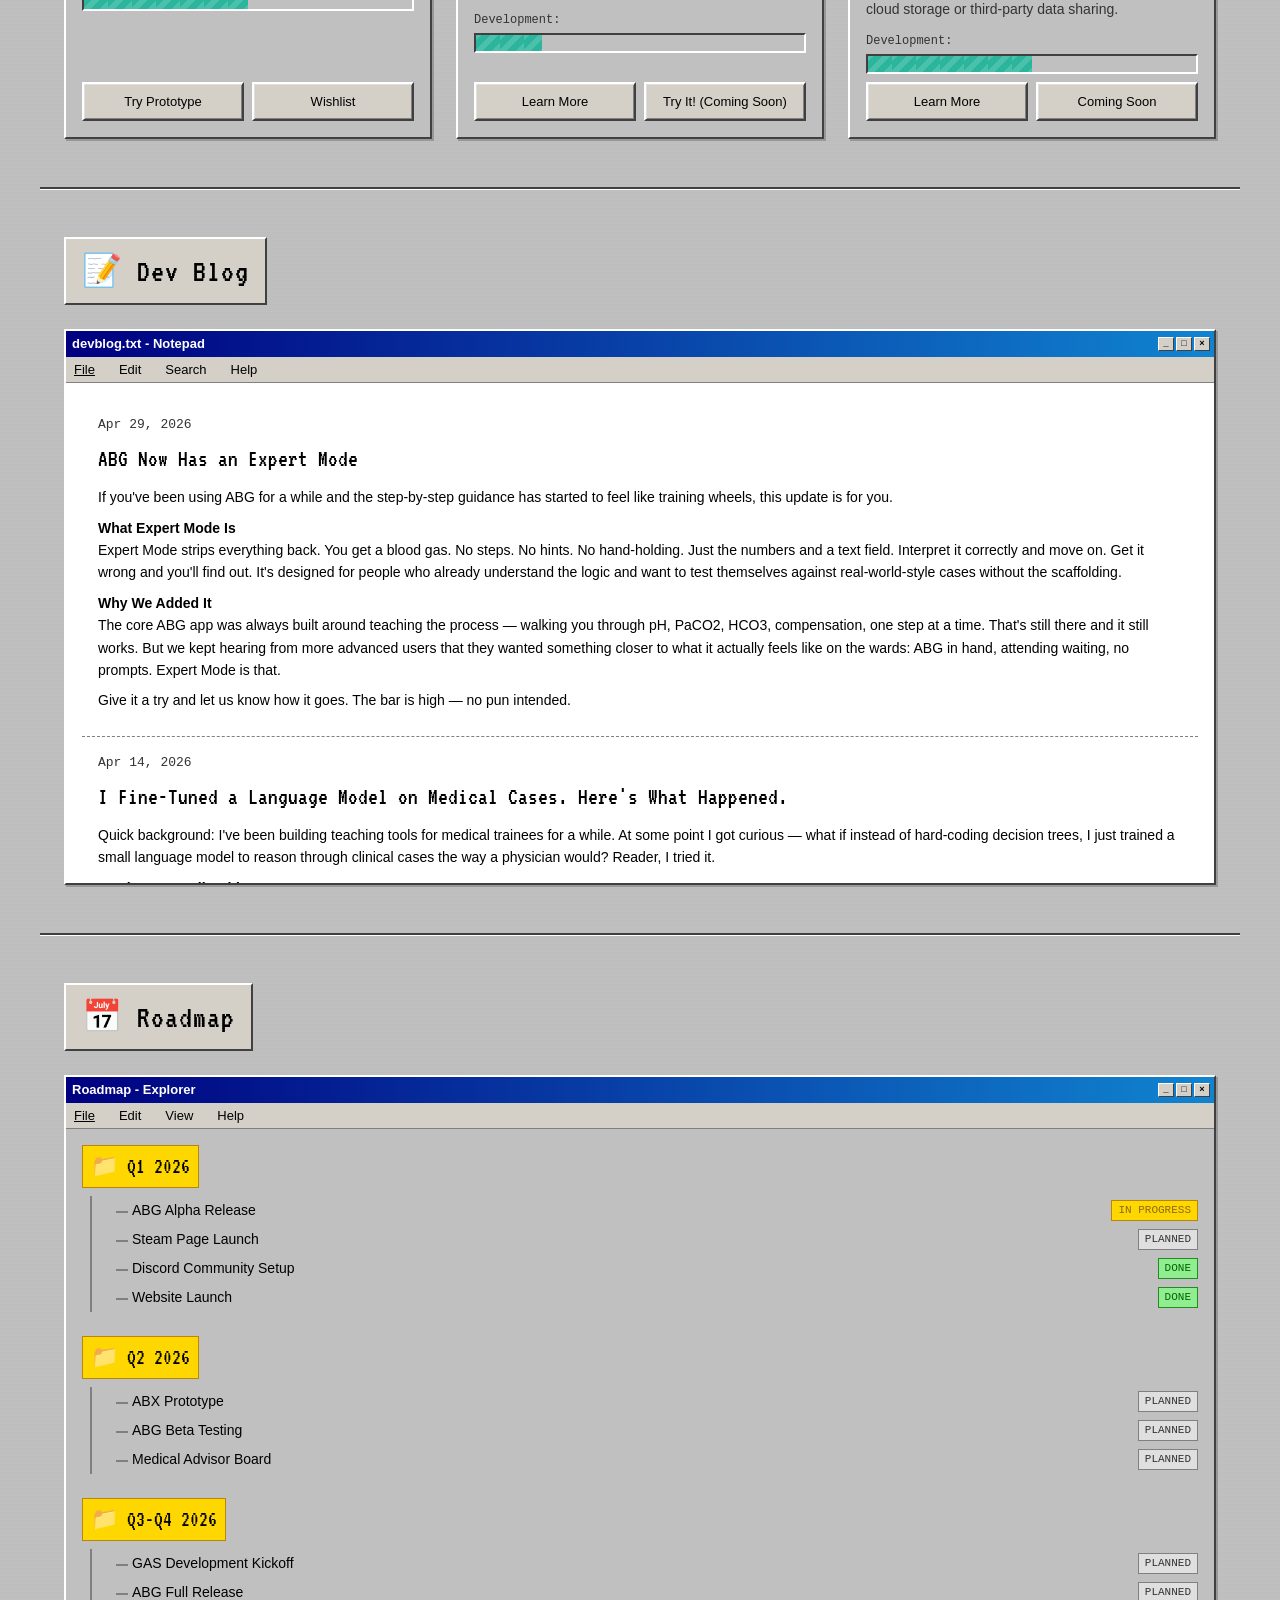
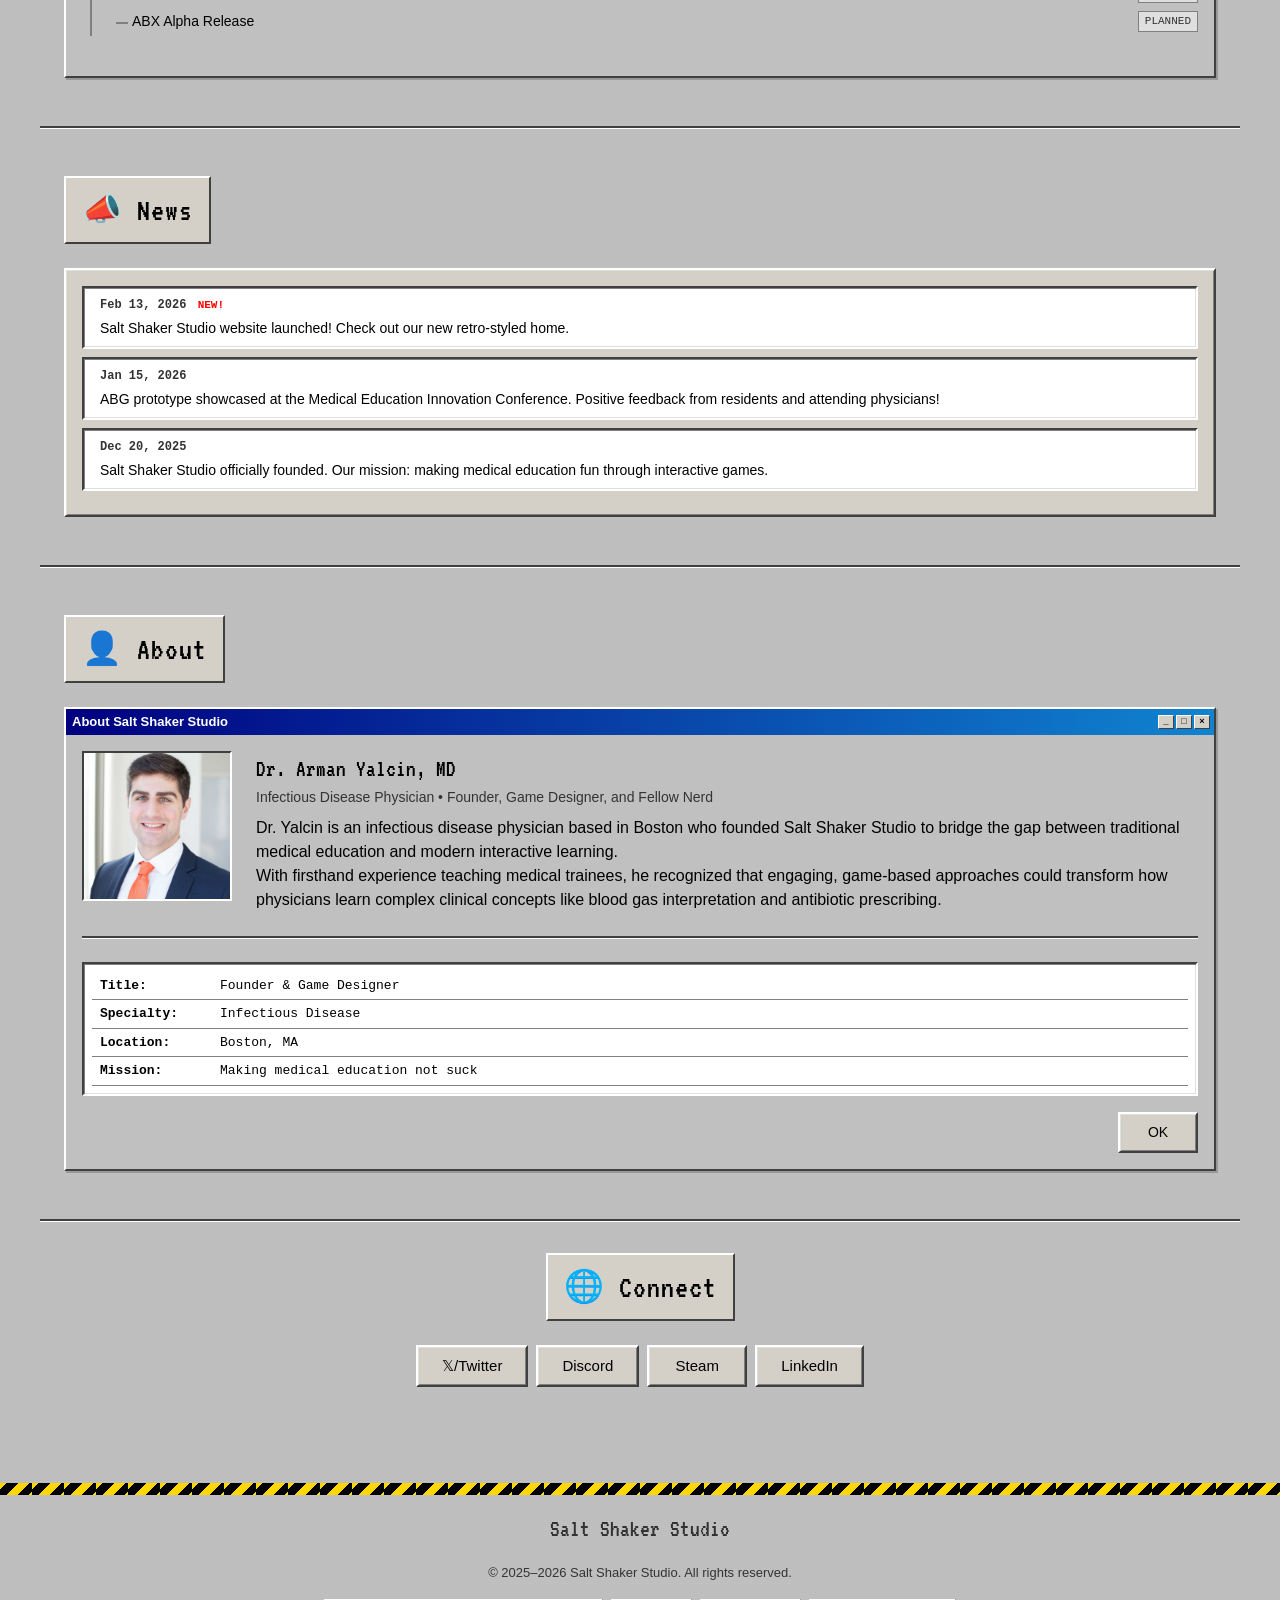
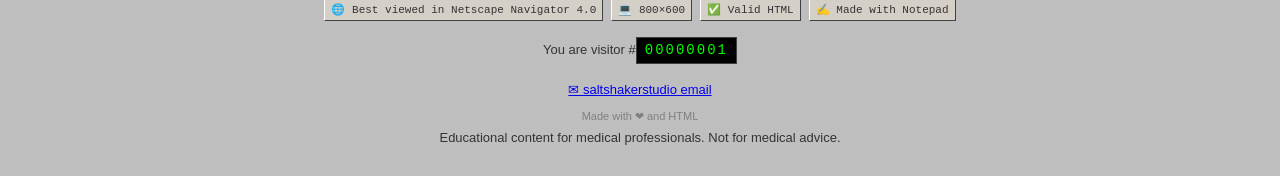
==== commit fa1f5bd7: "Add AUC project card to portfolio section Adds a new retro-style project card for AUC (Assessments U" ====
--- a/index.html
+++ b/index.html
@@ -239,6 +239,35 @@
                     </div>
                 </div>
 
+                <!-- Game 6: AUC -->
+                <div class="retro-window portfolio-card">
+                    <div class="retro-window__titlebar">
+                        <span class="retro-window__title">AUC - Assessments Under Curve</span>
+                        <div class="retro-window__controls" aria-hidden="true">
+                            <span class="retro-window__control">_</span>
+                            <span class="retro-window__control">&#9633;</span>
+                            <span class="retro-window__control">&times;</span>
+                        </div>
+                    </div>
+                    <div class="retro-window__body">
+                        <div class="portfolio-screenshot retro-sunken">
+                            <img src="images/auc-logo.png" alt="AUC - Assessments Under Curve logo">
+                        </div>
+                        <h3 class="portfolio-card__title">AUC: Assessments Under Curve</h3>
+                        <p class="portfolio-card__desc">A private, locally-hosted tool for internal medicine residency programs to track resident performance, log feedback from CCC meetings, query AI-generated summaries of individual residents, and integrate MedHub evaluation data — all without any cloud storage or third-party data sharing.</p>
+                        <div class="portfolio-card__status">
+                            <span class="portfolio-card__status-label">Development:</span>
+                            <div class="progress-bar">
+                                <div class="progress-bar__fill" style="width: 50%;" role="progressbar" aria-valuenow="50" aria-valuemin="0" aria-valuemax="100"></div>
+                            </div>
+                        </div>
+                        <div class="portfolio-card__actions">
+                            <a href="#" class="retro-button">Learn More</a>
+                            <a href="#" class="retro-button">Coming Soon</a>
+                        </div>
+                    </div>
+                </div>
+
             </div>
         </div>
     </section>
